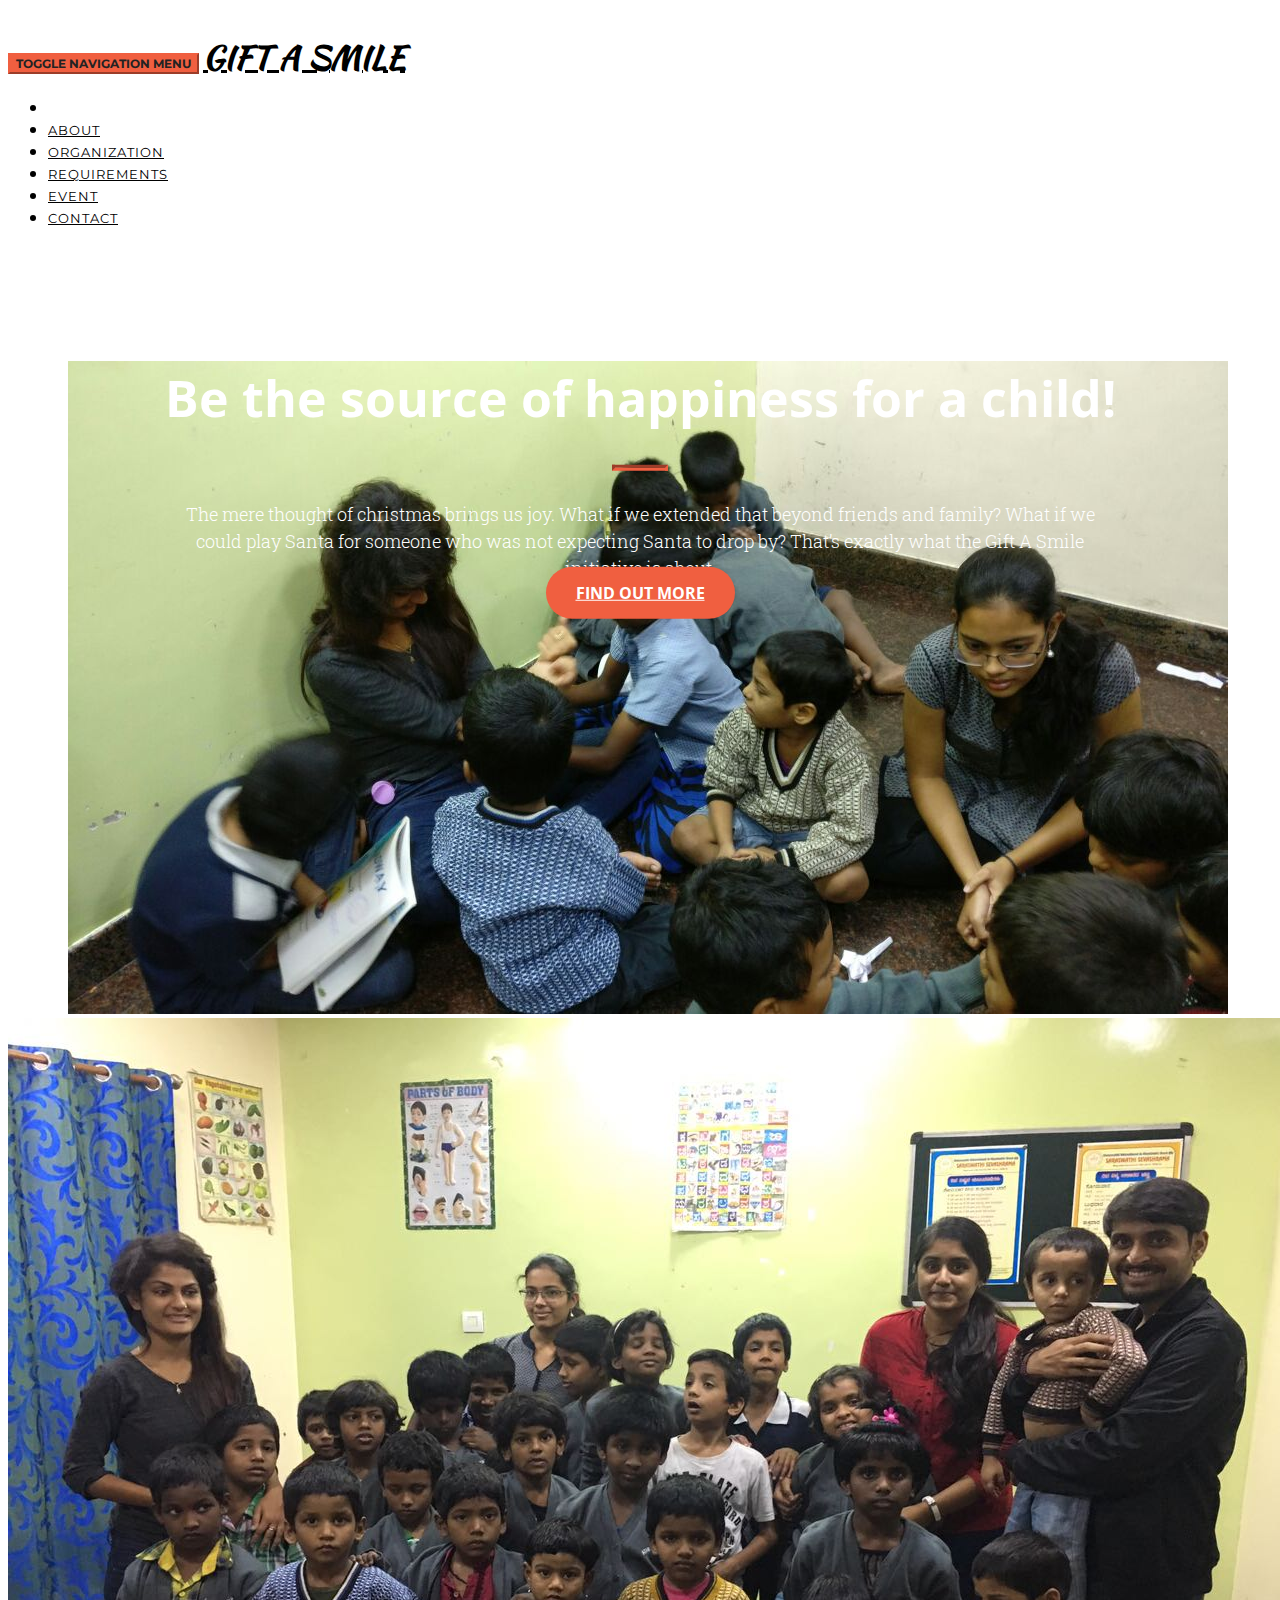
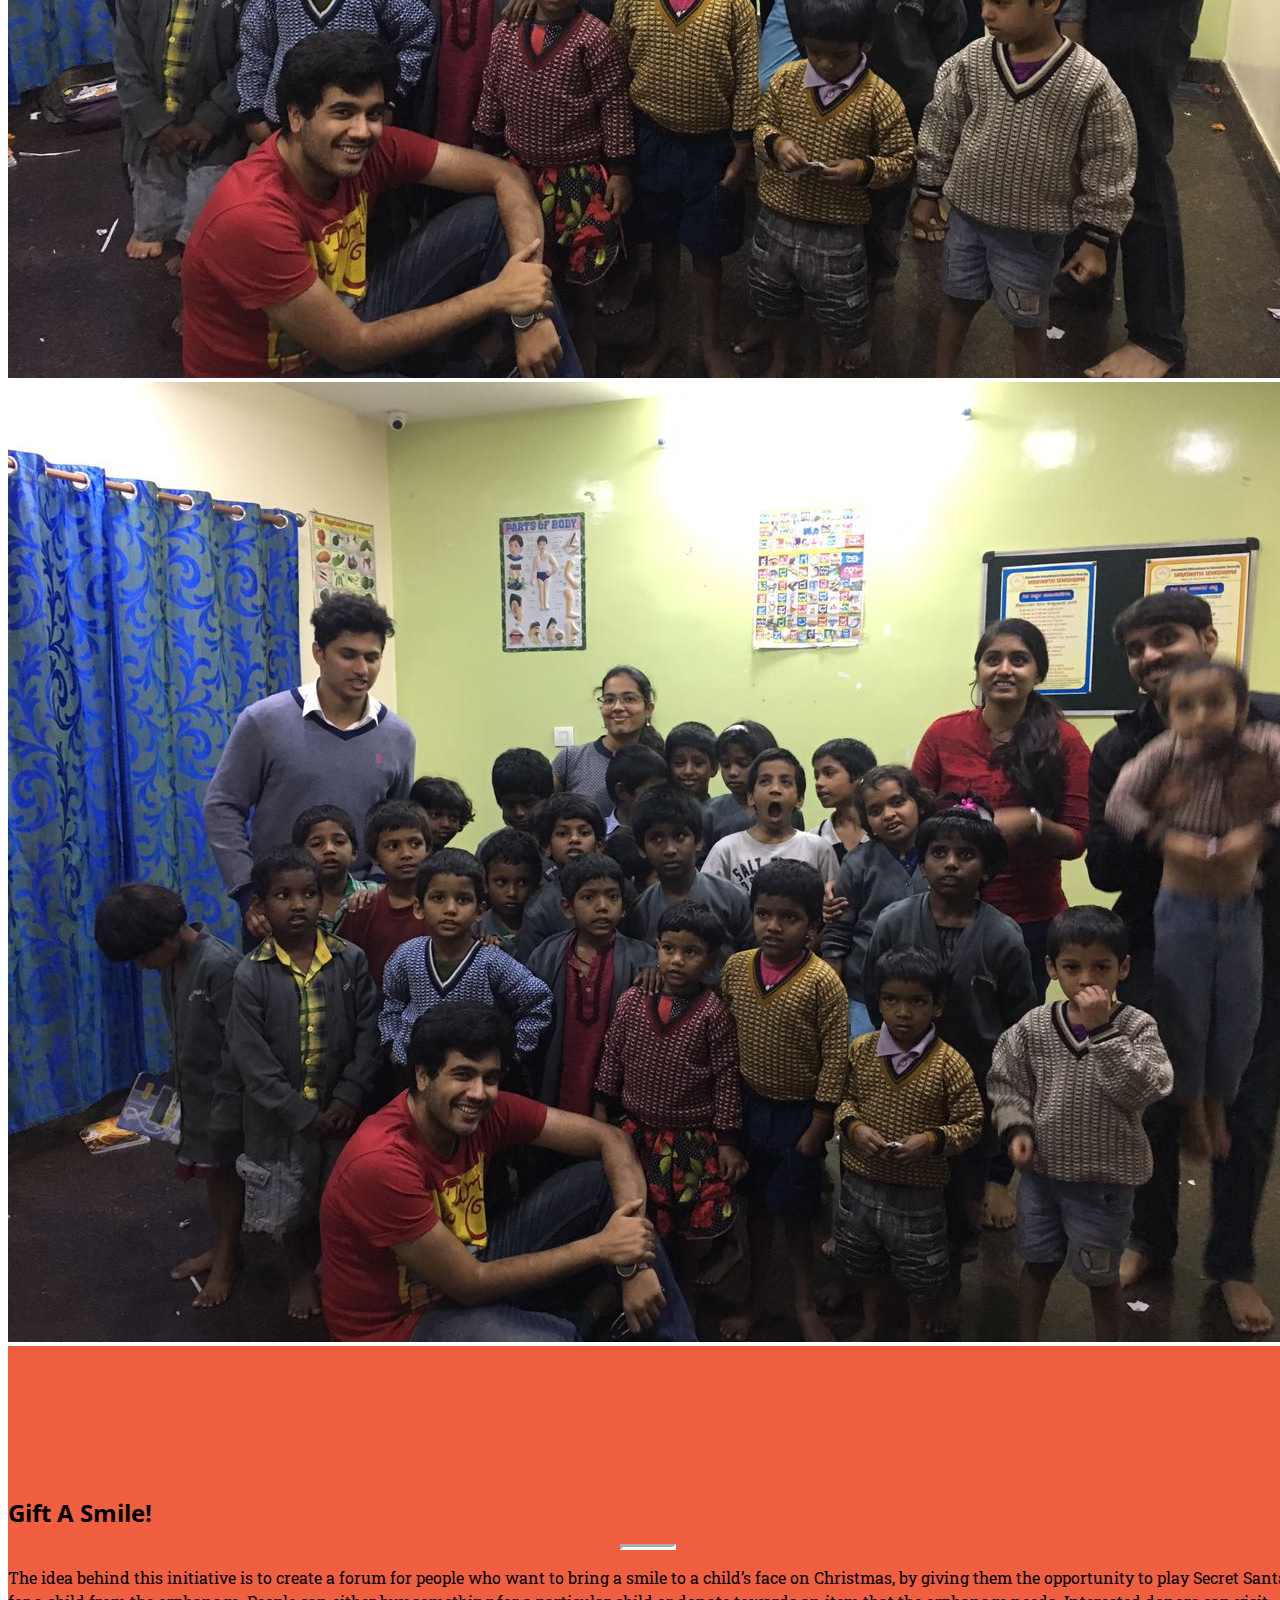
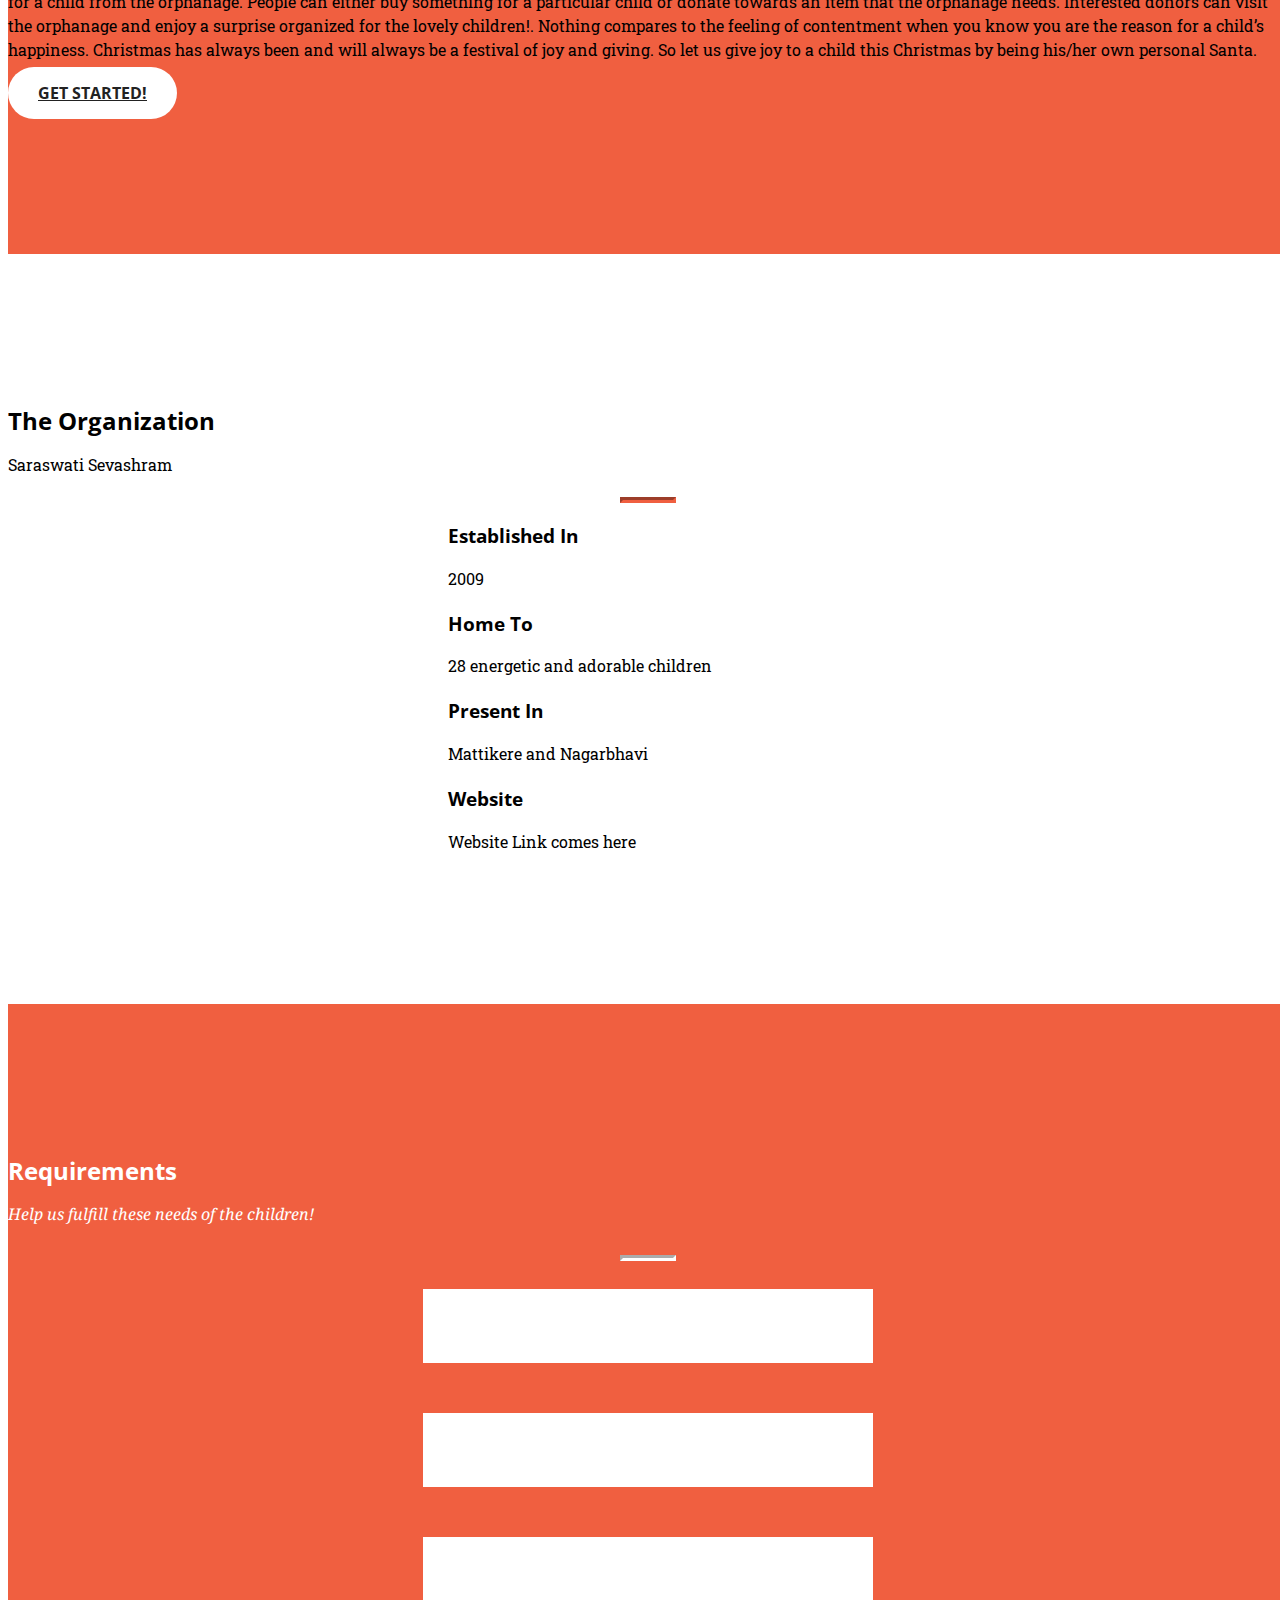
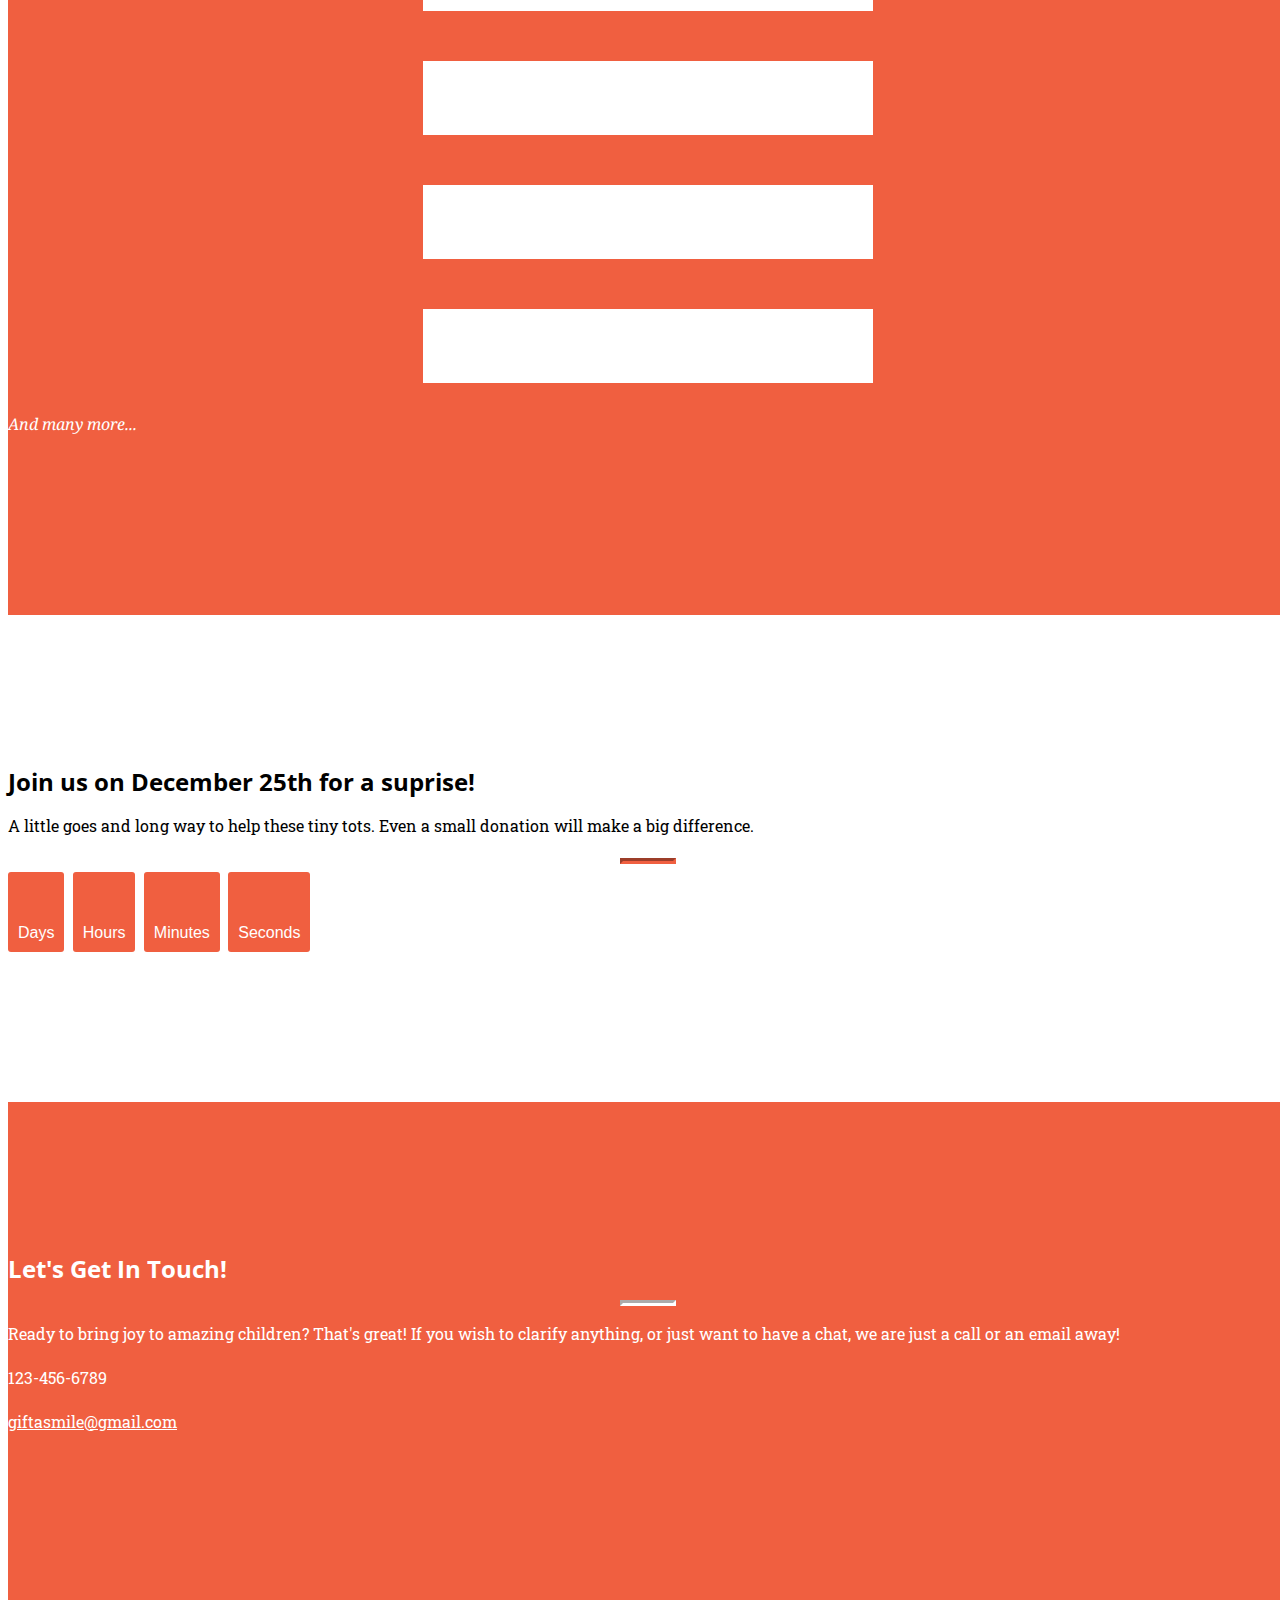
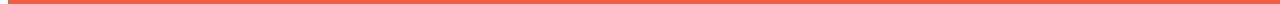
==== index.html @ 840bdc6f "added carousel" ====
<!DOCTYPE html>
<html lang="en">

<head>

    <meta charset="utf-8">
    <meta http-equiv="X-UA-Compatible" content="IE=edge">
    <meta name="viewport" content="width=device-width, initial-scale=1">
    <meta name="description" content="gift christmas santa orphanage donation community">
    <meta name="author" content="">

    <title>Gift A Smile</title>

    <!-- Bootstrap Core CSS -->
    <link href="vendor/bootstrap/css/bootstrap.min.css" rel="stylesheet">

    <!-- Custom Fonts -->
    <link href="vendor/font-awesome/css/font-awesome.min.css" rel="stylesheet" type="text/css">
    <link href='https://fonts.googleapis.com/css?family=Open+Sans:300italic,400italic,600italic,700italic,800italic,400,300,600,700,800' rel='stylesheet' type='text/css'>
    <link href='https://fonts.googleapis.com/css?family=Merriweather:400,300,300italic,400italic,700,700italic,900,900italic' rel='stylesheet' type='text/css'>
    <link href="https://fonts.googleapis.com/css?family=Montserrat:400,700" rel="stylesheet" type="text/css">
    <link href='https://fonts.googleapis.com/css?family=Kaushan+Script' rel='stylesheet' type='text/css'>
    <link href='https://fonts.googleapis.com/css?family=Droid+Serif:400,700,400italic,700italic' rel='stylesheet' type='text/css'>
    <link href='https://fonts.googleapis.com/css?family=Roboto+Slab:400,100,300,700' rel='stylesheet' type='text/css'>

    <!-- Plugin CSS -->
    <link href="vendor/magnific-popup/magnific-popup.css" rel="stylesheet">

    <!-- Custom CSS -->
    <link href="css/main.css" rel="stylesheet">

    <!-- HTML5 Shim and Respond.js IE8 support of HTML5 elements and media queries -->
    <!-- WARNING: Respond.js doesn't work if you view the page via file:// -->
    <!--[if lt IE 9]>
        <script src="https://oss.maxcdn.com/libs/html5shiv/3.7.0/html5shiv.js"></script>
        <script src="https://oss.maxcdn.com/libs/respond.js/1.4.2/respond.min.js"></script>
    <![endif]-->

</head>

<body id="page-top">
    <!-- Navigation -->
    <nav id="mainNav" class="navbar navbar-default navbar-custom navbar-fixed-top">
        <div class="container">
            <!-- Brand and toggle get grouped for better mobile display -->
            <div class="navbar-header page-scroll">
                <button type="button" class="navbar-toggle" data-toggle="collapse" data-target="#bs-example-navbar-collapse-1">
                    <span class="sr-only">Toggle navigation</span> Menu <i class="fa fa-bars"></i>
                </button>
                <a class="navbar-brand page-scroll" href="#page-top">Gift A Smile</a>
            </div>

            <!-- Collect the nav links, forms, and other content for toggling -->
            <div class="collapse navbar-collapse" id="bs-example-navbar-collapse-1">
                <ul class="nav navbar-nav navbar-right">
                    <li class="hidden">
                        <a href="#page-top"></a>
                    </li>
                    <li>
                        <a class="page-scroll" href="#about">About</a>
                    </li>
                    <li>
                        <a class="page-scroll" href="#services">Organization</a>
                    </li>
                    <li>
                        <a class="page-scroll" href="#requirements">Requirements</a>
                    </li>
                    <li>
                        <a class="page-scroll" href="#event">Event</a>
                    </li>
                    <li>
                        <a class="page-scroll" href="#contact">Contact</a>
                    </li>
                </ul>
            </div>
        </div>
    </nav>

    <header>
        <div class="container-fluid">
            <div class="row">
                <div class="col-md-12">
                    <div id="carousel-example-generic" class="carousel slide" data-ride="carousel">
                        <ol class="carousel-indicators">
                            <li data-target="#carousel-example-generic" data-slide-to="0" class="active"></li>
                            <li data-target="#carousel-example-generic" data-slide-to="1"></li>
                            <li data-target="#carousel-example-generic" data-slide-to="2"></li>
                        </ol>
                        <div class="carousel-inner">
                            <div class="item active">
                                <img src="./img/visit/5.jpeg" alt="First slide">
                            </div>
                            <div class="item">
                                <img src="./img/visit/3.jpeg" alt="Second slide">
                            </div>
                            <div class="item">
                                <img src="./img/visit/one.jpeg" alt="Third slide">
                            </div>
                        </div>
                        <a class="left carousel-control" href="#carousel-example-generic" data-slide="prev">
                            <span class="glyphicon glyphicon-chevron-left"></span>
                        </a>
                        <a class="right carousel-control" href="#carousel-example-generic" data-slide="next">
                            <span class="glyphicon glyphicon-chevron-right"></span>
                        </a>
                    </div>
                    <div class="main-text">
                        <div class="col-md-12 text-center">
                            <div class="header-content">
                                <div class="header-content-inner">
                                    <h1 id="homeHeading">Be the source of happiness for a child!</h1>
                                    <hr>
                                    <p class="heading">The mere thought of christmas brings us joy. What if we extended that beyond friends and family? What if we could play Santa for someone who was not expecting Santa to drop by? That’s exactly what the Gift A Smile initiative is about. </p>
                                    <a href="#about" class="btn btn-primary btn-xl page-scroll">Find Out More</a>
                                </div>
                            </div>
                        </div>
                    </div>
                </div>
            </div>
        </div>
    </header>

    <section class="bg-primary" id="about">
        <div class="container">
            <div class="row">
                <div class="col-lg-8 col-lg-offset-2 text-center">
                    <h2 class="section-heading">Gift A Smile!</h2>
                    <hr class="light">
                    <p>The idea behind this initiative is to create a forum for people who want to bring a smile to a child’s face on Christmas, by giving them the opportunity to play Secret Santa for a child from the orphanage. People can either buy something for a particular child or donate towards an item that the orphanage needs. Interested donors can visit the orphanage and enjoy a surprise organized for the lovely children!. Nothing compares to the feeling of contentment when you know you are the reason for a child’s happiness. Christmas has always been and will always be a festival of joy and giving. So let us give joy to a child this Christmas by being his/her own personal Santa. </p>
                    <a href="#services" class="page-scroll btn btn-default btn-xl sr-button">Get Started!</a>
                </div>
            </div>
        </div>
    </section>

    <section id="services">
        <div class="container">
            <div class="row">
                <div class="col-lg-12 text-center">
                    <h2 class="section-heading">The Organization</h2>
                    <p>
                        Saraswati Sevashram
                    </p>
                    <hr class="primary">
                </div>
            </div>
        </div>
        <div class="container">
            <div class="row">
                <div class="col-lg-3 col-md-6 text-center">
                    <div class="service-box">
                        <i class="fa fa-4x fa-diamond text-primary sr-icons"></i>
                        <h3>Established In</h3>
                        <p class="text-muted">2009</p>
                    </div>
                </div>
                <div class="col-lg-3 col-md-6 text-center">
                    <div class="service-box">
                        <i class="fa fa-4x fa-home text-primary sr-icons"></i>
                        <h3>Home To</h3>
                        <p class="text-muted">28 energetic and adorable children</p>
                    </div>
                </div>
                <div class="col-lg-3 col-md-6 text-center">
                    <div class="service-box">
                        <i class="fa fa-4x fa-map-marker text-primary sr-icons"></i>
                        <h3>Present In</h3>
                        <p class="text-muted">Mattikere and Nagarbhavi</p>
                    </div>
                </div>
                <div class="col-lg-3 col-md-6 text-center">
                    <div class="service-box">
                        <i class="fa fa-4x fa-chrome text-primary sr-icons"></i>
                        <h3>Website</h3>
                        <p class="text-muted">Website Link comes here</p>
                    </div>
                </div>
            </div>
        </div>
    </section>


    <!-- Portfolio Grid Section -->
    <section id="requirements">
        <div class="container">
            <div class="row">
                <div class="col-lg-12 text-center">
                    <h2 class="section-heading">Requirements</h2>
                    <h3 class="section-subheading">Help us fulfill these needs of the children!</h3>
                    <hr class="secondary">
                </div>
            </div>
            <div class="row">
                <div class="col-md-4 col-sm-6 portfolio-item">
                    <img src="img/dals.jpg" class="img-responsive" alt="">
                    <div class="portfolio-caption">
                        <p class="text-muted">Dal</p>
                    </div>
                </div>
                <div class="col-md-4 col-sm-6 portfolio-item">
                    <img src="img/rice.jpeg" class="img-responsive" alt="">
                    <div class="portfolio-caption">
                        <p class="text-muted">Rice</p>
                    </div>
                </div>
                <div class="col-md-4 col-sm-6 portfolio-item">
                    <img src="img/raincoat.jpg" class="img-responsive" alt="">
                    <div class="portfolio-caption">
                        <p class="text-muted">Raincoats</p>
                    </div>
                </div>
                <div class="col-md-4 col-sm-6 portfolio-item">
                    <img src="img/books.jpg" class="img-responsive" alt="">
                    <div class="portfolio-caption">
                        <p class="text-muted">Books</p>
                    </div>
                </div>
                <div class="col-md-4 col-sm-6 portfolio-item">
                    <img src="img/entertainment.jpg" class="img-responsive" alt="">
                    <div class="portfolio-caption">
                        <p class="text-muted">Entertainment Accessories</p>
                    </div>
                </div>
                <div class="col-md-4 col-sm-6 portfolio-item">
                    <img src="img/stationary.jpg" class="img-responsive" alt="">
                    <div class="portfolio-caption">
                        <p class="text-muted">Stationary</p>
                    </div>
                </div>
            </div>
            <div class="col-lg-12 text-center">
                <h3 class="section-subheading">And many more...</h3>
            </div>
        </div>
    </section>

    <section id="event">
        <div class="container text-center">
            <h2 class="section-heading">Join us on December 25th for a suprise!</h2>
            <p>
                A little goes and long way to help these tiny tots. Even a small donation will make a big difference.
            </p>
            <hr class="primary">
            <div class="row">
                <div class="col-lg-12 text-center">
                    <div id="clockdiv">
                      <div>
                        <span class="days"></span>
                        <div class="smalltext">Days</div>
                      </div>
                      <div>
                        <span class="hours"></span>
                        <div class="smalltext">Hours</div>
                      </div>
                      <div>
                        <span class="minutes"></span>
                        <div class="smalltext">Minutes</div>
                      </div>
                      <div>
                        <span class="seconds"></span>
                        <div class="smalltext">Seconds</div>
                      </div>
                    </div>
                </div>
            </div>
        </div>
    </section>

    <section id="contact">
        <div class="container">
            <div class="row">
                <div class="col-lg-8 col-lg-offset-2 text-center">
                    <h2 class="section-heading">Let's Get In Touch!</h2>
                    <hr class="secondary">
                    <p>Ready to bring joy to amazing children? That's great! If you wish to clarify anything, or just want to have a chat, we are just a call or an email away!</p>
                </div>
                <div class="col-lg-4 col-lg-offset-2 text-center">
                    <i class="fa fa-phone fa-3x sr-contact"></i>
                    <p>123-456-6789</p>
                </div>
                <div class="col-lg-4 text-center">
                    <i class="fa fa-envelope-o fa-3x sr-contact"></i>
                    <p><a style="color: white;" href="someone@gmail.com">giftasmile@gmail.com</a></p>
                </div>
            </div>
        </div>
    </section>

    <!-- jQuery -->
    <script src="vendor/jquery/jquery.min.js"></script>

    <!-- Bootstrap Core JavaScript -->
    <script src="vendor/bootstrap/js/bootstrap.min.js"></script>

    <!-- Plugin JavaScript -->
    <script src="https://cdnjs.cloudflare.com/ajax/libs/jquery-easing/1.3/jquery.easing.min.js"></script>
    <script src="vendor/scrollreveal/scrollreveal.min.js"></script>
    <script src="vendor/magnific-popup/jquery.magnific-popup.min.js"></script>

    <!-- Theme JavaScript -->
    <script src="js/main.js"></script>
    <script type="text/javascript" src = "p5.js"></script>
    <script type="text/javascript" src = "p58.js"></script>

</body>

</html>
---- css/main.css ----
html, body {
  height: 100%;
  width: 100%;
}
body {
    overflow-x: hidden;
    font-family: "Roboto Slab", "Helvetica Neue", Helvetica, Arial, sans-serif;
    font-family: 'Merriweather', 'Helvetica Neue', Arial, sans-serif;
    webkit-tap-highlight-color: #F05F40;
}
hr {
  border-color: #F05F40;
  border-width: 3px;
  max-width: 50px;
}
hr.light {
  border-color: white;
}

hr.secondary{
    border-color: white;
    border-width: 3px;
    max-width: 50px;
}

a,
a:hover,
a:focus,
a:active,
a.active {
  outline: none;
}
a {
  color: #F05F40;
  -webkit-transition: all 0.35s;
  -moz-transition: all 0.35s;
  transition: all 0.35s;
}
a:hover,
a:focus,
a:active,
a.active {
  color: #F05F40;
}
h1,
h2,
h3,
h4,
h5,
h6 {
  font-family: 'Open Sans', 'Helvetica Neue', Arial, sans-serif;
}
p {
  font-size: 16px;
  font-family: 'Roboto Slab', 'Open Sans', 'Helvetica Neue', Arial, sans-serif;
  line-height: 1.5;
  margin-bottom: 20px;
}

p.heading{
    font-weight: bold;
}

.bg-primary {
  background-color: #F05F40;
}
.bg-dark {
  background-color: #222222;
  color: white;
}
.text-faded {
  color: rgba(255, 255, 255, 0.7);
}
section {
  padding: 100px 0;
}

section h2.section-heading {
  /*font-size: 40px;*/
  margin-top: 0;
  margin-bottom: 15px;
}
section h3.section-subheading {
  font-size: 16px;
  font-family: "Droid Serif", "Helvetica Neue", Helvetica, Arial, sans-serif;
  text-transform: none;
  font-style: italic;
  font-weight: 400;
  margin-bottom: 30px;
}
@media (min-width: 768px) {
  section {
    padding: 150px 0;
  }
}

.service-heading {
  margin: 15px 0;
  text-transform: none;
}

aside {
  padding: 50px 0;
}
.no-padding {
  padding: 0;
}
.navbar-default {
  background-color: white;
  border-color: rgba(34, 34, 34, 0.05);
  font-family: 'Open Sans', 'Helvetica Neue', Arial, sans-serif;
  -webkit-transition: all 0.35s;
  -moz-transition: all 0.35s;
  transition: all 0.35s;
}
.navbar-default .navbar-header .navbar-brand {
  color: #F05F40;
  font-family: "Kaushan Script", "Helvetica Neue", Helvetica, Arial, cursive;
  font-weight: 700;
  text-transform: uppercase;
}
.navbar-default .navbar-header .navbar-brand:hover,
.navbar-default .navbar-header .navbar-brand:focus {
  color: #eb3812;
}
.navbar-default .navbar-header .navbar-toggle {
  font-weight: 700;
  font-size: 12px;
  color: #222222;
  text-transform: uppercase;
}
.navbar-default .nav > li > a,
.navbar-default .nav > li > a:focus {
  text-transform: uppercase;
  font-weight: 700;
  font-size: 13px;
  color: #222222;
}
.navbar-default .nav > li > a:hover,
.navbar-default .nav > li > a:focus:hover {
  color: #F05F40;
}
.navbar-default .nav > li.active > a,
.navbar-default .nav > li.active > a:focus {
  color: #F05F40 !important;
  background-color: transparent;
}
.navbar-default .nav > li.active > a:hover,
.navbar-default .nav > li.active > a:focus:hover {
  background-color: transparent;
}
@media (min-width: 768px) {
  .navbar-default {
    background-color: transparent;
    border-color: rgba(255, 255, 255, 0.3);
  }
  .navbar-default .navbar-header .navbar-brand {
    color: black;
  }
  .navbar-default .navbar-header .navbar-brand:hover,
  .navbar-default .navbar-header .navbar-brand:focus {
    color: #F05F40;
  }
  .navbar-default .nav > li > a,
  .navbar-default .nav > li > a:focus {
    color: rgba(255, 255, 255, 0.7);
  }
  .navbar-default .nav > li > a:hover,
  .navbar-default .nav > li > a:focus:hover {
    color: white;
  }
  .navbar-default.affix {
    background-color: white;
    border-color: rgba(34, 34, 34, 0.05);
  }
  .navbar-default.affix .navbar-header .navbar-brand {
    color: #F05F40;
    font-size: 14px;
  }
  .navbar-default.affix .navbar-header .navbar-brand:hover,
  .navbar-default.affix .navbar-header .navbar-brand:focus {
    color: #eb3812;
  }
  .navbar-default.affix .nav > li > a,
  .navbar-default.affix .nav > li > a:focus {
    color: #222222;
  }
  .navbar-default.affix .nav > li > a:hover,
  .navbar-default.affix .nav > li > a:focus:hover {
    color: #F05F40;
  }
}

header {
    background-size: cover;
    -webkit-background-size: cover;
    -moz-background-size: cover;
    -o-background-size: cover;
    background-position: center center;
    text-align: center;
    color: white;
    background-repeat: no-repeat;
    background-attachment: scroll;
    /*background-image: url('../img/bg.jpg');*/
}

header .header-content .header-content-inner h1 {
  font-weight: 700;
  font-size: 20px;
}

header .header-content .header-content-inner hr {
  margin: 30px auto;
}

header .header-content .header-content-inner p {
  font-weight: 300;
  color: white;
  font-size: 16px;
}

@media (min-width: 768px) {
  header {
    min-height: 100%;
  }

  header .header-content {
    top: 50%;
    -webkit-transform: translateY(-50%);
    -ms-transform: translateY(-50%);
    transform: translateY(-50%);
    padding: 0 50px;
  }

  header .header-content .header-content-inner {
    margin: 0 auto;
  }

  header .header-content .header-content-inner h1 {
    font-size: 50px;
  }

  header .header-content .header-content-inner p {
    font-size: 18px;
    max-width: 80%;
    margin: 0 auto;
  }
}

.service-box {
  max-width: 400px;
  margin: 50px auto 0;
}

@media (min-width: 992px) {
  .service-box {
    margin: 20px auto 0;
  }
}

.service-box p {
  margin-bottom: 0;
}

#requirements{
    background-color: #F05F40;
    color: white;
}

@media (min-width:992px) {
    .col-md-4:nth-child(3n+1){
        clear:left;
    }
}

#requirements .portfolio-item {
  margin: 0 0 15px;
  right: 0;
}

#requirements .portfolio-item .portfolio-link {
  display: block;
  position: relative;
  max-width: 400px;
  margin: 0 auto;
}

#requirements .portfolio-item .portfolio-link .portfolio-hover {
  position: absolute;
  width: 100%;
  height: 100%;
  opacity: 0;
  transition: all ease 0.5s;
  -webkit-transition: all ease 0.5s;
  -moz-transition: all ease 0.5s;
}

#requirements .portfolio-item .portfolio-link .portfolio-hover:hover {
  opacity: 1;
}

#requirements .portfolio-item .portfolio-link .portfolio-hover .portfolio-hover-content {
  position: absolute;
  width: 100%;
  height: 20px;
  font-size: 20px;
  text-align: center;
  top: 50%;
  margin-top: -12px;
  color: white;
}

#requirements .portfolio-item .portfolio-link .portfolio-hover .portfolio-hover-content i {
  margin-top: -12px;
}

#requirements .portfolio-item .portfolio-link .portfolio-hover .portfolio-hover-content h3,
#requirements .portfolio-item .portfolio-link .portfolio-hover .portfolio-hover-content h4 {
  margin: 0;
}

#requirements .portfolio-item .portfolio-caption {
  max-width: 400px;
  margin: 0 auto;
  background-color: white;
  text-align: center;
  padding: 25px;
}

#requirements .portfolio-item .portfolio-caption h4 {
  text-transform: none;
  margin: 0;
}

#requirements .portfolio-item .portfolio-caption p {
  font-family: "Droid Serif", "Helvetica Neue", Helvetica, Arial, sans-serif;
  font-style: italic;
  font-size: 16px;
  margin: 0;
}

#requirements * {
  z-index: 2;
}

@media (min-width: 767px) {
  #requirements .portfolio-item {
    margin: 0 0 30px;
  }
}

.call-to-action h2 {
  margin: 0 auto 20px;
}

.text-primary {
  color: #F05F40;
}

.no-gutter > [class*='col-'] {
  padding-right: 0;
  padding-left: 0;
}

.btn-default {
  color: #222222;
  background-color: white;
  border-color: white;
  -webkit-transition: all 0.35s;
  -moz-transition: all 0.35s;
  transition: all 0.35s;
}

.btn:focus,
.btn:active,
.btn.active,
.btn:active:focus {
  outline: none;
}

.btn-default:hover,
.btn-default:focus,
.btn-default.focus,
.btn-default:active,
.btn-default.active,
.open > .dropdown-toggle.btn-default {
  color: #222222;
  background-color: #f2f2f2;
  border-color: #ededed;
}

.btn-default:active,
.btn-default.active,
.open > .dropdown-toggle.btn-default {
  background-image: none;
}

.btn-default.disabled,
.btn-default[disabled],
fieldset[disabled] .btn-default,
.btn-default.disabled:hover,
.btn-default[disabled]:hover,
fieldset[disabled] .btn-default:hover,
.btn-default.disabled:focus,
.btn-default[disabled]:focus,
fieldset[disabled] .btn-default:focus,
.btn-default.disabled.focus,
.btn-default[disabled].focus,
fieldset[disabled] .btn-default.focus,
.btn-default.disabled:active,
.btn-default[disabled]:active,
fieldset[disabled] .btn-default:active,
.btn-default.disabled.active,
.btn-default[disabled].active,
fieldset[disabled] .btn-default.active {
  background-color: white;
  border-color: white;
}

.btn-default .badge {
  color: white;
  background-color: #222222;
}

.btn-primary {
  color: white;
  background-color: #F05F40;
  border-color: #F05F40;
  -webkit-transition: all 0.35s;
  -moz-transition: all 0.35s;
  transition: all 0.35s;
  font-family: "Montserrat", "Helvetica Neue", Helvetica, Arial, sans-serif;
  text-transform: uppercase;
  font-weight: 700;
}

.btn-primary:hover,
.btn-primary:focus,
.btn-primary.focus,
.btn-primary:active,
.btn-primary.active,
.open > .dropdown-toggle.btn-primary {
  color: white;
  background-color: #ee4b28;
  border-color: #ed431f;
}

.btn-primary:active,
.btn-primary.active,
.open > .dropdown-toggle.btn-primary {
  background-image: none;
}

.btn-primary.disabled,
.btn-primary[disabled],
fieldset[disabled] .btn-primary,
.btn-primary.disabled:hover,
.btn-primary[disabled]:hover,
fieldset[disabled] .btn-primary:hover,
.btn-primary.disabled:focus,
.btn-primary[disabled]:focus,
fieldset[disabled] .btn-primary:focus,
.btn-primary.disabled.focus,
.btn-primary[disabled].focus,
fieldset[disabled] .btn-primary.focus,
.btn-primary.disabled:active,
.btn-primary[disabled]:active,
fieldset[disabled] .btn-primary:active,
.btn-primary.disabled.active,
.btn-primary[disabled].active,
fieldset[disabled] .btn-primary.active {
  background-color: #F05F40;
  border-color: #F05F40;
}

.btn-primary .badge {
  color: #F05F40;
  background-color: white;
}

.btn {
  font-family: 'Open Sans', 'Helvetica Neue', Arial, sans-serif;
  border: none;
  border-radius: 300px;
  font-weight: 700;
  text-transform: uppercase;
}

.btn-xl {
  padding: 15px 30px;
}

.btn-xl:active,
.btn-xl.active,
.open .dropdown-toggle.btn-xl {
  background-image: none;
}

.btn-xl .badge {
  color: #F05F40;
  background-color: white;
}

::-moz-selection {
  color: white;
  text-shadow: none;
  background: #F05F40;
}
::selection {
  color: white;
  text-shadow: none;
  background: #F05F40;
}
img::selection {
  color: white;
  background: transparent;
}
img::-moz-selection {
  color: white;
  background: transparent;
}

.navbar-custom {
  background-color: white;
  border-color: transparent;
}

.navbar-custom .navbar-brand {
  color: #F05F40;
  font-family: "Kaushan Script", "Helvetica Neue", Helvetica, Arial, cursive;
}

.navbar-custom .navbar-brand:hover,
.navbar-custom .navbar-brand:focus,
.navbar-custom .navbar-brand:active,
.navbar-custom .navbar-brand.active {
  color: #ed431f;
}

.navbar-custom .navbar-collapse {
  border-color: white;
}

.navbar-custom .navbar-toggle {
  background-color: #F05F40;
  border-color: #F05F40;
  font-family: "Montserrat", "Helvetica Neue", Helvetica, Arial, sans-serif;
  text-transform: uppercase;
  color: white;
  font-size: 12px;
}

.navbar-custom .navbar-toggle:hover,
.navbar-custom .navbar-toggle:focus {
  background-color: #F05F40;
}

.navbar-custom .nav li a {
  font-family: "Montserrat", "Helvetica Neue", Helvetica, Arial, sans-serif;
  text-transform: uppercase;
  font-weight: 400;
  letter-spacing: 1px;
  color: black;
}

.navbar-custom .nav li a:hover,
.navbar-custom .nav li a:focus {
  color: #F05F40;
  outline: none;
}

.navbar-custom .navbar-nav > .active > a {
  border-radius: 0;
  color: white;
  background-color: #F05F40;
}

.navbar-custom .navbar-nav > .active > a:hover,
.navbar-custom .navbar-nav > .active > a:focus {
  color: white;
  background-color: #ed431f;
}

@media (min-width: 768px) {
  .navbar-custom {
    background-color: transparent;
    padding: 25px 0;
    -webkit-transition: padding 0.3s;
    -moz-transition: padding 0.3s;
    transition: padding 0.3s;
    border: none;
  }
  .navbar-custom .navbar-brand {
    font-size: 2em;
    -webkit-transition: all 0.3s;
    -moz-transition: all 0.3s;
    transition: all 0.3s;
  }
  .navbar-custom .navbar-nav > .active > a {
    border-radius: 3px;
  }
}

@media (min-width: 768px) {
  .navbar-custom.affix {
    background-color: white;
    padding: 10px 0;
  }
  .navbar-custom.affix .navbar-brand {
    font-size: 1.5em;
  }
}

#clockdiv{
	font-family: sans-serif;
	color: #fff;
	display: inline-block;
	font-weight: 100;
	text-align: center;
	font-size: 30px;
}

#clockdiv > div{
	padding: 10px;
	border-radius: 3px;
	background: #F05F40;
    color: white;
    font-weight: 500;
	display: inline-block;
}

#clockdiv div > span{
	padding: 15px;
	border-radius: 3px;
	display: inline-block;
}

.smalltext{
	padding-top: 5px;
	font-size: 16px;
}

#contact{
    background-color: #F05F40;
    color: white;
}

.main-text{
    position: absolute;
    top:50%;
    left:0;
    width:100%;
    text-align:center;
}

.carousel-example-generic{
    height: 100%;
    width: 100%;
}
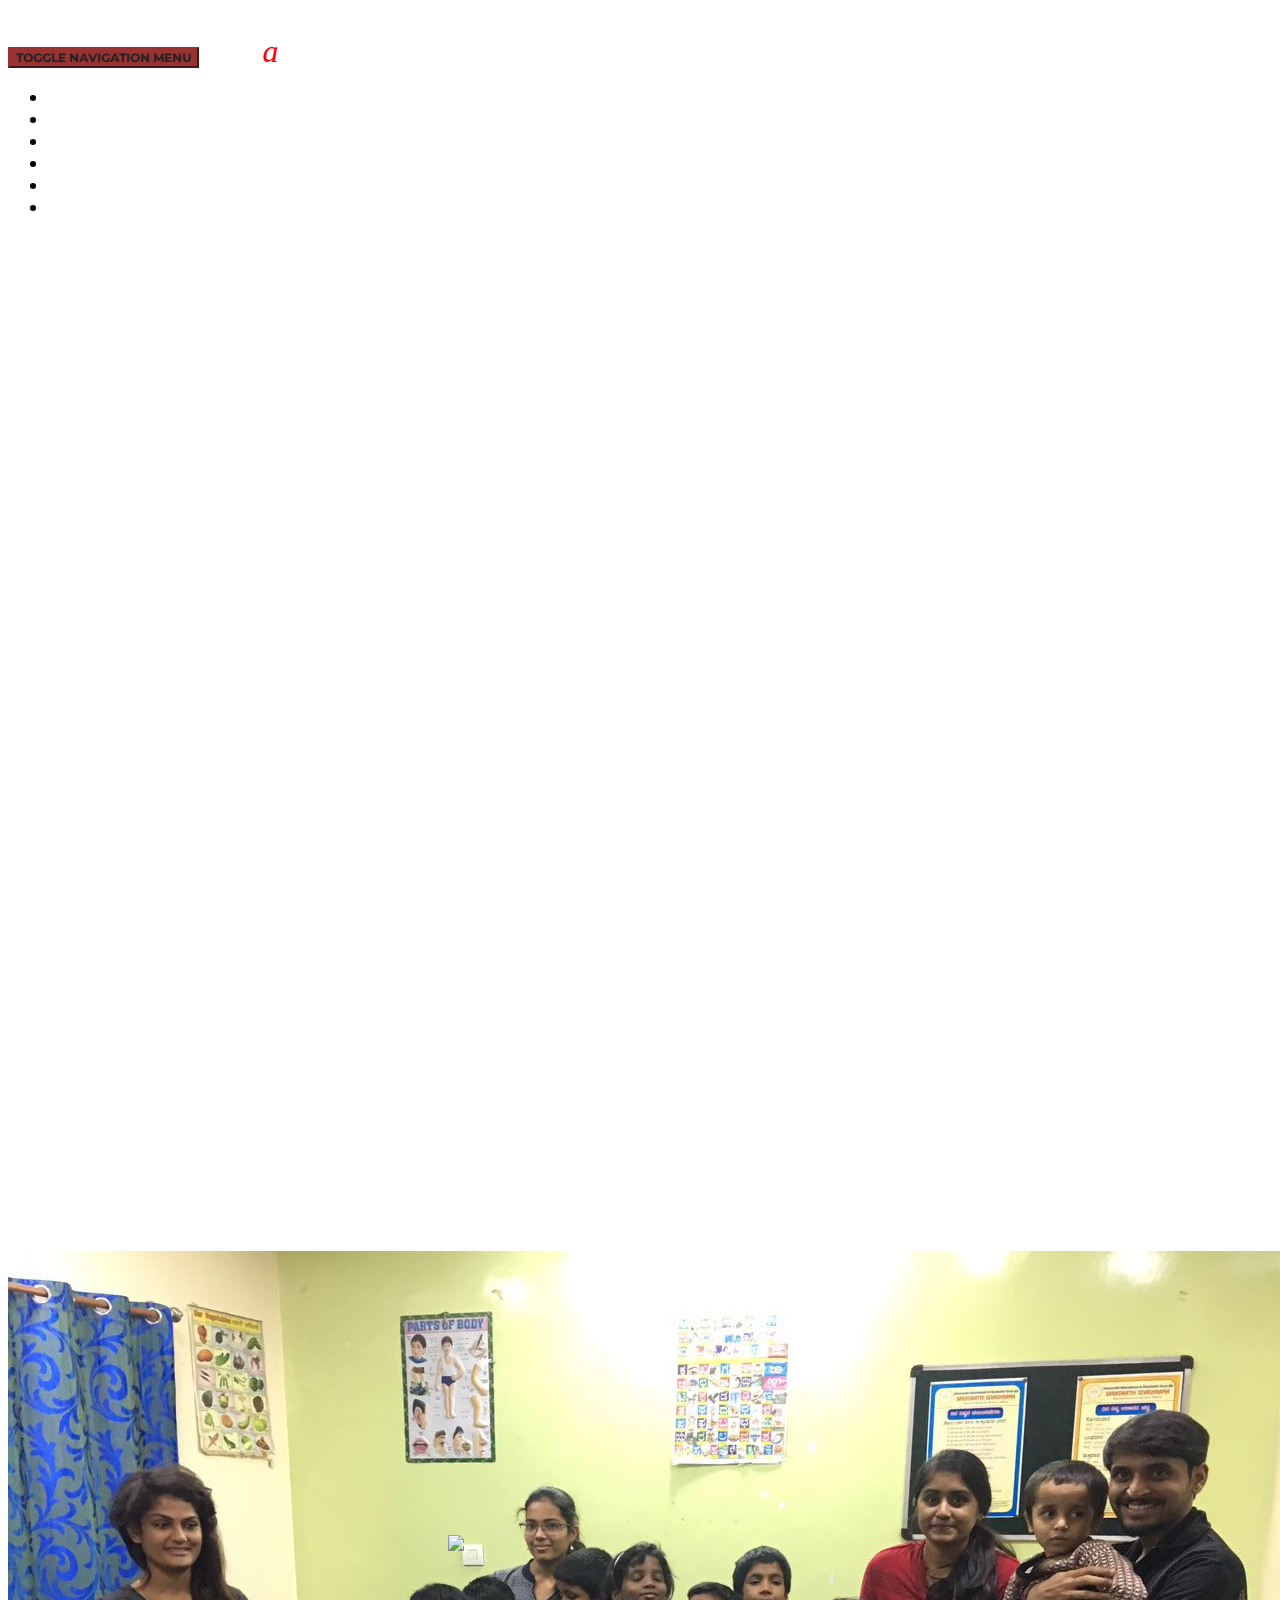
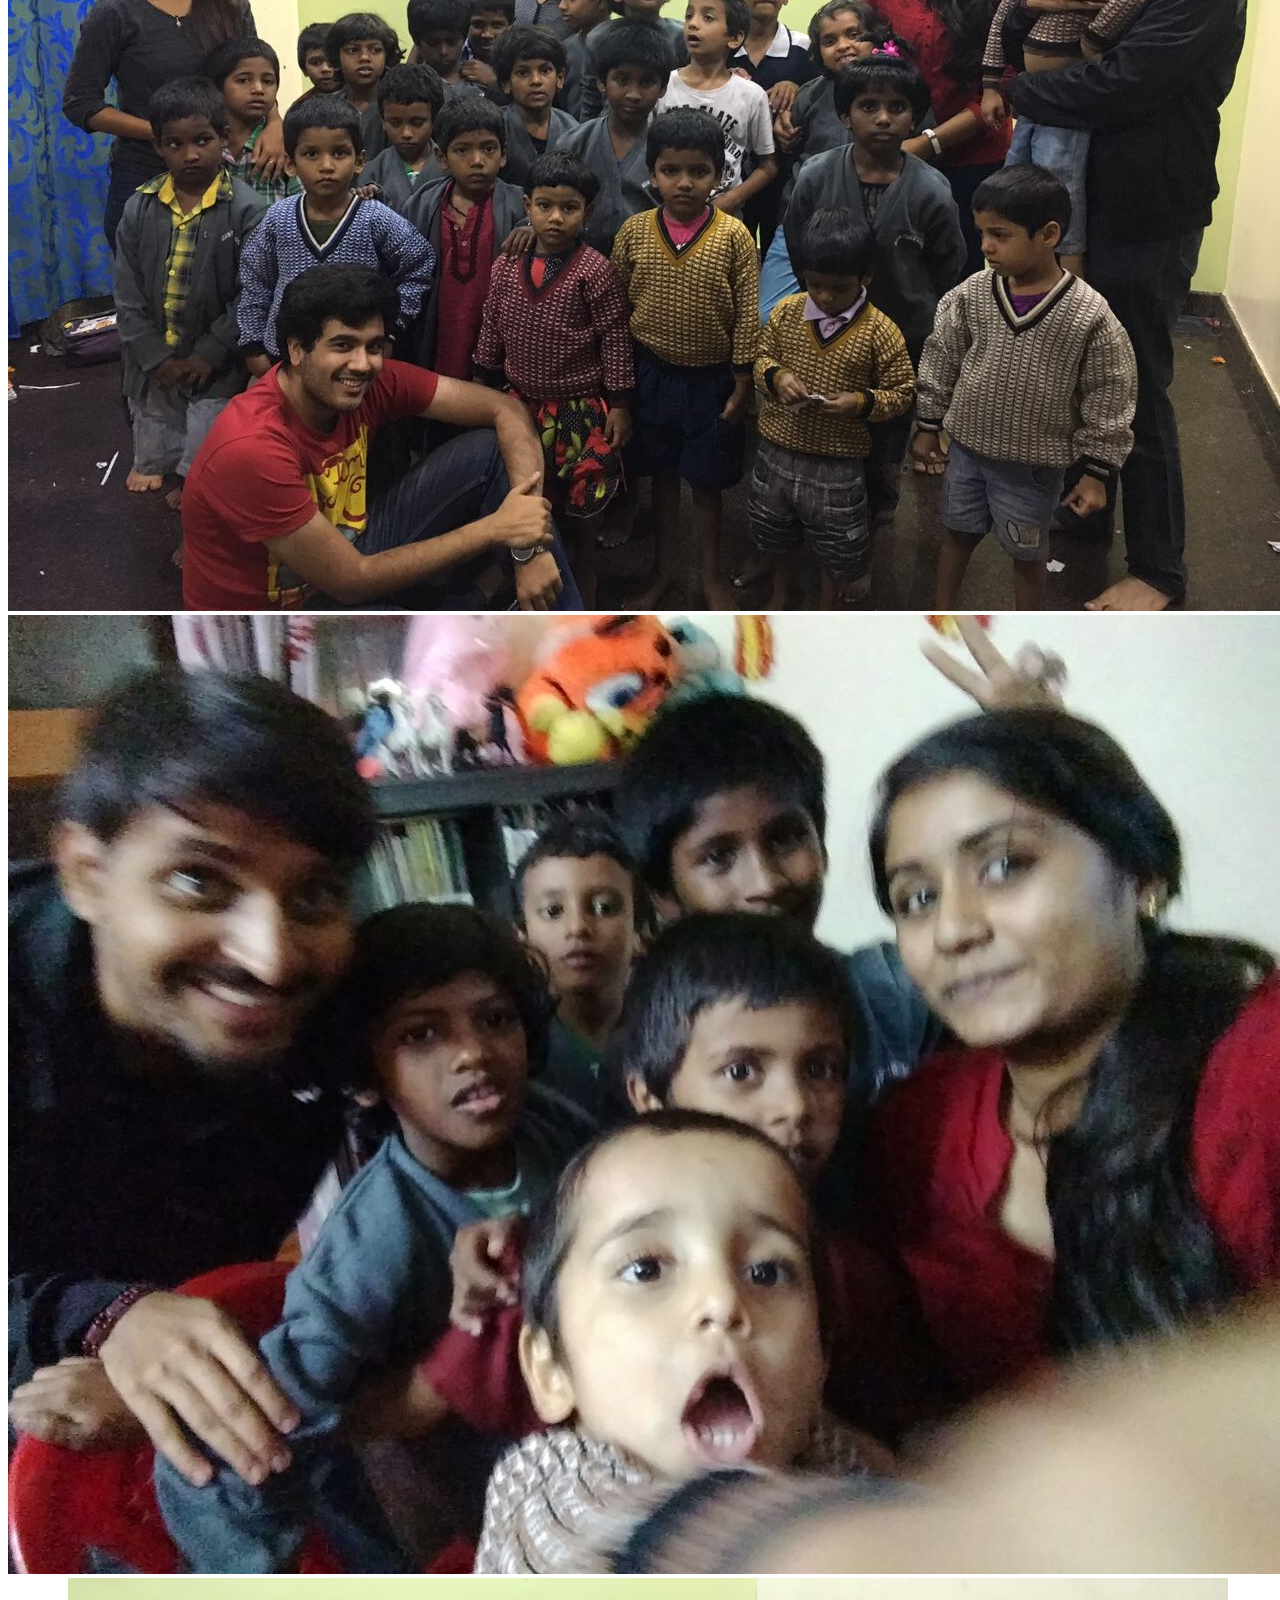
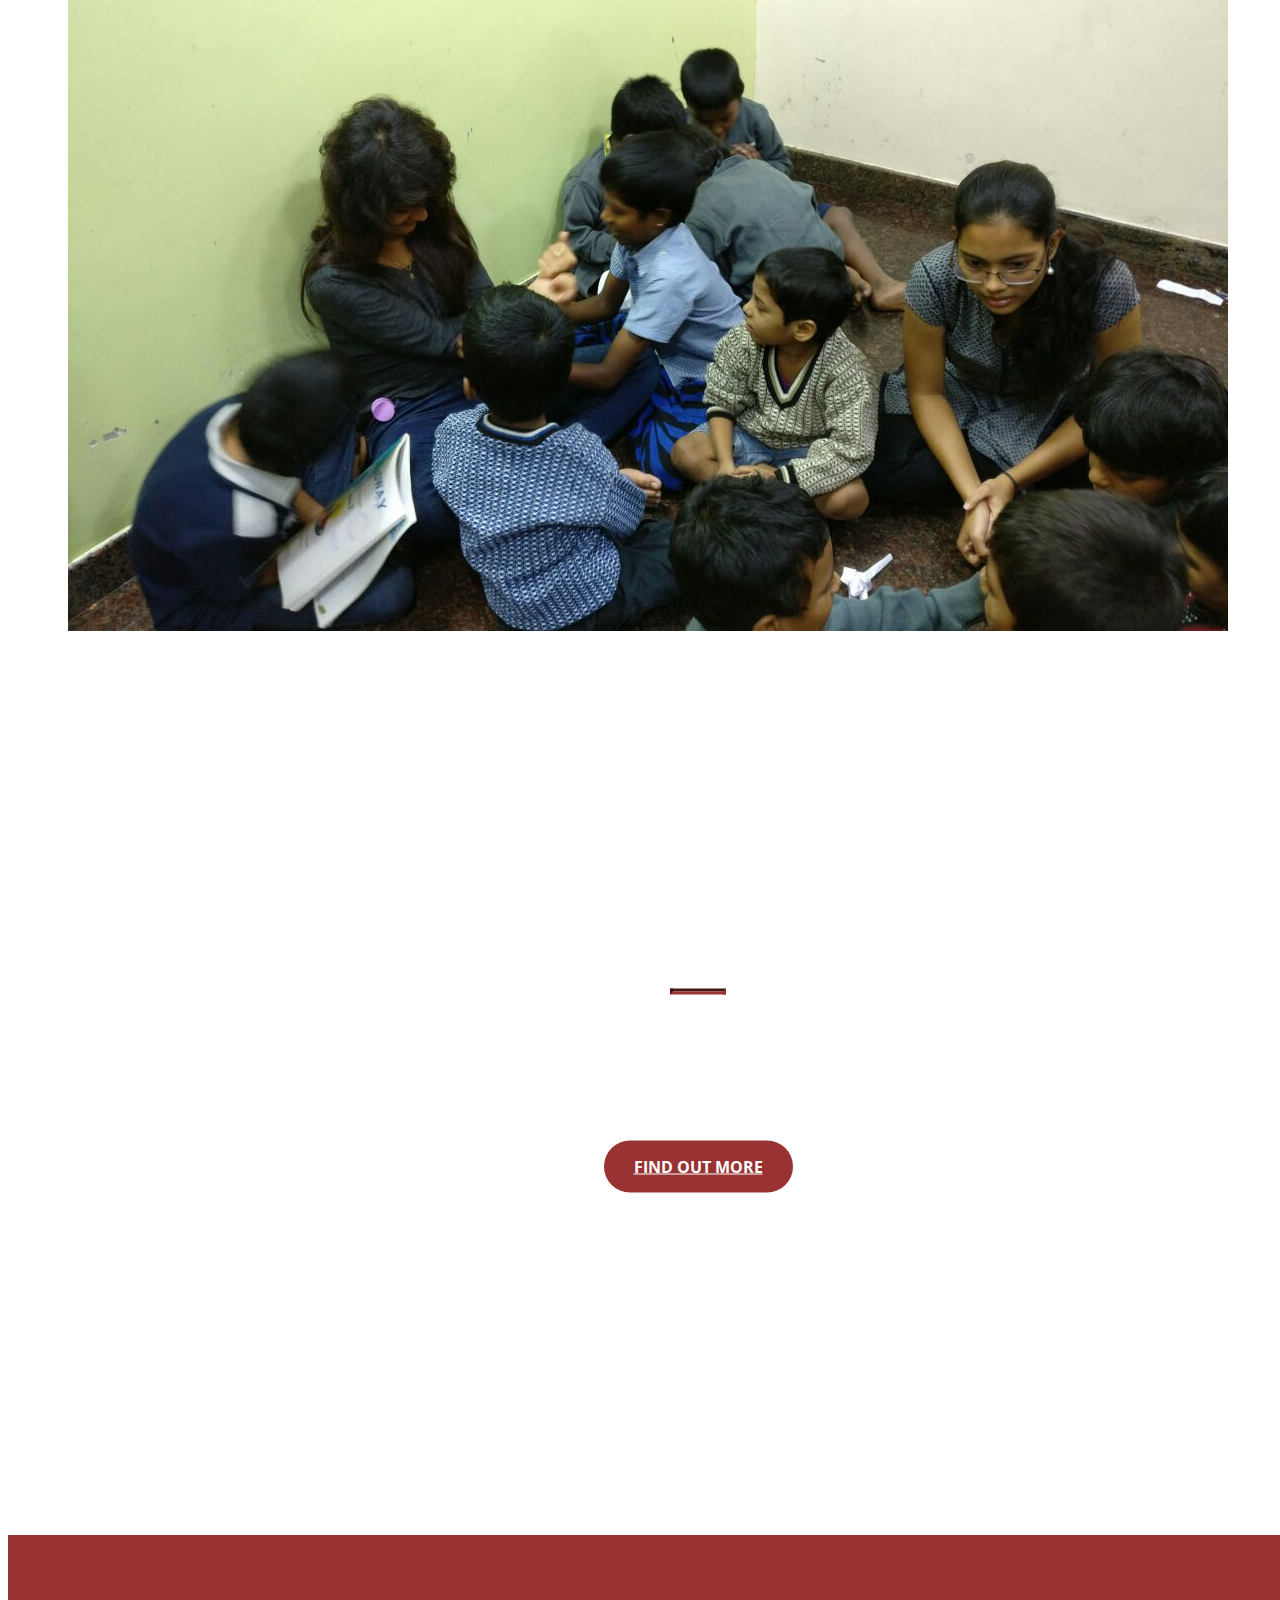
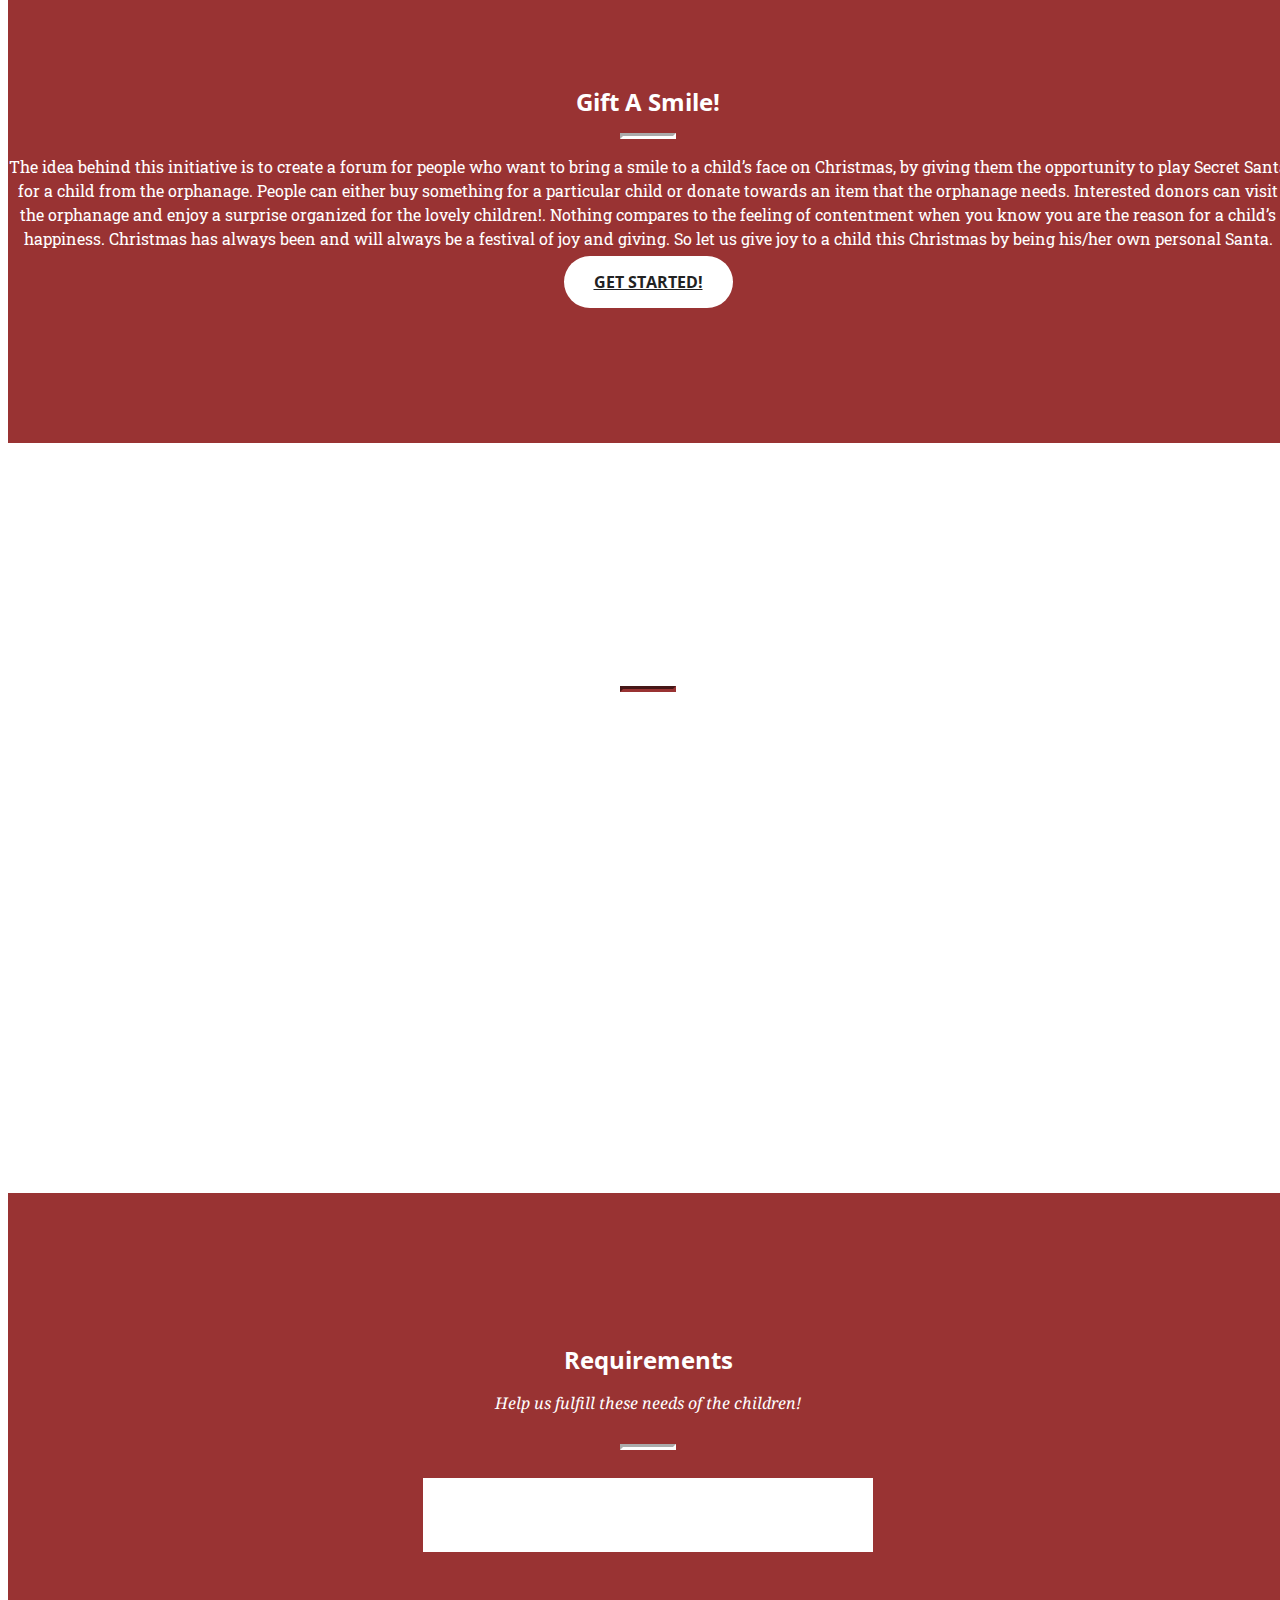
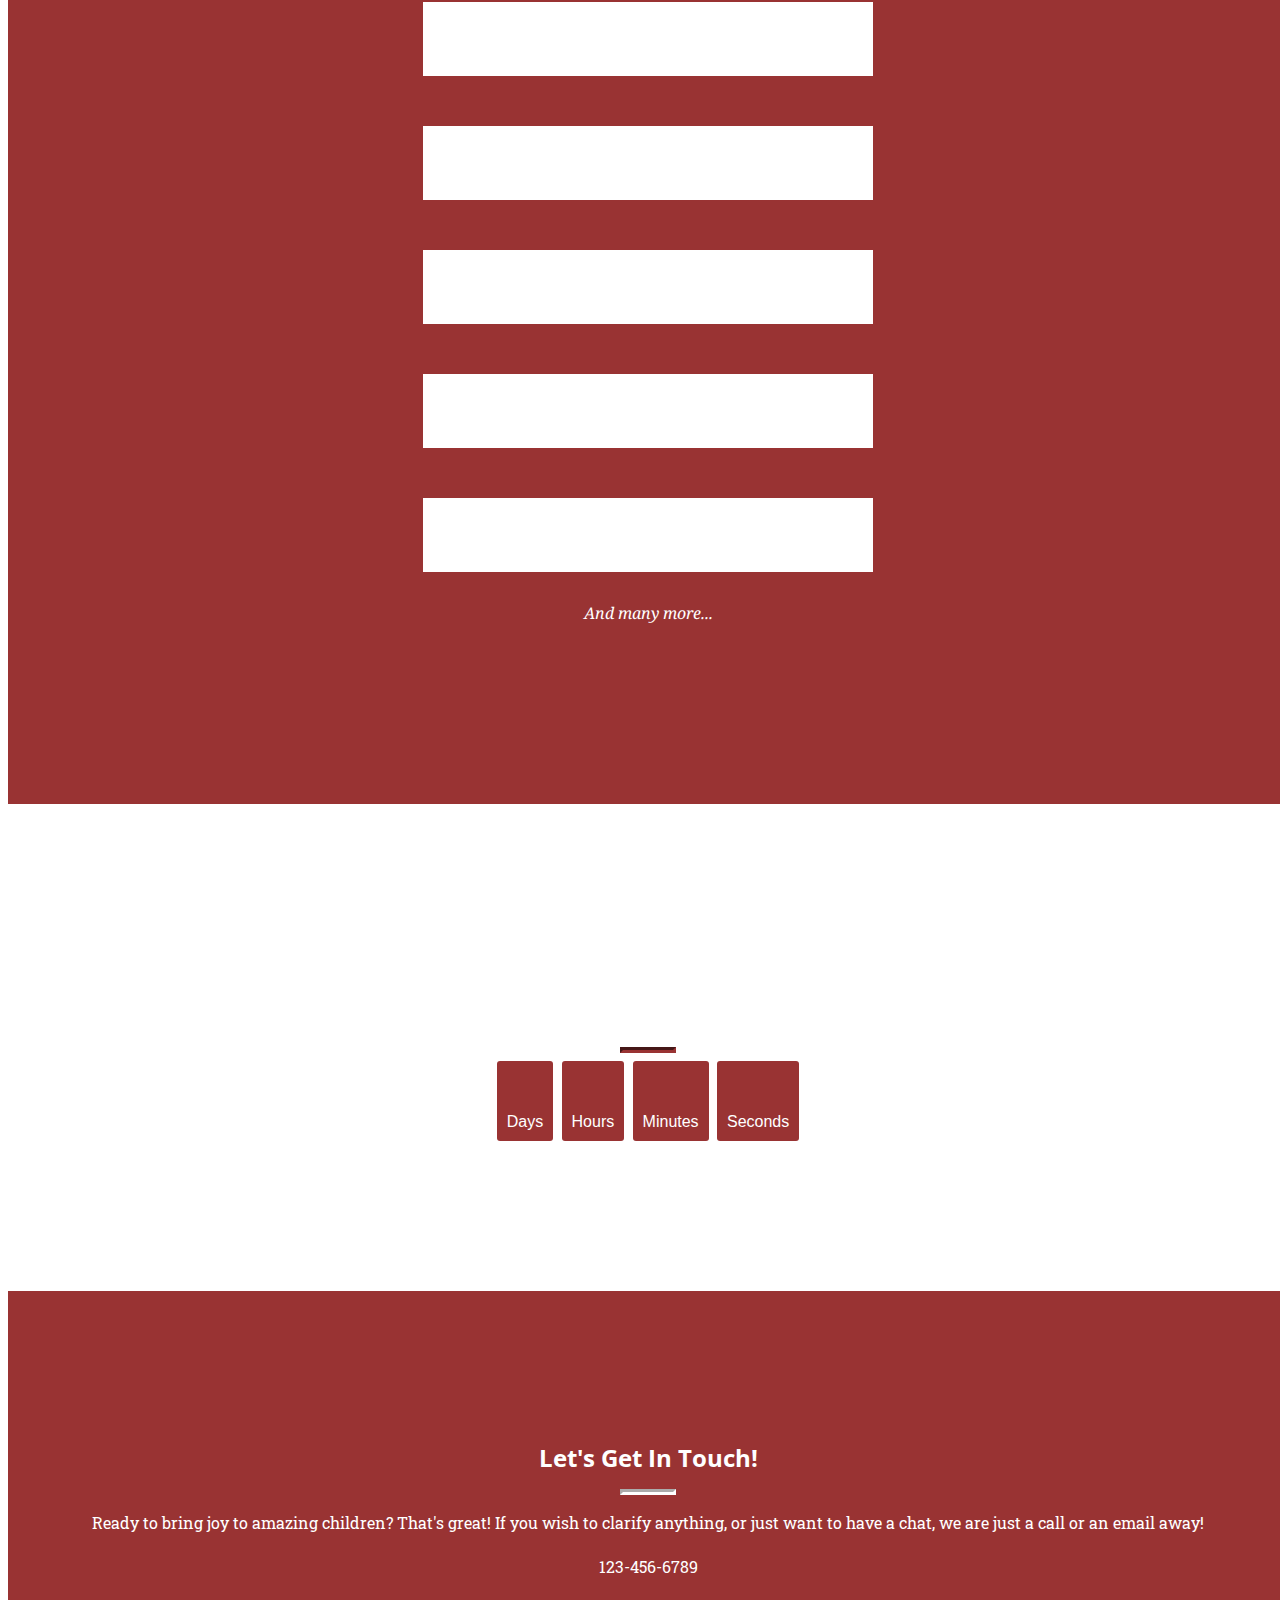
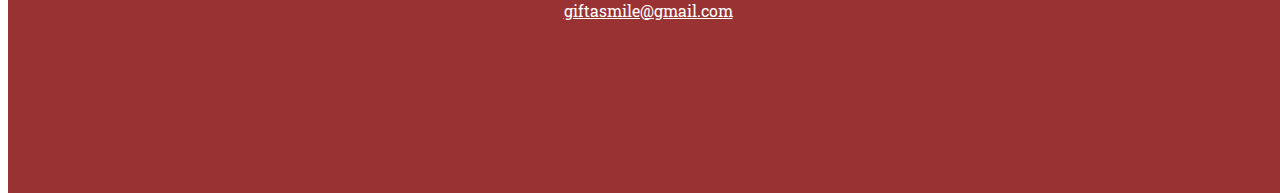
==== commit a0bc6fc2: "added carousel, needs update" ====
--- a/index.html
+++ b/index.html
@@ -2,14 +2,38 @@
 <html lang="en">
 
 <head>
-
+    <style type="text/css">
+        #defaultCanvas0{
+            position: absolute;
+            top: 0px;
+            left: 5px;
+            z-index: 100;
+            margin: 0px;
+        }
+        header, section{
+            position: relative;
+            top: 100vh;
+        }
+        #toplogo{
+            width: 200px;
+        }
+
+        #cntrimg{
+            width: 400px;
+            position: absolute;
+            left: 50%;
+            top: 40vh;
+            z-index: 200;
+            transform: translate(-200px,0px);
+        }
+    </style>
     <meta charset="utf-8">
     <meta http-equiv="X-UA-Compatible" content="IE=edge">
     <meta name="viewport" content="width=device-width, initial-scale=1">
     <meta name="description" content="gift christmas santa orphanage donation community">
     <meta name="author" content="">
 
-    <title>Gift A Smile</title>
+    <title>Gift a smile</title>
 
     <!-- Bootstrap Core CSS -->
     <link href="vendor/bootstrap/css/bootstrap.min.css" rel="stylesheet">
@@ -47,7 +71,7 @@
                 <button type="button" class="navbar-toggle" data-toggle="collapse" data-target="#bs-example-navbar-collapse-1">
                     <span class="sr-only">Toggle navigation</span> Menu <i class="fa fa-bars"></i>
                 </button>
-                <a class="navbar-brand page-scroll" href="#page-top">Gift A Smile</a>
+                <a class="navbar-brand page-scroll" style="font-family: bodoni; text-transform: none;font-weight: 300;" href="#page-top">Gift<em style="color:red;"> a </em>Smile</a>
             </div>
 
             <!-- Collect the nav links, forms, and other content for toggling -->
@@ -77,9 +101,10 @@
     </nav>
 
     <header>
+
         <div class="container-fluid">
             <div class="row">
-                <div class="col-md-12">
+                <div class="col-xs-12">
                     <div id="carousel-example-generic" class="carousel slide" data-ride="carousel">
                         <ol class="carousel-indicators">
                             <li data-target="#carousel-example-generic" data-slide-to="0" class="active"></li>
@@ -88,13 +113,13 @@
                         </ol>
                         <div class="carousel-inner">
                             <div class="item active">
-                                <img src="./img/visit/5.jpeg" alt="First slide">
+                                <img src="./img/visit/3.jpeg" alt="First slide">
                             </div>
                             <div class="item">
-                                <img src="./img/visit/3.jpeg" alt="Second slide">
+                                <img src="./img/visit/4.jpeg" alt="Second slide">
                             </div>
                             <div class="item">
-                                <img src="./img/visit/one.jpeg" alt="Third slide">
+                                <img src="./img/visit/5.jpeg" alt="Third slide">
                             </div>
                         </div>
                         <a class="left carousel-control" href="#carousel-example-generic" data-slide="prev">
@@ -105,7 +130,7 @@
                         </a>
                     </div>
                     <div class="main-text">
-                        <div class="col-md-12 text-center">
+                        <div class="col-xs-12 text-center">
                             <div class="header-content">
                                 <div class="header-content-inner">
                                     <h1 id="homeHeading">Be the source of happiness for a child!</h1>
@@ -117,9 +142,17 @@
                         </div>
                     </div>
                 </div>
-            </div>
-        </div>
-    </header>
+
+    <!-- <header>
+        <div class="header-content">
+            <div class="header-content-inner">
+                <h1 id="homeHeading">Be the source of happiness for a child!</h1>
+                <hr>
+                <p class="heading">The mere thought of christmas brings us joy. What if we extended that beyond friends and family? What if we could play Santa for someone who was not expecting Santa to drop by? That’s exactly what the Gift A Smile initiative is about. </p>
+                <a href="#about" class="btn btn-primary btn-xl page-scroll">Find Out More</a>
+            </div>
+        </div>
+    </header> -->
 
     <section class="bg-primary" id="about">
         <div class="container">
@@ -286,7 +319,7 @@
             </div>
         </div>
     </section>
-
+    <img src="img/giftlogo.png" id="cntrimg">
     <!-- jQuery -->
     <script src="vendor/jquery/jquery.min.js"></script>
 
@@ -300,8 +333,8 @@
 
     <!-- Theme JavaScript -->
     <script src="js/main.js"></script>
-    <script type="text/javascript" src = "p5.js"></script>
-    <script type="text/javascript" src = "p58.js"></script>
+    <script type="text/javascript" src = "js/p5.js"></script>
+    <script type="text/javascript" src = "js/p58.js"></script>
 
 </body>
 
--- a/css/main.css
+++ b/css/main.css
@@ -6,10 +6,10 @@
     overflow-x: hidden;
     font-family: "Roboto Slab", "Helvetica Neue", Helvetica, Arial, sans-serif;
     font-family: 'Merriweather', 'Helvetica Neue', Arial, sans-serif;
-    webkit-tap-highlight-color: #F05F40;
+    webkit-tap-highlight-color: #933;
 }
 hr {
-  border-color: #F05F40;
+  border-color: #933;
   border-width: 3px;
   max-width: 50px;
 }
@@ -31,7 +31,7 @@
   outline: none;
 }
 a {
-  color: #F05F40;
+  color: #933;
   -webkit-transition: all 0.35s;
   -moz-transition: all 0.35s;
   transition: all 0.35s;
@@ -40,7 +40,7 @@
 a:focus,
 a:active,
 a.active {
-  color: #F05F40;
+  color: #933;
 }
 h1,
 h2,
@@ -62,7 +62,7 @@
 }
 
 .bg-primary {
-  background-color: #F05F40;
+  background-color: #933;
 }
 .bg-dark {
   background-color: #222222;
@@ -114,7 +114,7 @@
   transition: all 0.35s;
 }
 .navbar-default .navbar-header .navbar-brand {
-  color: #F05F40;
+  color: #933;
   font-family: "Kaushan Script", "Helvetica Neue", Helvetica, Arial, cursive;
   font-weight: 700;
   text-transform: uppercase;
@@ -138,11 +138,11 @@
 }
 .navbar-default .nav > li > a:hover,
 .navbar-default .nav > li > a:focus:hover {
-  color: #F05F40;
+  color: #933;
 }
 .navbar-default .nav > li.active > a,
 .navbar-default .nav > li.active > a:focus {
-  color: #F05F40 !important;
+  color: #933 !important;
   background-color: transparent;
 }
 .navbar-default .nav > li.active > a:hover,
@@ -155,11 +155,11 @@
     border-color: rgba(255, 255, 255, 0.3);
   }
   .navbar-default .navbar-header .navbar-brand {
-    color: black;
+    color: rgba(255, 255, 255, 0.7);
   }
   .navbar-default .navbar-header .navbar-brand:hover,
   .navbar-default .navbar-header .navbar-brand:focus {
-    color: #F05F40;
+    color: white;
   }
   .navbar-default .nav > li > a,
   .navbar-default .nav > li > a:focus {
@@ -174,7 +174,7 @@
     border-color: rgba(34, 34, 34, 0.05);
   }
   .navbar-default.affix .navbar-header .navbar-brand {
-    color: #F05F40;
+    color: #933;
     font-size: 14px;
   }
   .navbar-default.affix .navbar-header .navbar-brand:hover,
@@ -187,63 +187,123 @@
   }
   .navbar-default.affix .nav > li > a:hover,
   .navbar-default.affix .nav > li > a:focus:hover {
-    color: #F05F40;
+    color: #933;
   }
 }
 
 header {
-    background-size: cover;
-    -webkit-background-size: cover;
-    -moz-background-size: cover;
-    -o-background-size: cover;
-    background-position: center center;
-    text-align: center;
-    color: white;
-    background-repeat: no-repeat;
-    background-attachment: scroll;
-    /*background-image: url('../img/bg.jpg');*/
-}
-
+  position: relative;
+  width: 100%;
+  min-height: auto;
+  -webkit-background-size: cover;
+  -moz-background-size: cover;
+  background-size: cover;
+  -o-background-size: cover;
+  background-position: center;
+  text-align: center;
+  color: white;
+}
+header .header-content {
+  position: relative;
+  text-align: center;
+  padding: 100px 15px 100px;
+  width: 100%;
+}
 header .header-content .header-content-inner h1 {
   font-weight: 700;
+  /*text-transform: uppercase;*/
+  margin-top: 0;
+  margin-bottom: 0;
   font-size: 20px;
 }
-
 header .header-content .header-content-inner hr {
   margin: 30px auto;
 }
-
 header .header-content .header-content-inner p {
   font-weight: 300;
+  /*color: rgba(255, 255, 255, 0.7);*/
   color: white;
   font-size: 16px;
-}
-
+  margin-bottom: 50px;
+}
 @media (min-width: 768px) {
   header {
     min-height: 100%;
   }
-
   header .header-content {
+    position: absolute;
     top: 50%;
     -webkit-transform: translateY(-50%);
     -ms-transform: translateY(-50%);
     transform: translateY(-50%);
     padding: 0 50px;
   }
-
   header .header-content .header-content-inner {
-    margin: 0 auto;
-  }
-
+    max-width: 1000px;
+    margin-left: auto;
+    margin-right: auto;
+  }
   header .header-content .header-content-inner h1 {
     font-size: 50px;
   }
-
   header .header-content .header-content-inner p {
     font-size: 18px;
     max-width: 80%;
-    margin: 0 auto;
+    margin-left: auto;
+    margin-right: auto;
+  }
+}
+
+header {
+  background-image: url('../img/bg.jpg');
+  background-repeat: no-repeat;
+  background-attachment: scroll;
+  background-position: center center;
+  -webkit-background-size: cover;
+  -moz-background-size: cover;
+  background-size: cover;
+  -o-background-size: cover;
+  text-align: center;
+  color: white;
+}
+header .intro-text {
+  padding-top: 100px;
+  padding-bottom: 50px;
+}
+header .intro-text .intro-lead-in {
+  font-family: "Droid Serif", "Helvetica Neue", Helvetica, Arial, sans-serif;
+  font-style: italic;
+  font-size: 22px;
+  line-height: 22px;
+  margin-bottom: 25px;
+}
+header .intro-text .intro-heading {
+  font-family: "Montserrat", "Helvetica Neue", Helvetica, Arial, sans-serif;
+  text-transform: uppercase;
+  font-weight: 700;
+  font-size: 50px;
+  line-height: 50px;
+  margin-bottom: 25px;
+}
+@media (min-width: 768px) {
+  header .intro-text {
+    padding-top: 300px;
+    padding-bottom: 200px;
+  }
+  header .intro-text .intro-lead-in {
+    font-family: "Droid Serif", "Helvetica Neue", Helvetica, Arial, sans-serif;
+    font-style: italic;
+    font-size: 40px;
+    line-height: 40px;
+    margin-bottom: 25px;
+  }
+  header .intro-text .intro-heading {
+    font-family: "Montserrat", "Helvetica Neue", Helvetica, Arial, sans-serif;
+    text-transform: uppercase;
+    font-weight: 700;
+    font-size: 75px;
+    line-height: 75px;
+    margin-bottom: 50px;
   }
 }
 
@@ -251,40 +311,88 @@
   max-width: 400px;
   margin: 50px auto 0;
 }
-
 @media (min-width: 992px) {
   .service-box {
     margin: 20px auto 0;
   }
 }
-
 .service-box p {
   margin-bottom: 0;
 }
+.portfolio-box {
+  position: relative;
+  display: block;
+  max-width: 650px;
+  margin: 0 auto;
+}
+.portfolio-box .portfolio-box-caption {
+  color: white;
+  opacity: 0;
+  display: block;
+  background: rgba(240, 95, 64, 0.9);
+  position: absolute;
+  bottom: 0;
+  text-align: center;
+  width: 100%;
+  height: 100%;
+  -webkit-transition: all 0.35s;
+  -moz-transition: all 0.35s;
+  transition: all 0.35s;
+}
+.portfolio-box .portfolio-box-caption .portfolio-box-caption-content {
+  width: 100%;
+  text-align: center;
+  position: absolute;
+  top: 50%;
+  transform: translateY(-50%);
+}
+.portfolio-box .portfolio-box-caption .portfolio-box-caption-content .project-category,
+.portfolio-box .portfolio-box-caption .portfolio-box-caption-content .project-name {
+  font-family: 'Open Sans', 'Helvetica Neue', Arial, sans-serif;
+  padding: 0 15px;
+}
+.portfolio-box .portfolio-box-caption .portfolio-box-caption-content .project-category {
+  text-transform: uppercase;
+  font-weight: 600;
+  font-size: 14px;
+}
+.portfolio-box .portfolio-box-caption .portfolio-box-caption-content .project-name {
+  font-size: 18px;
+}
+.portfolio-box:hover .portfolio-box-caption {
+  opacity: 1;
+}
+.portfolio-box:focus {
+  outline: none;
+}
+@media (min-width: 768px) {
+  .portfolio-box .portfolio-box-caption .portfolio-box-caption-content .project-category {
+    font-size: 16px;
+  }
+  .portfolio-box .portfolio-box-caption .portfolio-box-caption-content .project-name {
+    font-size: 22px;
+  }
+}
 
 #requirements{
-    background-color: #F05F40;
+    background-color: #933;
     color: white;
 }
 
 @media (min-width:992px) {
-    .col-md-4:nth-child(3n+1){
-        clear:left;
-    }
+    .col-md-4:nth-child(3n+1){clear:left;}
 }
 
 #requirements .portfolio-item {
   margin: 0 0 15px;
   right: 0;
 }
-
-#requirements .portfolio-item .portfolio-link {
+#portfolio .portfolio-item .portfolio-link {
   display: block;
   position: relative;
   max-width: 400px;
   margin: 0 auto;
 }
-
 #requirements .portfolio-item .portfolio-link .portfolio-hover {
   position: absolute;
   width: 100%;
@@ -294,11 +402,9 @@
   -webkit-transition: all ease 0.5s;
   -moz-transition: all ease 0.5s;
 }
-
 #requirements .portfolio-item .portfolio-link .portfolio-hover:hover {
   opacity: 1;
 }
-
 #requirements .portfolio-item .portfolio-link .portfolio-hover .portfolio-hover-content {
   position: absolute;
   width: 100%;
@@ -309,16 +415,13 @@
   margin-top: -12px;
   color: white;
 }
-
 #requirements .portfolio-item .portfolio-link .portfolio-hover .portfolio-hover-content i {
   margin-top: -12px;
 }
-
 #requirements .portfolio-item .portfolio-link .portfolio-hover .portfolio-hover-content h3,
 #requirements .portfolio-item .portfolio-link .portfolio-hover .portfolio-hover-content h4 {
   margin: 0;
 }
-
 #requirements .portfolio-item .portfolio-caption {
   max-width: 400px;
   margin: 0 auto;
@@ -326,23 +429,19 @@
   text-align: center;
   padding: 25px;
 }
-
 #requirements .portfolio-item .portfolio-caption h4 {
   text-transform: none;
   margin: 0;
 }
-
 #requirements .portfolio-item .portfolio-caption p {
   font-family: "Droid Serif", "Helvetica Neue", Helvetica, Arial, sans-serif;
   font-style: italic;
   font-size: 16px;
   margin: 0;
 }
-
 #requirements * {
   z-index: 2;
 }
-
 @media (min-width: 767px) {
   #requirements .portfolio-item {
     margin: 0 0 30px;
@@ -352,16 +451,13 @@
 .call-to-action h2 {
   margin: 0 auto 20px;
 }
-
 .text-primary {
-  color: #F05F40;
-}
-
+  color: #933;
+}
 .no-gutter > [class*='col-'] {
   padding-right: 0;
   padding-left: 0;
 }
-
 .btn-default {
   color: #222222;
   background-color: white;
@@ -388,13 +484,11 @@
   background-color: #f2f2f2;
   border-color: #ededed;
 }
-
 .btn-default:active,
 .btn-default.active,
 .open > .dropdown-toggle.btn-default {
   background-image: none;
 }
-
 .btn-default.disabled,
 .btn-default[disabled],
 fieldset[disabled] .btn-default,
@@ -416,16 +510,14 @@
   background-color: white;
   border-color: white;
 }
-
 .btn-default .badge {
   color: white;
   background-color: #222222;
 }
-
 .btn-primary {
   color: white;
-  background-color: #F05F40;
-  border-color: #F05F40;
+  background-color: #933;
+  border-color: #933;
   -webkit-transition: all 0.35s;
   -moz-transition: all 0.35s;
   transition: all 0.35s;
@@ -433,7 +525,6 @@
   text-transform: uppercase;
   font-weight: 700;
 }
-
 .btn-primary:hover,
 .btn-primary:focus,
 .btn-primary.focus,
@@ -444,13 +535,11 @@
   background-color: #ee4b28;
   border-color: #ed431f;
 }
-
 .btn-primary:active,
 .btn-primary.active,
 .open > .dropdown-toggle.btn-primary {
   background-image: none;
 }
-
 .btn-primary.disabled,
 .btn-primary[disabled],
 fieldset[disabled] .btn-primary,
@@ -469,15 +558,13 @@
 .btn-primary.disabled.active,
 .btn-primary[disabled].active,
 fieldset[disabled] .btn-primary.active {
-  background-color: #F05F40;
-  border-color: #F05F40;
-}
-
+  background-color: #933;
+  border-color: #933;
+}
 .btn-primary .badge {
-  color: #F05F40;
+  color: #933;
   background-color: white;
 }
-
 .btn {
   font-family: 'Open Sans', 'Helvetica Neue', Arial, sans-serif;
   border: none;
@@ -485,7 +572,6 @@
   font-weight: 700;
   text-transform: uppercase;
 }
-
 .btn-xl {
   padding: 15px 30px;
 }
@@ -497,19 +583,19 @@
 }
 
 .btn-xl .badge {
-  color: #F05F40;
+  color: #933;
   background-color: white;
 }
 
 ::-moz-selection {
   color: white;
   text-shadow: none;
-  background: #F05F40;
+  background: #933;
 }
 ::selection {
   color: white;
   text-shadow: none;
-  background: #F05F40;
+  background: #933;
 }
 img::selection {
   color: white;
@@ -524,63 +610,53 @@
   background-color: white;
   border-color: transparent;
 }
-
 .navbar-custom .navbar-brand {
-  color: #F05F40;
+  color: #933;
   font-family: "Kaushan Script", "Helvetica Neue", Helvetica, Arial, cursive;
 }
-
 .navbar-custom .navbar-brand:hover,
 .navbar-custom .navbar-brand:focus,
 .navbar-custom .navbar-brand:active,
 .navbar-custom .navbar-brand.active {
   color: #ed431f;
 }
-
 .navbar-custom .navbar-collapse {
   border-color: white;
 }
-
 .navbar-custom .navbar-toggle {
-  background-color: #F05F40;
-  border-color: #F05F40;
+  background-color: #933;
+  border-color: #933;
   font-family: "Montserrat", "Helvetica Neue", Helvetica, Arial, sans-serif;
   text-transform: uppercase;
   color: white;
   font-size: 12px;
 }
-
 .navbar-custom .navbar-toggle:hover,
 .navbar-custom .navbar-toggle:focus {
-  background-color: #F05F40;
-}
-
+  background-color: #933;
+}
 .navbar-custom .nav li a {
   font-family: "Montserrat", "Helvetica Neue", Helvetica, Arial, sans-serif;
   text-transform: uppercase;
   font-weight: 400;
   letter-spacing: 1px;
-  color: black;
-}
-
+  color: white;
+}
 .navbar-custom .nav li a:hover,
 .navbar-custom .nav li a:focus {
-  color: #F05F40;
+  color: #933;
   outline: none;
 }
-
 .navbar-custom .navbar-nav > .active > a {
   border-radius: 0;
   color: white;
-  background-color: #F05F40;
-}
-
+  background-color: #933;
+}
 .navbar-custom .navbar-nav > .active > a:hover,
 .navbar-custom .navbar-nav > .active > a:focus {
   color: white;
   background-color: #ed431f;
 }
-
 @media (min-width: 768px) {
   .navbar-custom {
     background-color: transparent;
@@ -600,7 +676,6 @@
     border-radius: 3px;
   }
 }
-
 @media (min-width: 768px) {
   .navbar-custom.affix {
     background-color: white;
@@ -623,7 +698,7 @@
 #clockdiv > div{
 	padding: 10px;
 	border-radius: 3px;
-	background: #F05F40;
+	background: #933;
     color: white;
     font-weight: 500;
 	display: inline-block;
@@ -640,20 +715,8 @@
 	font-size: 16px;
 }
 
+
 #contact{
-    background-color: #F05F40;
+    background-color: #933;
     color: white;
 }
-
-.main-text{
-    position: absolute;
-    top:50%;
-    left:0;
-    width:100%;
-    text-align:center;
-}
-
-.carousel-example-generic{
-    height: 100%;
-    width: 100%;
-}
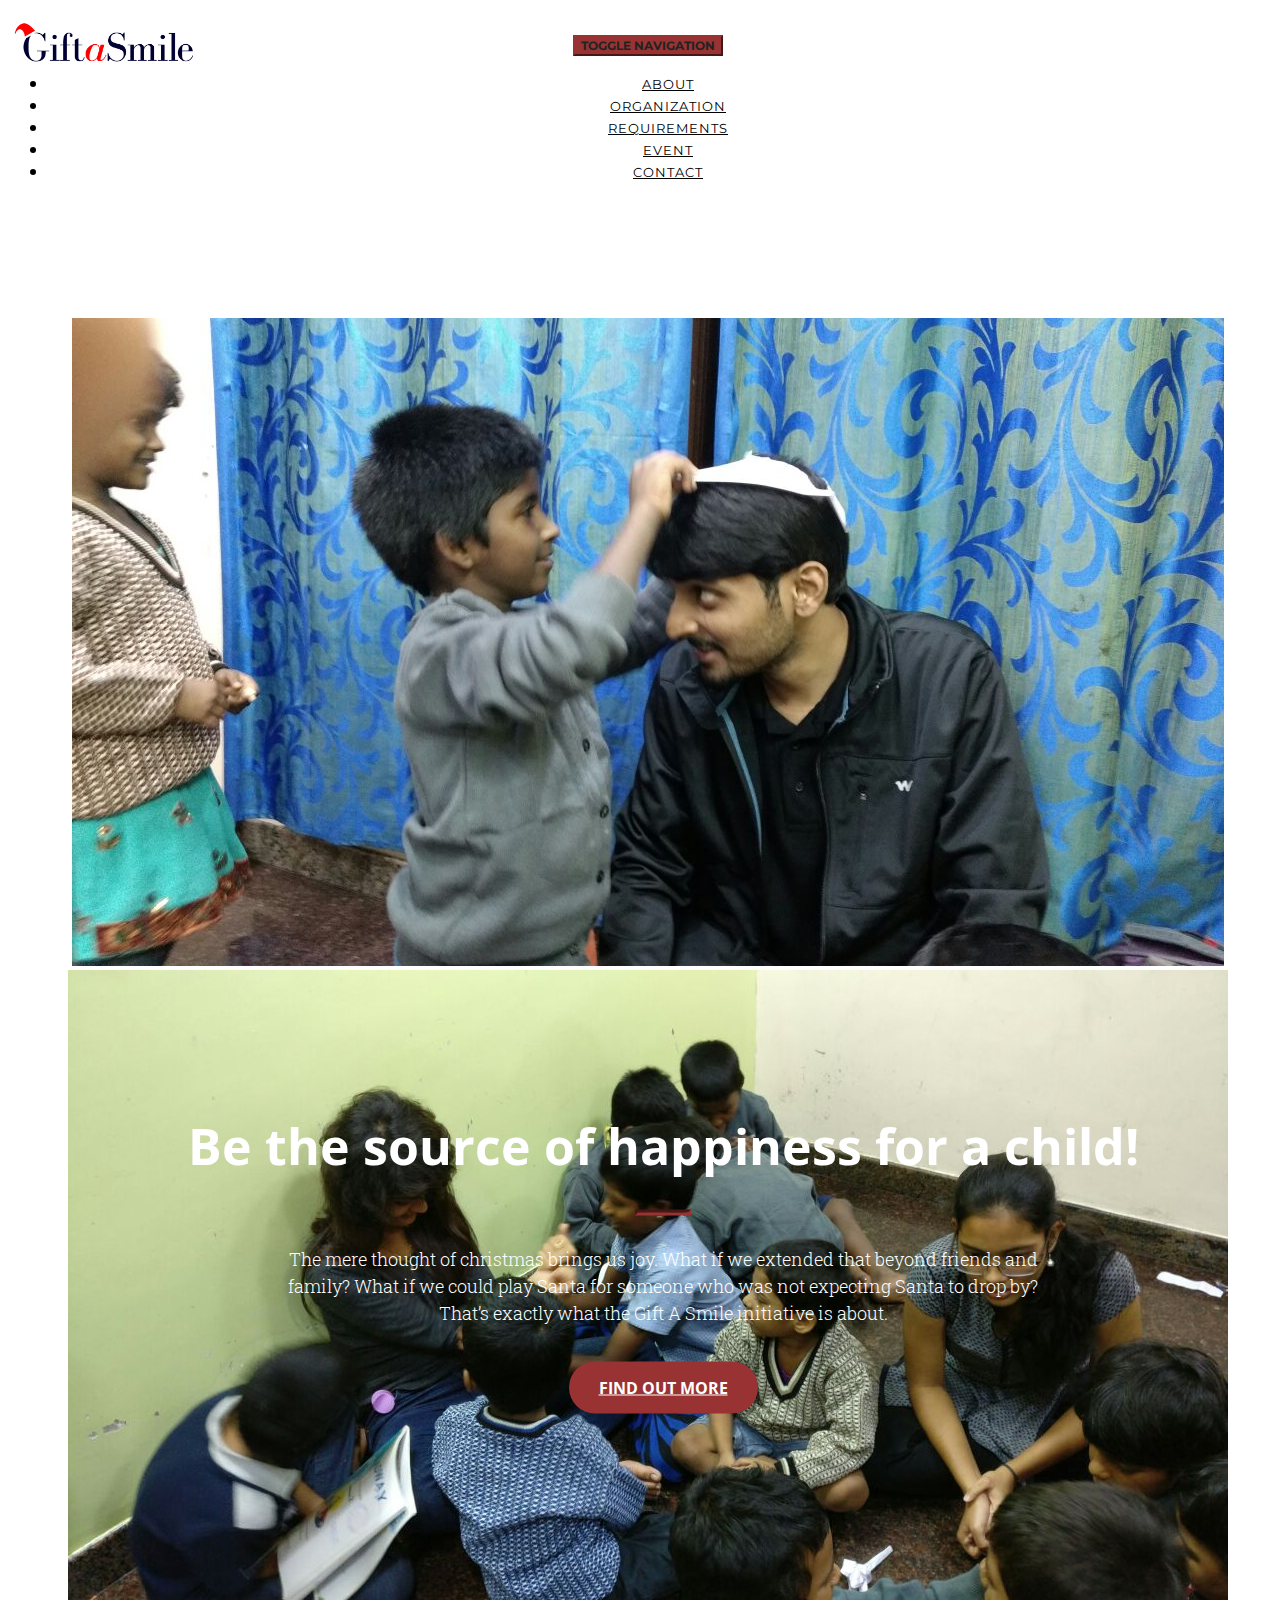
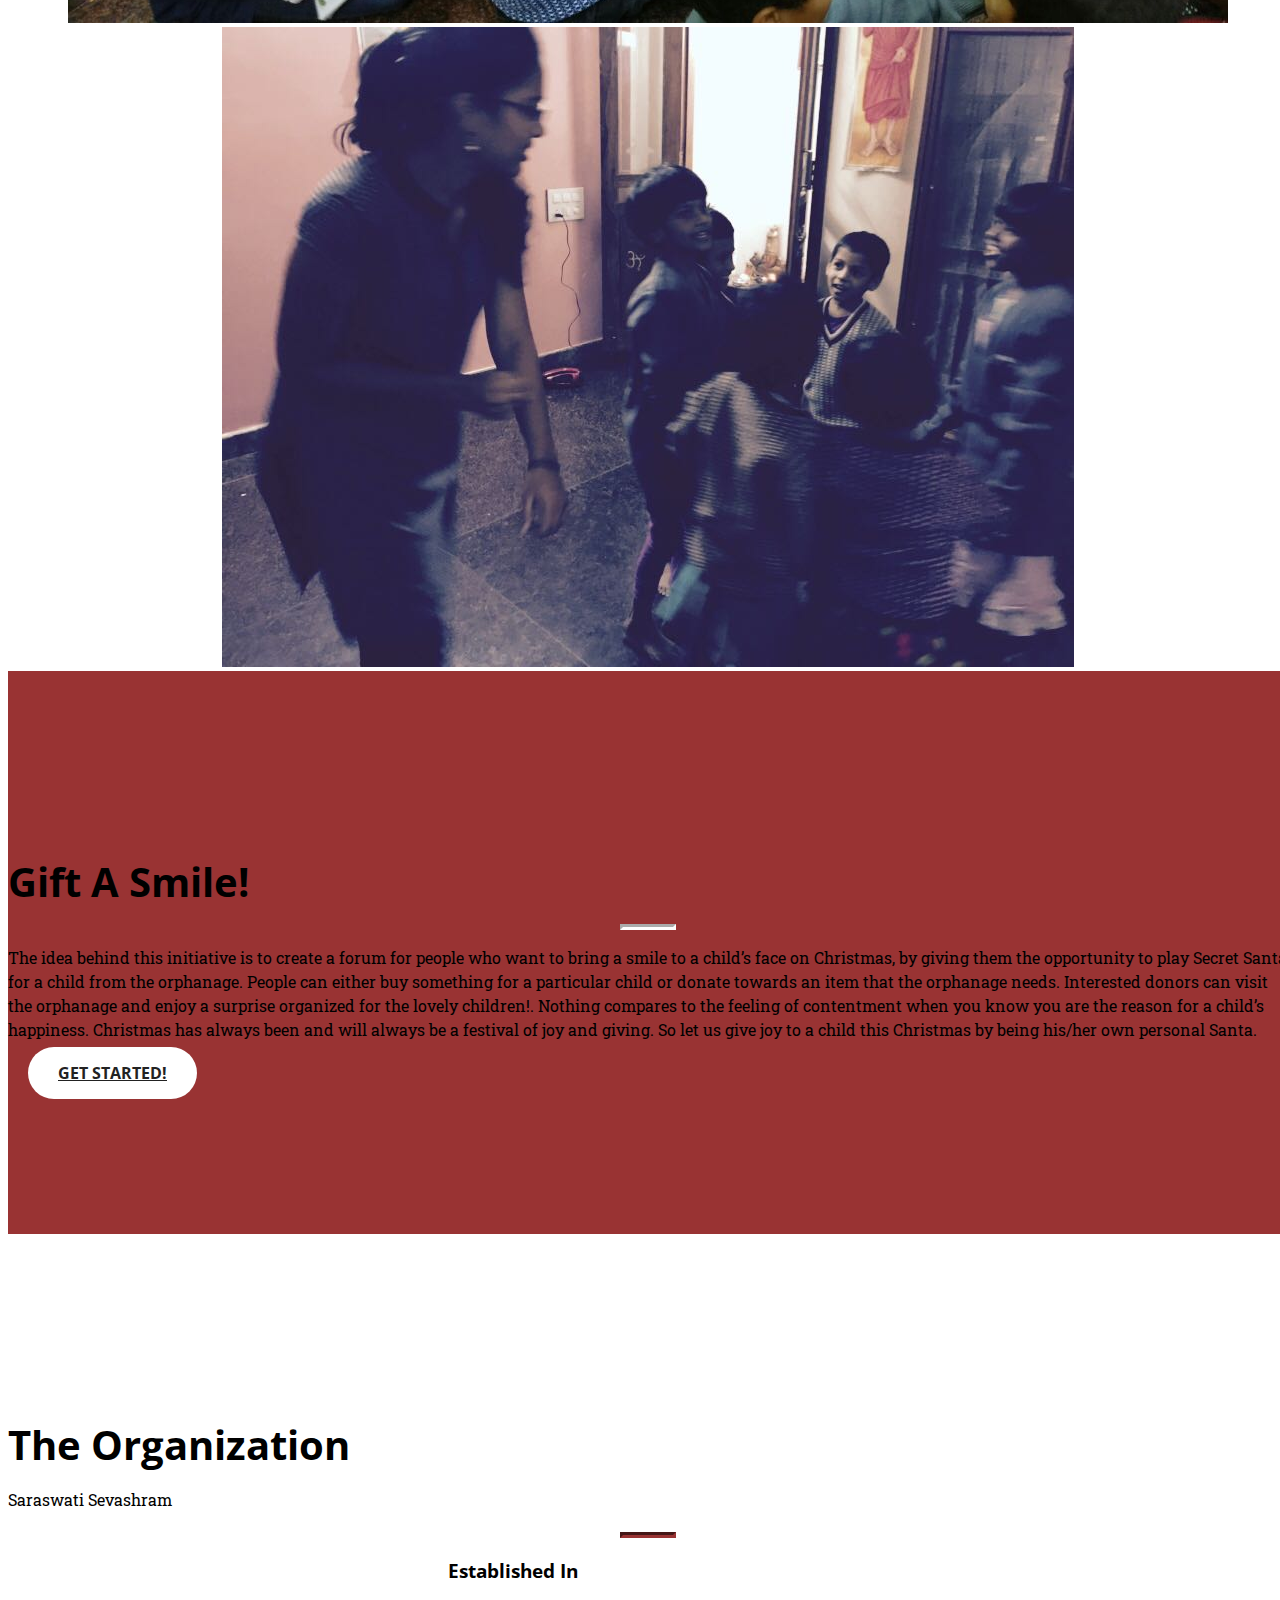
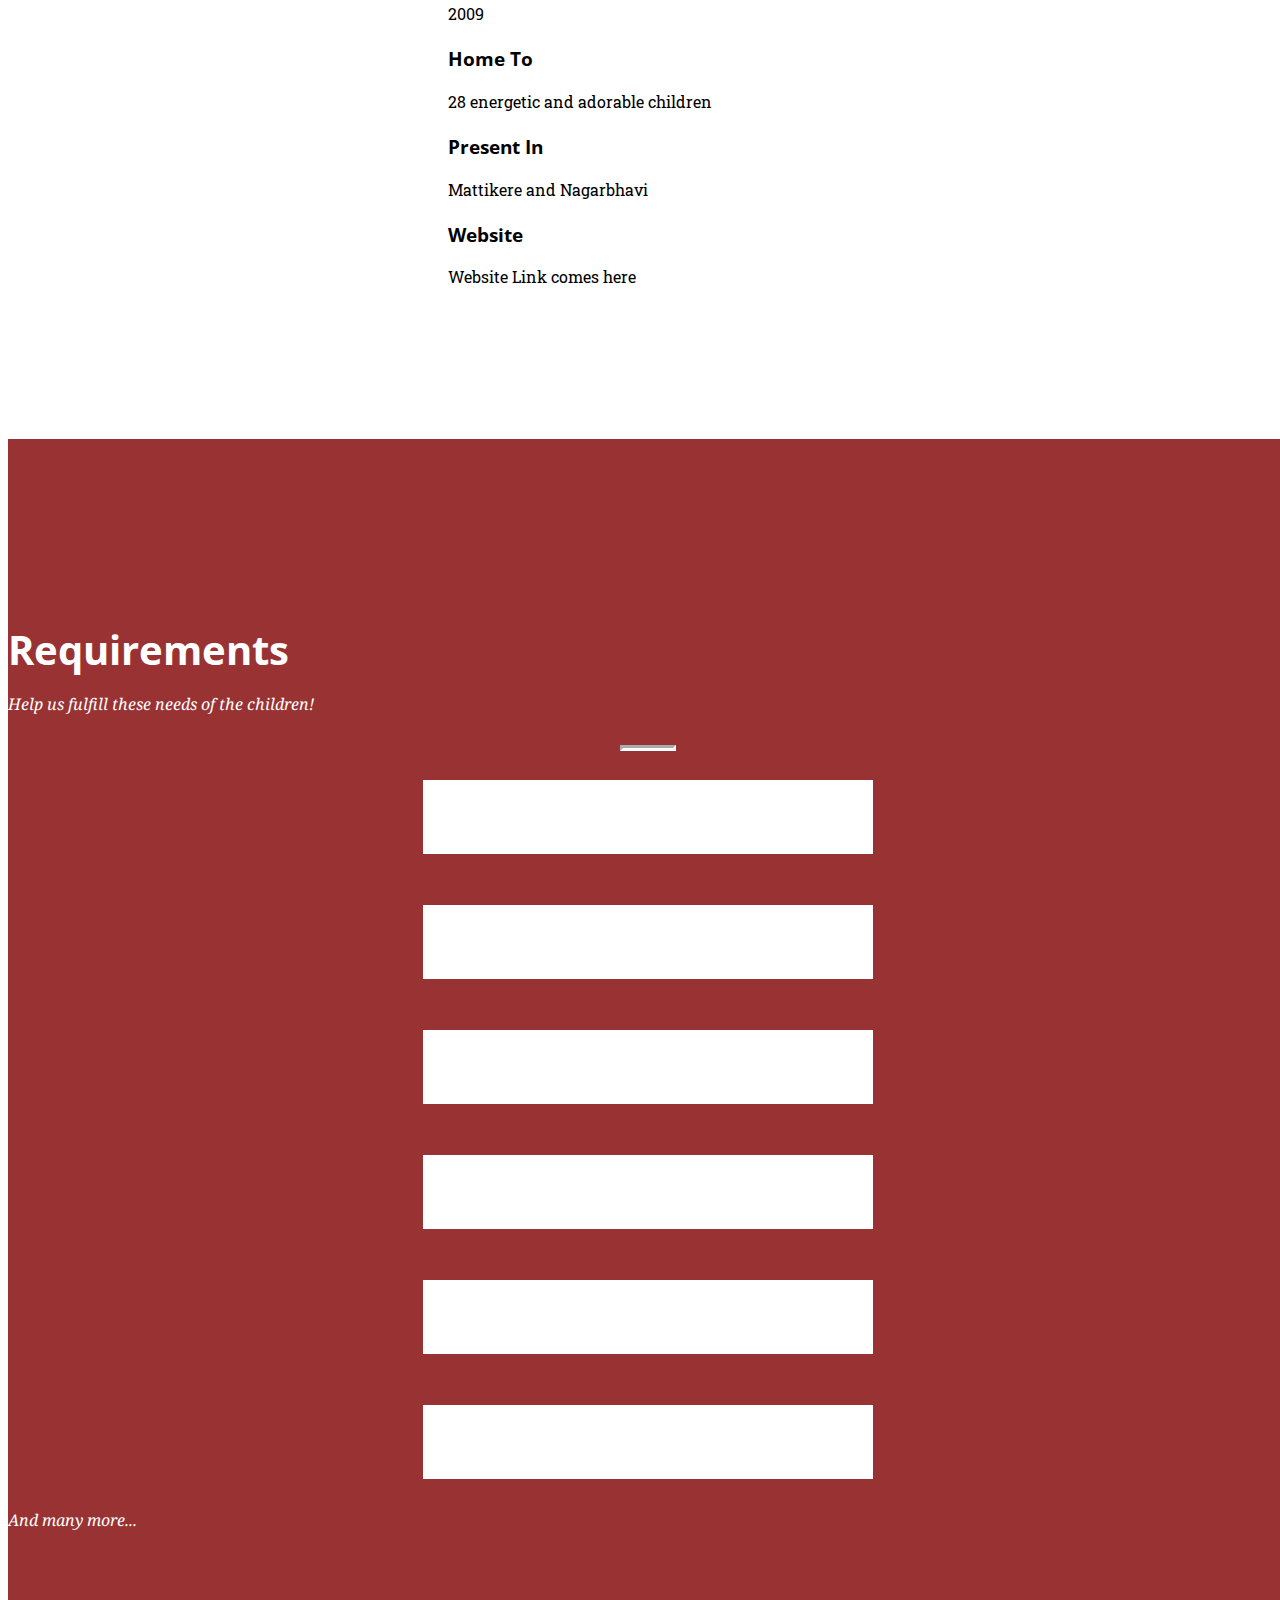
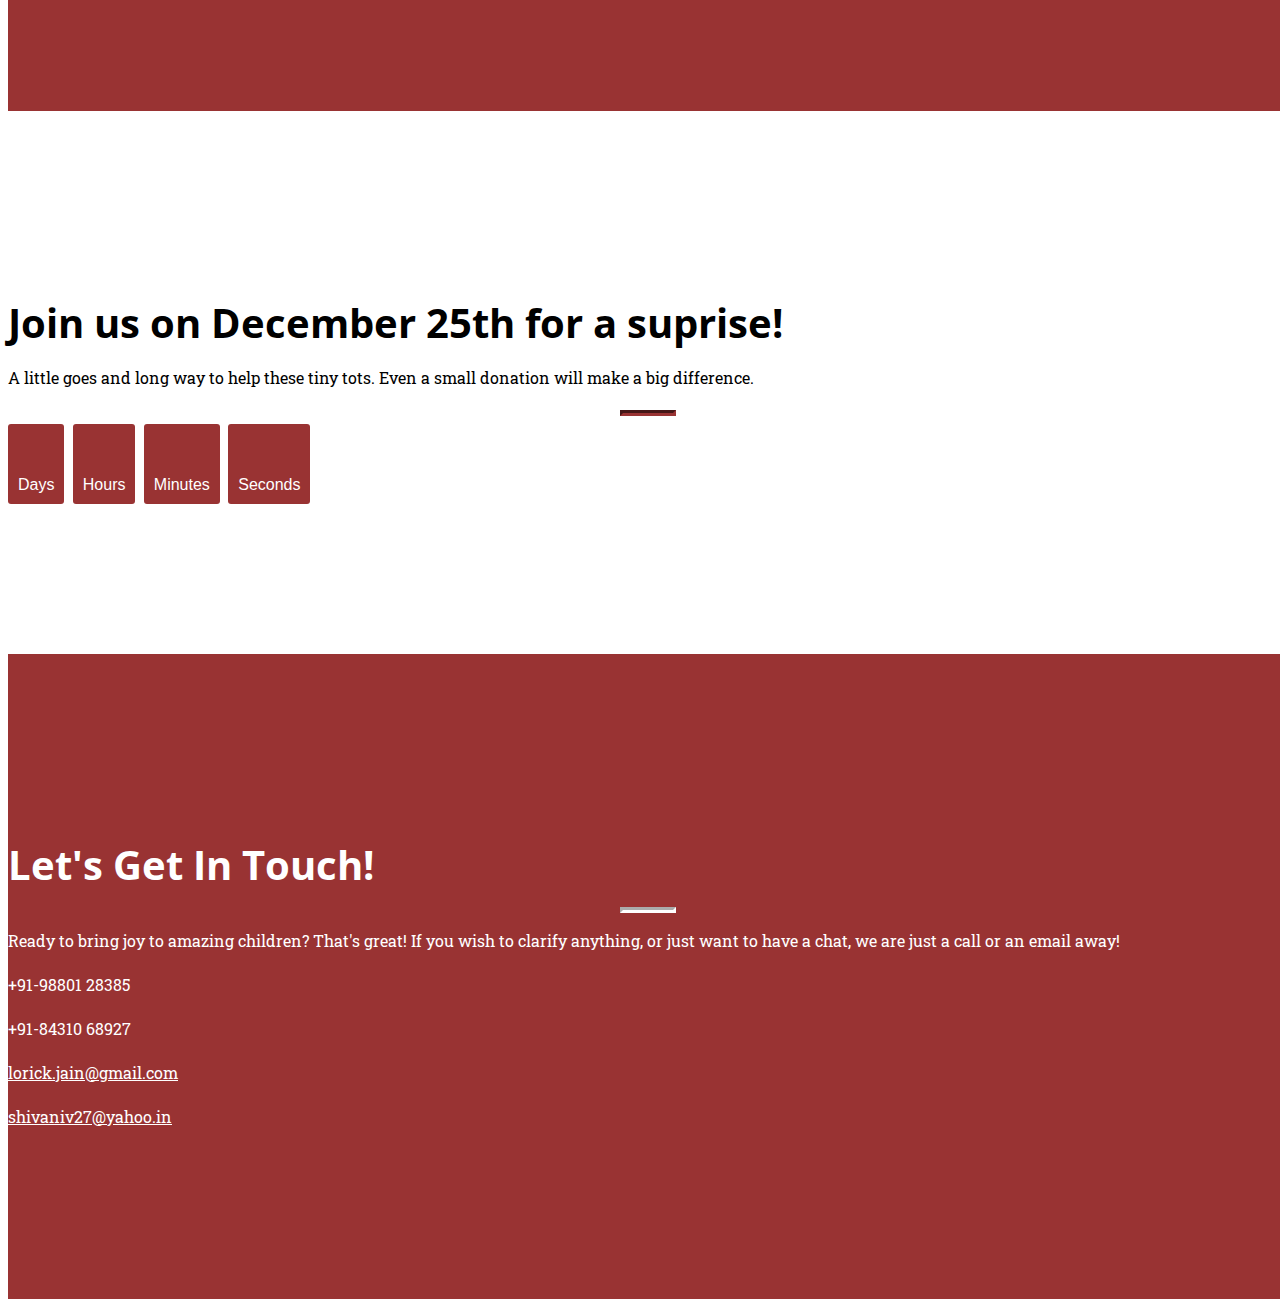
==== commit 4f15c4fa: "solved carousel issue" ====
--- a/index.html
+++ b/index.html
@@ -2,31 +2,6 @@
 <html lang="en">
 
 <head>
-    <style type="text/css">
-        #defaultCanvas0{
-            position: absolute;
-            top: 0px;
-            left: 5px;
-            z-index: 100;
-            margin: 0px;
-        }
-        header, section{
-            position: relative;
-            top: 100vh;
-        }
-        #toplogo{
-            width: 200px;
-        }
-
-        #cntrimg{
-            width: 400px;
-            position: absolute;
-            left: 50%;
-            top: 40vh;
-            z-index: 200;
-            transform: translate(-200px,0px);
-        }
-    </style>
     <meta charset="utf-8">
     <meta http-equiv="X-UA-Compatible" content="IE=edge">
     <meta name="viewport" content="width=device-width, initial-scale=1">
@@ -37,7 +12,10 @@
 
     <!-- Bootstrap Core CSS -->
     <link href="vendor/bootstrap/css/bootstrap.min.css" rel="stylesheet">
-
+    <!-- Plugin CSS -->
+    <link href="vendor/magnific-popup/magnific-popup.css" rel="stylesheet">
+    <!-- Custom CSS -->
+    <link href="css/main.css" rel="stylesheet">
     <!-- Custom Fonts -->
     <link href="vendor/font-awesome/css/font-awesome.min.css" rel="stylesheet" type="text/css">
     <link href='https://fonts.googleapis.com/css?family=Open+Sans:300italic,400italic,600italic,700italic,800italic,400,300,600,700,800' rel='stylesheet' type='text/css'>
@@ -47,112 +25,95 @@
     <link href='https://fonts.googleapis.com/css?family=Droid+Serif:400,700,400italic,700italic' rel='stylesheet' type='text/css'>
     <link href='https://fonts.googleapis.com/css?family=Roboto+Slab:400,100,300,700' rel='stylesheet' type='text/css'>
 
-    <!-- Plugin CSS -->
-    <link href="vendor/magnific-popup/magnific-popup.css" rel="stylesheet">
-
-    <!-- Custom CSS -->
-    <link href="css/main.css" rel="stylesheet">
-
     <!-- HTML5 Shim and Respond.js IE8 support of HTML5 elements and media queries -->
     <!-- WARNING: Respond.js doesn't work if you view the page via file:// -->
     <!--[if lt IE 9]>
         <script src="https://oss.maxcdn.com/libs/html5shiv/3.7.0/html5shiv.js"></script>
         <script src="https://oss.maxcdn.com/libs/respond.js/1.4.2/respond.min.js"></script>
     <![endif]-->
-
 </head>
 
 <body id="page-top">
     <!-- Navigation -->
-    <nav id="mainNav" class="navbar navbar-default navbar-custom navbar-fixed-top">
-        <div class="container">
-            <!-- Brand and toggle get grouped for better mobile display -->
-            <div class="navbar-header page-scroll">
-                <button type="button" class="navbar-toggle" data-toggle="collapse" data-target="#bs-example-navbar-collapse-1">
-                    <span class="sr-only">Toggle navigation</span> Menu <i class="fa fa-bars"></i>
-                </button>
-                <a class="navbar-brand page-scroll" style="font-family: bodoni; text-transform: none;font-weight: 300;" href="#page-top">Gift<em style="color:red;"> a </em>Smile</a>
-            </div>
-
-            <!-- Collect the nav links, forms, and other content for toggling -->
-            <div class="collapse navbar-collapse" id="bs-example-navbar-collapse-1">
-                <ul class="nav navbar-nav navbar-right">
-                    <li class="hidden">
-                        <a href="#page-top"></a>
-                    </li>
-                    <li>
-                        <a class="page-scroll" href="#about">About</a>
-                    </li>
-                    <li>
-                        <a class="page-scroll" href="#services">Organization</a>
-                    </li>
-                    <li>
-                        <a class="page-scroll" href="#requirements">Requirements</a>
-                    </li>
-                    <li>
-                        <a class="page-scroll" href="#event">Event</a>
-                    </li>
-                    <li>
-                        <a class="page-scroll" href="#contact">Contact</a>
-                    </li>
-                </ul>
-            </div>
-        </div>
-    </nav>
+    <div class="container">
+        <nav id="mainNav" class="navbar navbar-default navbar-custom navbar-fixed-top">
+            <div class="container-fluid">
+                <div class="navbar-header page-scroll">
+                    <button type="button" class="navbar-toggle" data-toggle="collapse" data-target="#bs-example-navbar-collapse-1">
+                        <span class="sr-only">Toggle navigation</span>
+                        <span class="icon-bar"></span>
+                        <span class="icon-bar"></span>
+                        <span class="icon-bar"></span>
+                    </button>
+                    <a class="navbar-brand page-scroll" href="#page-top" class="pull-left">
+                        <img src="img/GiftASmile.png" id="logo" alt="Gift a smile">
+                        <!-- <span class="navbar-header navbar-default navbar-brand">Gift A Smile</span> -->
+                    </a>
+                </div>
+
+                <!-- Collect the nav links, forms, and other content for toggling -->
+                <div class="navbar-collapse collapse" id="bs-example-navbar-collapse-1">
+                    <ul class="nav navbar-nav navbar-right">
+                        <li>
+                            <a class="page-scroll" href="#about">About</a>
+                        </li>
+                        <li>
+                            <a class="page-scroll" href="#services">Organization</a>
+                        </li>
+                        <li>
+                            <a class="page-scroll" href="#requirements">Requirements</a>
+                        </li>
+                        <li>
+                            <a class="page-scroll" href="#event">Event</a>
+                        </li>
+                        <li>
+                            <a class="page-scroll" href="#contact">Contact</a>
+                        </li>
+                    </ul>
+                </div>
+            </div>
+        </nav>
+    </div>
 
     <header>
-
-        <div class="container-fluid">
-            <div class="row">
-                <div class="col-xs-12">
-                    <div id="carousel-example-generic" class="carousel slide" data-ride="carousel">
-                        <ol class="carousel-indicators">
-                            <li data-target="#carousel-example-generic" data-slide-to="0" class="active"></li>
-                            <li data-target="#carousel-example-generic" data-slide-to="1"></li>
-                            <li data-target="#carousel-example-generic" data-slide-to="2"></li>
-                        </ol>
-                        <div class="carousel-inner">
-                            <div class="item active">
-                                <img src="./img/visit/3.jpeg" alt="First slide">
-                            </div>
-                            <div class="item">
-                                <img src="./img/visit/4.jpeg" alt="Second slide">
-                            </div>
-                            <div class="item">
-                                <img src="./img/visit/5.jpeg" alt="Third slide">
+        <div class="row">
+            <div class="col-xs-12">
+                <div id="carousel-example-generic" class="carousel slide" data-ride="carousel">
+                    <!-- Indicators -->
+                    <ol class="carousel-indicators">
+                        <li data-target="#carousel-example-generic" data-slide-to="0" class="active"></li>
+                        <li data-target="#carousel-example-generic" data-slide-to="1"></li>
+                        <li data-target="#carousel-example-generic" data-slide-to="2"></li>
+                    </ol>
+
+                    <!-- Wrappers -->
+                    <div class="carousel-inner" role="listbox">
+                        <div class="item active">
+                            <img src="./img/visit/c0.jpeg" alt="First slide">
+                        </div>
+                        <div class="item">
+                            <img src="./img/visit/c1.jpeg" alt="Second slide">
+                        </div>
+                        <div class="item">
+                            <img src="./img/visit/c2.jpeg" alt="Third slide">
+                        </div>
+                    </div>
+                </div>
+                <div class="main-text text-center">
+                    <div class="col-xs-12 text-center">
+                        <div class="header-content">
+                            <div class="header-content-inner">
+                                <h1 id="homeHeading">Be the source of happiness for a child!</h1>
+                                <hr>
+                                <p class="heading">The mere thought of christmas brings us joy. What if we extended that beyond friends and family? What if we could play Santa for someone who was not expecting Santa to drop by? That’s exactly what the Gift A Smile initiative is about. </p>
+                                <a href="#about" class="btn btn-primary btn-xl page-scroll">Find Out More</a>
                             </div>
                         </div>
-                        <a class="left carousel-control" href="#carousel-example-generic" data-slide="prev">
-                            <span class="glyphicon glyphicon-chevron-left"></span>
-                        </a>
-                        <a class="right carousel-control" href="#carousel-example-generic" data-slide="next">
-                            <span class="glyphicon glyphicon-chevron-right"></span>
-                        </a>
-                    </div>
-                    <div class="main-text">
-                        <div class="col-xs-12 text-center">
-                            <div class="header-content">
-                                <div class="header-content-inner">
-                                    <h1 id="homeHeading">Be the source of happiness for a child!</h1>
-                                    <hr>
-                                    <p class="heading">The mere thought of christmas brings us joy. What if we extended that beyond friends and family? What if we could play Santa for someone who was not expecting Santa to drop by? That’s exactly what the Gift A Smile initiative is about. </p>
-                                    <a href="#about" class="btn btn-primary btn-xl page-scroll">Find Out More</a>
-                                </div>
-                            </div>
-                        </div>
-                    </div>
-                </div>
-
-    <!-- <header>
-        <div class="header-content">
-            <div class="header-content-inner">
-                <h1 id="homeHeading">Be the source of happiness for a child!</h1>
-                <hr>
-                <p class="heading">The mere thought of christmas brings us joy. What if we extended that beyond friends and family? What if we could play Santa for someone who was not expecting Santa to drop by? That’s exactly what the Gift A Smile initiative is about. </p>
-                <a href="#about" class="btn btn-primary btn-xl page-scroll">Find Out More</a>
-            </div>
-        </div>
-    </header> -->
+                    </div>
+                </div>
+            </div>
+        </div>
+    </header>
 
     <section class="bg-primary" id="about">
         <div class="container">
@@ -310,16 +271,18 @@
                 </div>
                 <div class="col-lg-4 col-lg-offset-2 text-center">
                     <i class="fa fa-phone fa-3x sr-contact"></i>
-                    <p>123-456-6789</p>
+                    <p>+91-98801 28385</p>
+                    <p>+91-84310 68927</p>
                 </div>
                 <div class="col-lg-4 text-center">
                     <i class="fa fa-envelope-o fa-3x sr-contact"></i>
-                    <p><a style="color: white;" href="someone@gmail.com">giftasmile@gmail.com</a></p>
-                </div>
-            </div>
-        </div>
-    </section>
-    <img src="img/giftlogo.png" id="cntrimg">
+                    <p><a style="color: white;" href="someone@gmail.com">lorick.jain@gmail.com</a></p>
+                    <p><a style="color: white;" href="someone@gmail.com">shivaniv27@yahoo.in</a></p>
+                </div>
+            </div>
+        </div>
+    </section>
+
     <!-- jQuery -->
     <script src="vendor/jquery/jquery.min.js"></script>
 
@@ -333,8 +296,8 @@
 
     <!-- Theme JavaScript -->
     <script src="js/main.js"></script>
-    <script type="text/javascript" src = "js/p5.js"></script>
-    <script type="text/javascript" src = "js/p58.js"></script>
+    <!-- <script type="text/javascript" src = "js/p5.js"></script>
+    <script type="text/javascript" src = "js/p58.js"></script> -->
 
 </body>
 
--- a/css/main.css
+++ b/css/main.css
@@ -5,7 +5,6 @@
 body {
     overflow-x: hidden;
     font-family: "Roboto Slab", "Helvetica Neue", Helvetica, Arial, sans-serif;
-    font-family: 'Merriweather', 'Helvetica Neue', Arial, sans-serif;
     webkit-tap-highlight-color: #933;
 }
 hr {
@@ -13,6 +12,7 @@
   border-width: 3px;
   max-width: 50px;
 }
+
 hr.light {
   border-color: white;
 }
@@ -29,19 +29,16 @@
 a:active,
 a.active {
   outline: none;
-}
+  color: #933;
+}
+
 a {
   color: #933;
   -webkit-transition: all 0.35s;
   -moz-transition: all 0.35s;
   transition: all 0.35s;
 }
-a:hover,
-a:focus,
-a:active,
-a.active {
-  color: #933;
-}
+
 h1,
 h2,
 h3,
@@ -50,6 +47,7 @@
 h6 {
   font-family: 'Open Sans', 'Helvetica Neue', Arial, sans-serif;
 }
+
 p {
   font-size: 16px;
   font-family: 'Roboto Slab', 'Open Sans', 'Helvetica Neue', Arial, sans-serif;
@@ -76,8 +74,8 @@
 }
 
 section h2.section-heading {
-  /*font-size: 40px;*/
-  margin-top: 0;
+  font-size: 40px;
+  /*margin-top: 0;*/
   margin-bottom: 15px;
 }
 section h3.section-subheading {
@@ -106,8 +104,9 @@
   padding: 0;
 }
 .navbar-default {
-  background-color: white;
-  border-color: rgba(34, 34, 34, 0.05);
+  background-color: transparent;
+  text-align: center;
+  border-color: white;
   font-family: 'Open Sans', 'Helvetica Neue', Arial, sans-serif;
   -webkit-transition: all 0.35s;
   -moz-transition: all 0.35s;
@@ -143,23 +142,23 @@
 .navbar-default .nav > li.active > a,
 .navbar-default .nav > li.active > a:focus {
   color: #933 !important;
-  background-color: transparent;
+  background-color: white;
 }
 .navbar-default .nav > li.active > a:hover,
 .navbar-default .nav > li.active > a:focus:hover {
-  background-color: transparent;
+  background-color: white;
 }
 @media (min-width: 768px) {
   .navbar-default {
     background-color: transparent;
-    border-color: rgba(255, 255, 255, 0.3);
+    border-color: white;
   }
   .navbar-default .navbar-header .navbar-brand {
-    color: rgba(255, 255, 255, 0.7);
+    color: white;
   }
   .navbar-default .navbar-header .navbar-brand:hover,
   .navbar-default .navbar-header .navbar-brand:focus {
-    color: white;
+    color: #933;
   }
   .navbar-default .nav > li > a,
   .navbar-default .nav > li > a:focus {
@@ -175,7 +174,9 @@
   }
   .navbar-default.affix .navbar-header .navbar-brand {
     color: #933;
-    font-size: 14px;
+    font-size: 20px;
+    display: flex;
+    align-items: center;
   }
   .navbar-default.affix .navbar-header .navbar-brand:hover,
   .navbar-default.affix .navbar-header .navbar-brand:focus {
@@ -192,17 +193,21 @@
 }
 
 header {
-  position: relative;
-  width: 100%;
-  min-height: auto;
-  -webkit-background-size: cover;
-  -moz-background-size: cover;
-  background-size: cover;
-  -o-background-size: cover;
-  background-position: center;
-  text-align: center;
-  color: white;
-}
+    /*background-image: url('../img/bg.jpg');*/
+    position: relative;
+    width: 100%;
+    min-height: auto;
+    -webkit-background-size: cover;
+    -moz-background-size: cover;
+    background-size: cover;
+    -o-background-size: cover;
+    background-repeat: no-repeat;
+    background-attachment: scroll;
+    background-position: center center;
+    text-align: center;
+    color: white;
+}
+
 header .header-content {
   position: relative;
   text-align: center;
@@ -211,7 +216,6 @@
 }
 header .header-content .header-content-inner h1 {
   font-weight: 700;
-  /*text-transform: uppercase;*/
   margin-top: 0;
   margin-bottom: 0;
   font-size: 20px;
@@ -226,46 +230,7 @@
   font-size: 16px;
   margin-bottom: 50px;
 }
-@media (min-width: 768px) {
-  header {
-    min-height: 100%;
-  }
-  header .header-content {
-    position: absolute;
-    top: 50%;
-    -webkit-transform: translateY(-50%);
-    -ms-transform: translateY(-50%);
-    transform: translateY(-50%);
-    padding: 0 50px;
-  }
-  header .header-content .header-content-inner {
-    max-width: 1000px;
-    margin-left: auto;
-    margin-right: auto;
-  }
-  header .header-content .header-content-inner h1 {
-    font-size: 50px;
-  }
-  header .header-content .header-content-inner p {
-    font-size: 18px;
-    max-width: 80%;
-    margin-left: auto;
-    margin-right: auto;
-  }
-}
-
-header {
-  background-image: url('../img/bg.jpg');
-  background-repeat: no-repeat;
-  background-attachment: scroll;
-  background-position: center center;
-  -webkit-background-size: cover;
-  -moz-background-size: cover;
-  background-size: cover;
-  -o-background-size: cover;
-  text-align: center;
-  color: white;
-}
+
 header .intro-text {
   padding-top: 100px;
   padding-bottom: 50px;
@@ -285,7 +250,34 @@
   line-height: 50px;
   margin-bottom: 25px;
 }
+
+
 @media (min-width: 768px) {
+  header {
+    min-height: 100%;
+  }
+  header .header-content {
+    position: absolute;
+    top: 50%;
+    -webkit-transform: translateY(-50%);
+    -ms-transform: translateY(-50%);
+    transform: translateY(-50%);
+
+  }
+  header .header-content .header-content-inner {
+    max-width: 1000px;
+    margin-left: auto;
+    margin-right: auto;
+  }
+  header .header-content .header-content-inner h1 {
+    font-size: 50px;
+  }
+  header .header-content .header-content-inner p {
+    font-size: 18px;
+    max-width: 80%;
+    margin-left: auto;
+    margin-right: auto;
+  }
   header .intro-text {
     padding-top: 300px;
     padding-bottom: 200px;
@@ -319,60 +311,6 @@
 .service-box p {
   margin-bottom: 0;
 }
-.portfolio-box {
-  position: relative;
-  display: block;
-  max-width: 650px;
-  margin: 0 auto;
-}
-.portfolio-box .portfolio-box-caption {
-  color: white;
-  opacity: 0;
-  display: block;
-  background: rgba(240, 95, 64, 0.9);
-  position: absolute;
-  bottom: 0;
-  text-align: center;
-  width: 100%;
-  height: 100%;
-  -webkit-transition: all 0.35s;
-  -moz-transition: all 0.35s;
-  transition: all 0.35s;
-}
-.portfolio-box .portfolio-box-caption .portfolio-box-caption-content {
-  width: 100%;
-  text-align: center;
-  position: absolute;
-  top: 50%;
-  transform: translateY(-50%);
-}
-.portfolio-box .portfolio-box-caption .portfolio-box-caption-content .project-category,
-.portfolio-box .portfolio-box-caption .portfolio-box-caption-content .project-name {
-  font-family: 'Open Sans', 'Helvetica Neue', Arial, sans-serif;
-  padding: 0 15px;
-}
-.portfolio-box .portfolio-box-caption .portfolio-box-caption-content .project-category {
-  text-transform: uppercase;
-  font-weight: 600;
-  font-size: 14px;
-}
-.portfolio-box .portfolio-box-caption .portfolio-box-caption-content .project-name {
-  font-size: 18px;
-}
-.portfolio-box:hover .portfolio-box-caption {
-  opacity: 1;
-}
-.portfolio-box:focus {
-  outline: none;
-}
-@media (min-width: 768px) {
-  .portfolio-box .portfolio-box-caption .portfolio-box-caption-content .project-category {
-    font-size: 16px;
-  }
-  .portfolio-box .portfolio-box-caption .portfolio-box-caption-content .project-name {
-    font-size: 22px;
-  }
-}
 
 #requirements{
     background-color: #933;
@@ -387,7 +325,7 @@
   margin: 0 0 15px;
   right: 0;
 }
-#portfolio .portfolio-item .portfolio-link {
+#requirements .portfolio-item .portfolio-link {
   display: block;
   position: relative;
   max-width: 400px;
@@ -574,6 +512,7 @@
 }
 .btn-xl {
   padding: 15px 30px;
+  margin: 20px;
 }
 
 .btn-xl:active,
@@ -610,19 +549,23 @@
   background-color: white;
   border-color: transparent;
 }
+
 .navbar-custom .navbar-brand {
   color: #933;
   font-family: "Kaushan Script", "Helvetica Neue", Helvetica, Arial, cursive;
 }
+
 .navbar-custom .navbar-brand:hover,
 .navbar-custom .navbar-brand:focus,
 .navbar-custom .navbar-brand:active,
 .navbar-custom .navbar-brand.active {
   color: #ed431f;
 }
+
 .navbar-custom .navbar-collapse {
   border-color: white;
 }
+
 .navbar-custom .navbar-toggle {
   background-color: #933;
   border-color: #933;
@@ -631,32 +574,38 @@
   color: white;
   font-size: 12px;
 }
+
 .navbar-custom .navbar-toggle:hover,
 .navbar-custom .navbar-toggle:focus {
   background-color: #933;
 }
+
 .navbar-custom .nav li a {
   font-family: "Montserrat", "Helvetica Neue", Helvetica, Arial, sans-serif;
   text-transform: uppercase;
   font-weight: 400;
   letter-spacing: 1px;
-  color: white;
-}
+  color: black;
+}
+
 .navbar-custom .nav li a:hover,
 .navbar-custom .nav li a:focus {
   color: #933;
   outline: none;
 }
+
 .navbar-custom .navbar-nav > .active > a {
   border-radius: 0;
   color: white;
   background-color: #933;
 }
+
 .navbar-custom .navbar-nav > .active > a:hover,
 .navbar-custom .navbar-nav > .active > a:focus {
   color: white;
   background-color: #ed431f;
 }
+
 @media (min-width: 768px) {
   .navbar-custom {
     background-color: transparent;
@@ -667,7 +616,11 @@
     border: none;
   }
   .navbar-custom .navbar-brand {
-    font-size: 2em;
+    font-size: 25px;
+    display: flex;
+    align-items: center;
+    text-align: center;
+    margin: 0 auto;
     -webkit-transition: all 0.3s;
     -moz-transition: all 0.3s;
     transition: all 0.3s;
@@ -676,6 +629,7 @@
     border-radius: 3px;
   }
 }
+
 @media (min-width: 768px) {
   .navbar-custom.affix {
     background-color: white;
@@ -720,3 +674,78 @@
     background-color: #933;
     color: white;
 }
+
+.main-text{
+    position: absolute;
+    top: 0;
+    min-width:100%;
+    text-align:center;
+    display: flex;
+    align-items: center;
+}
+
+@media (min-width: 320px) {
+    .main-text{
+        position: absolute;
+        top: 20%;
+        min-width:100%;
+        text-align:center;
+        display: flex;
+        align-items: center;
+    }
+}
+
+@media (min-width: 768px) {
+    .main-text{
+        position: absolute;
+        top: 50%;
+        min-width:100%;
+        text-align:center;
+        display: flex;
+        align-items: center;
+    }
+}
+
+@media (min-width: 992px) {
+    .main-text{
+        position: absolute;
+        top: 50%;
+        min-width:100%;
+        text-align:center;
+        display: flex;
+        align-items: center;
+    }
+}
+
+/*For logo*/
+#logo{
+    width: 15%;
+    top: 20px;
+    position: absolute;
+}
+
+/*For Carousel*/
+.full-screen {
+  background-size: cover;
+  background-position: center;
+  background-repeat: no-repeat;
+}
+
+.carousel-example-generic{
+    height: 100%;
+    width: 100%;
+}
+
+@media (min-width: 992px) {
+    .carousel-example-generic{
+        min-height: 100%;
+        min-width: 100%;
+    }
+}
+
+.carousel,.item,.active{
+    height:100%;
+}
+.carousel-inner{
+    height:100%;
+}
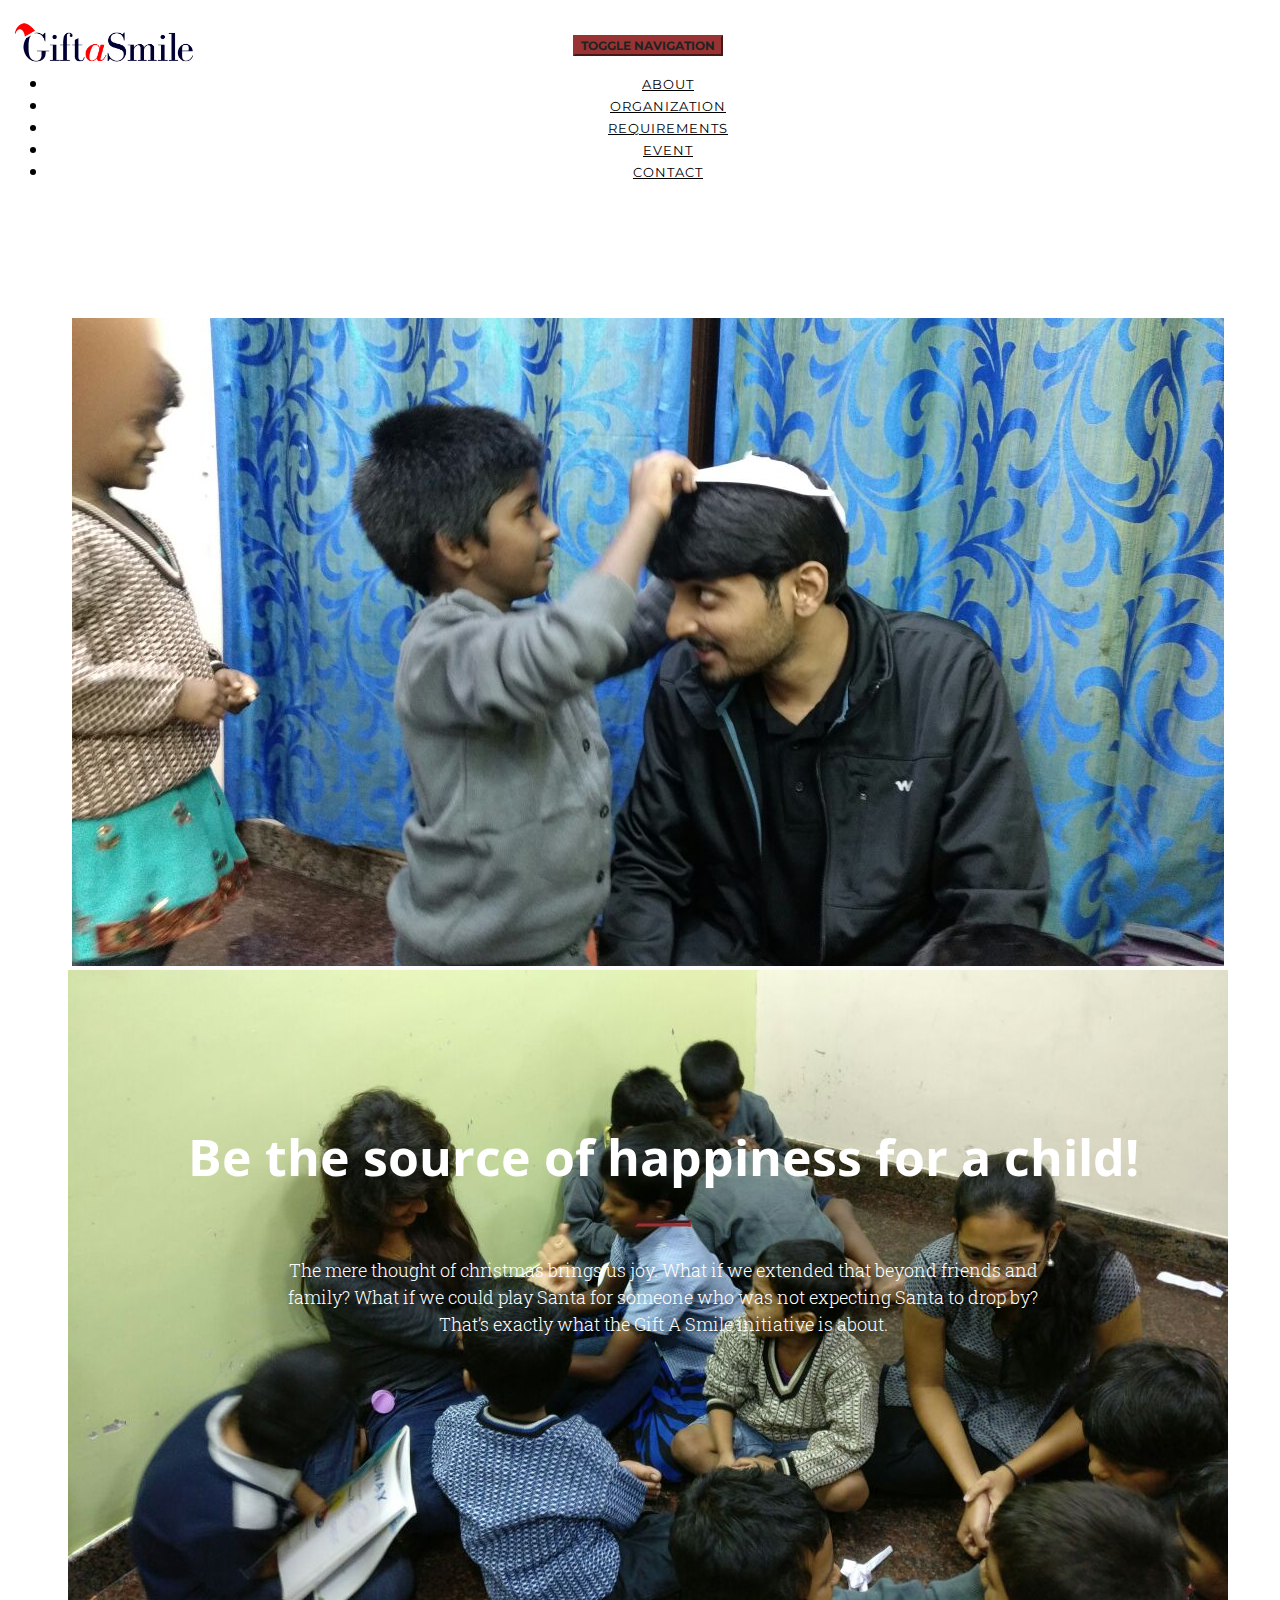
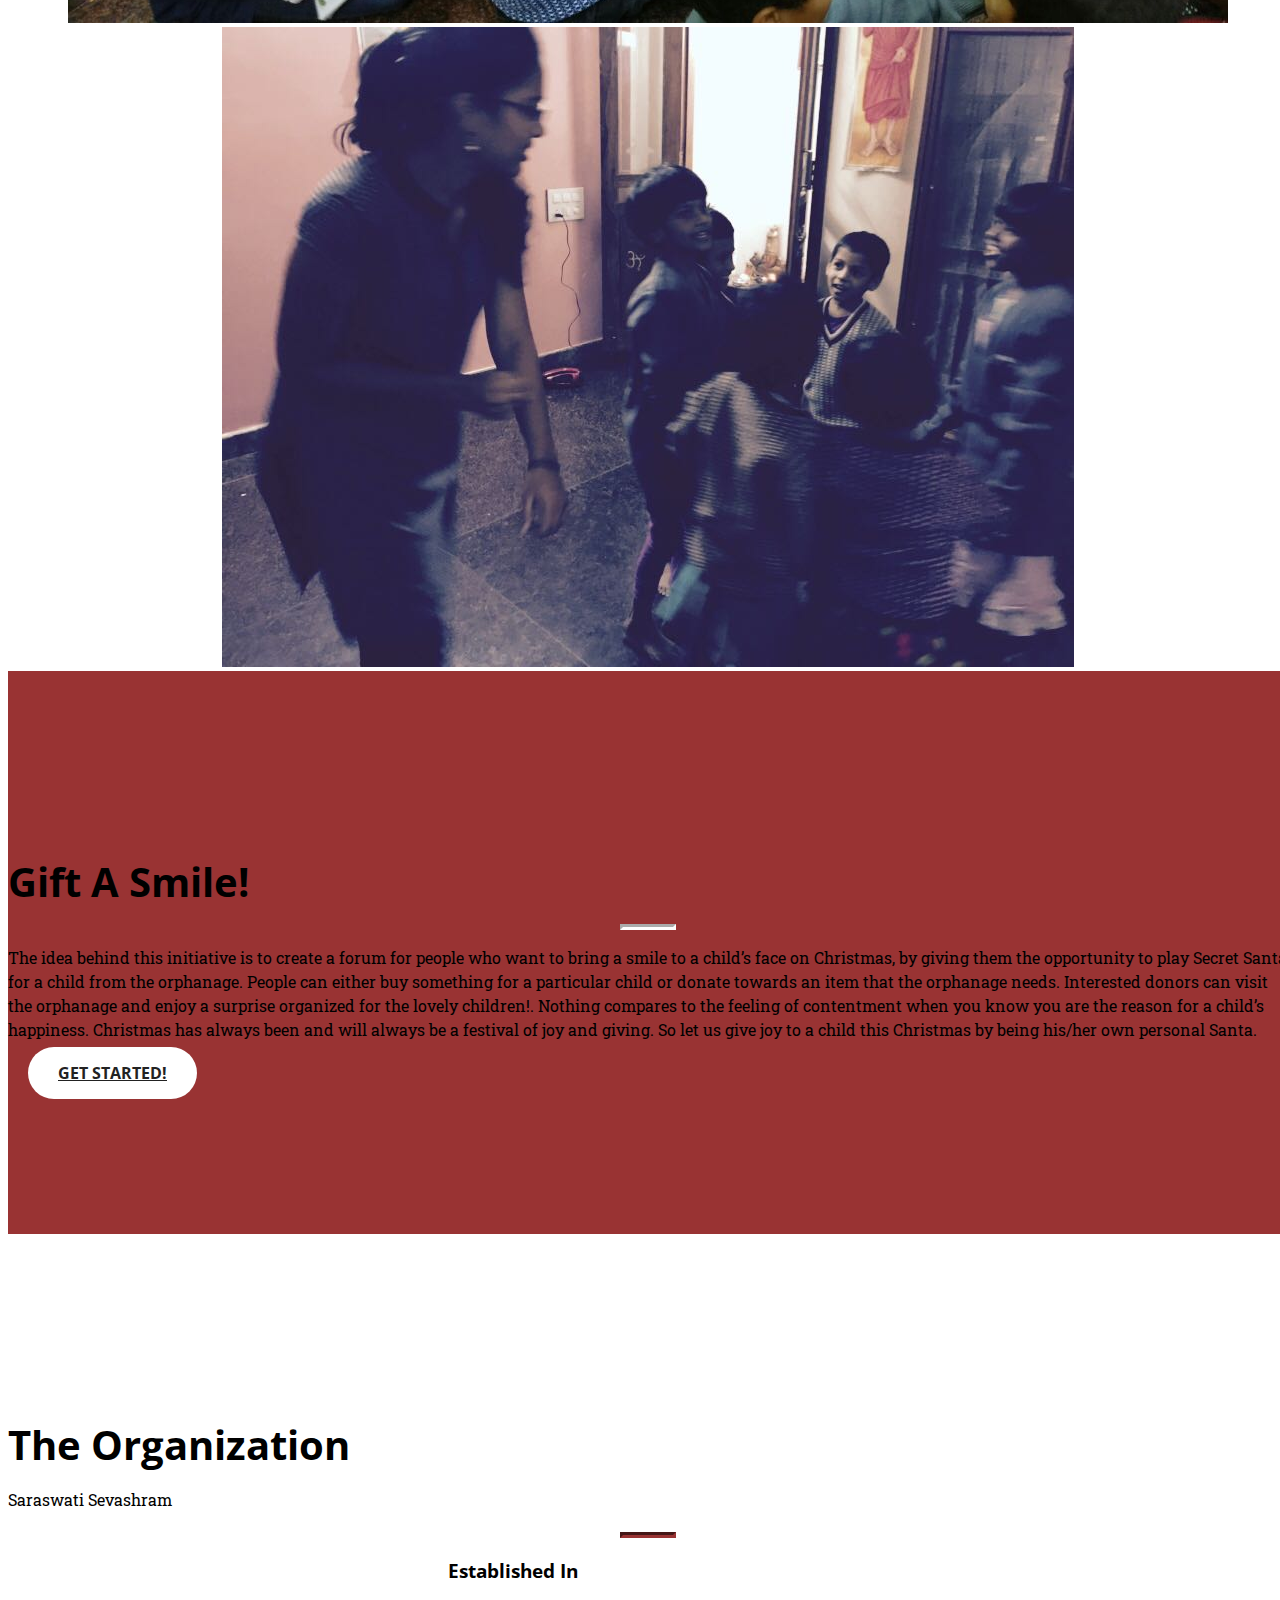
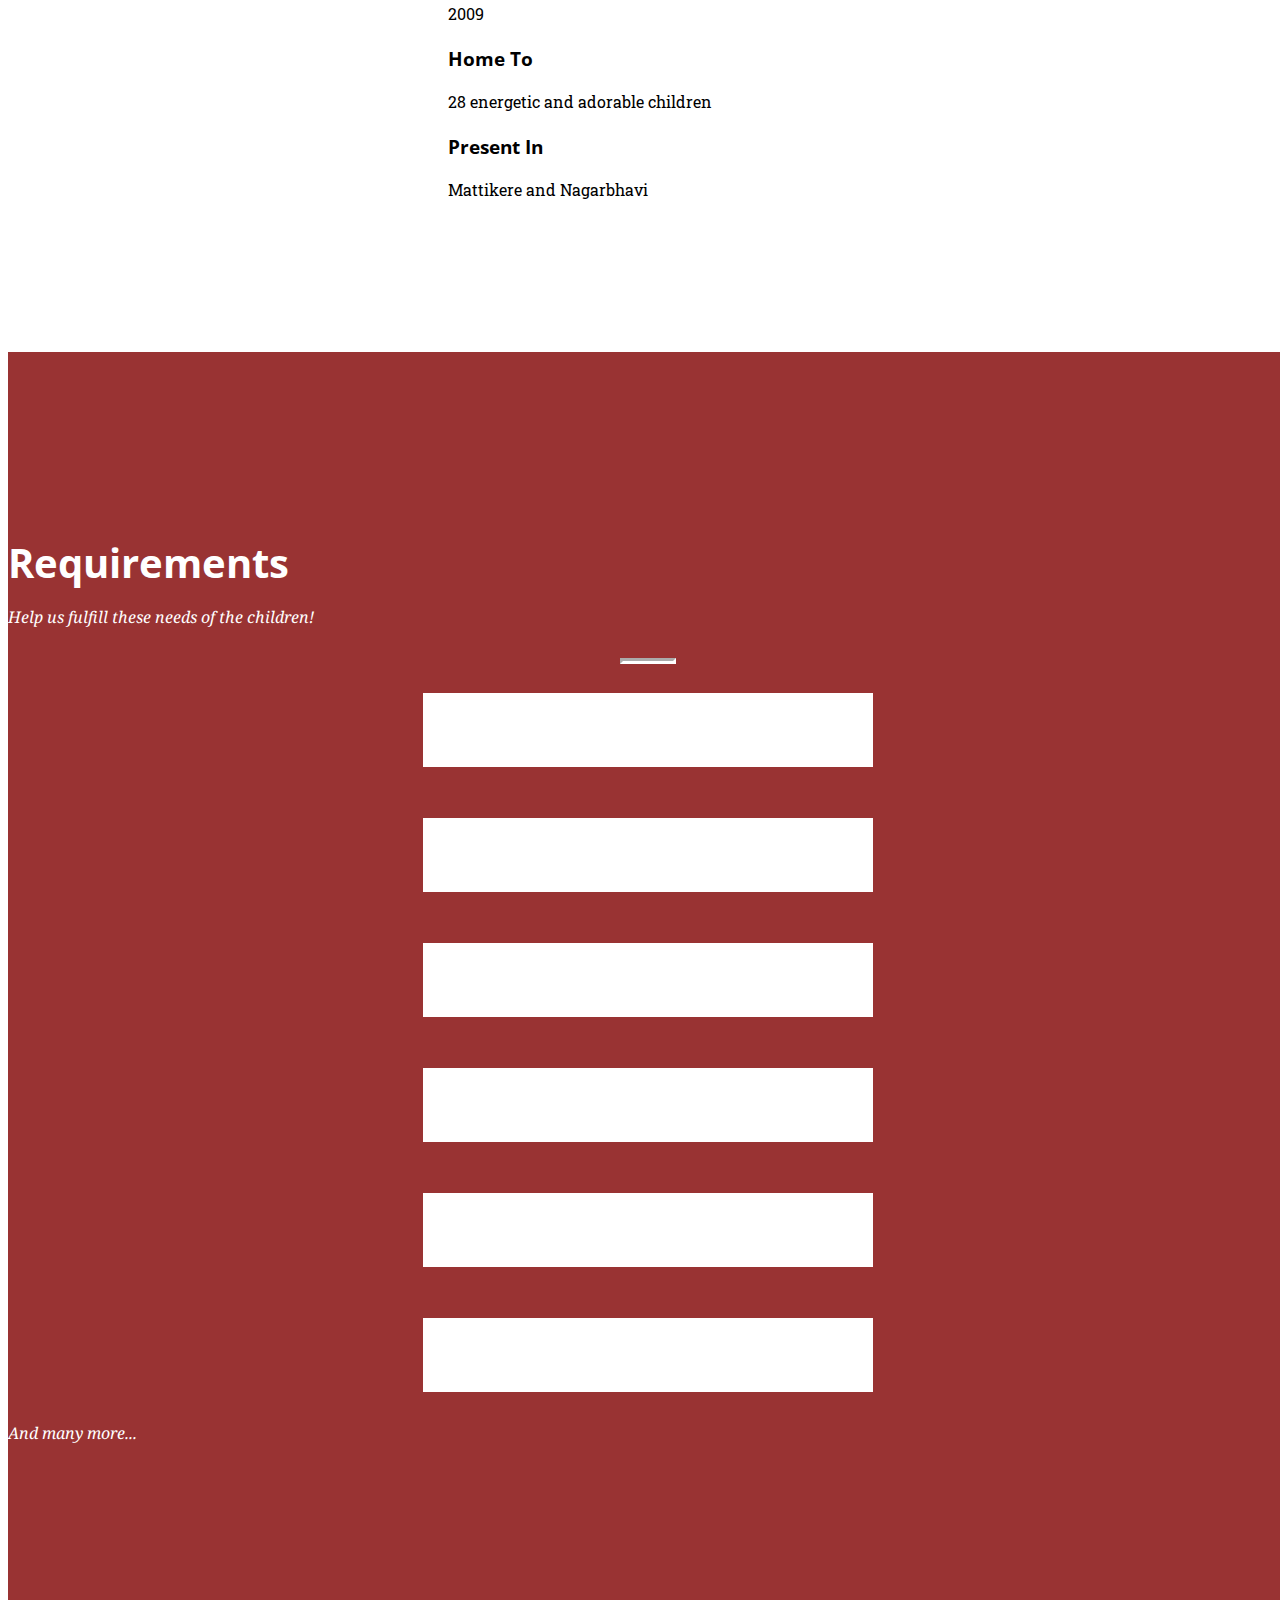
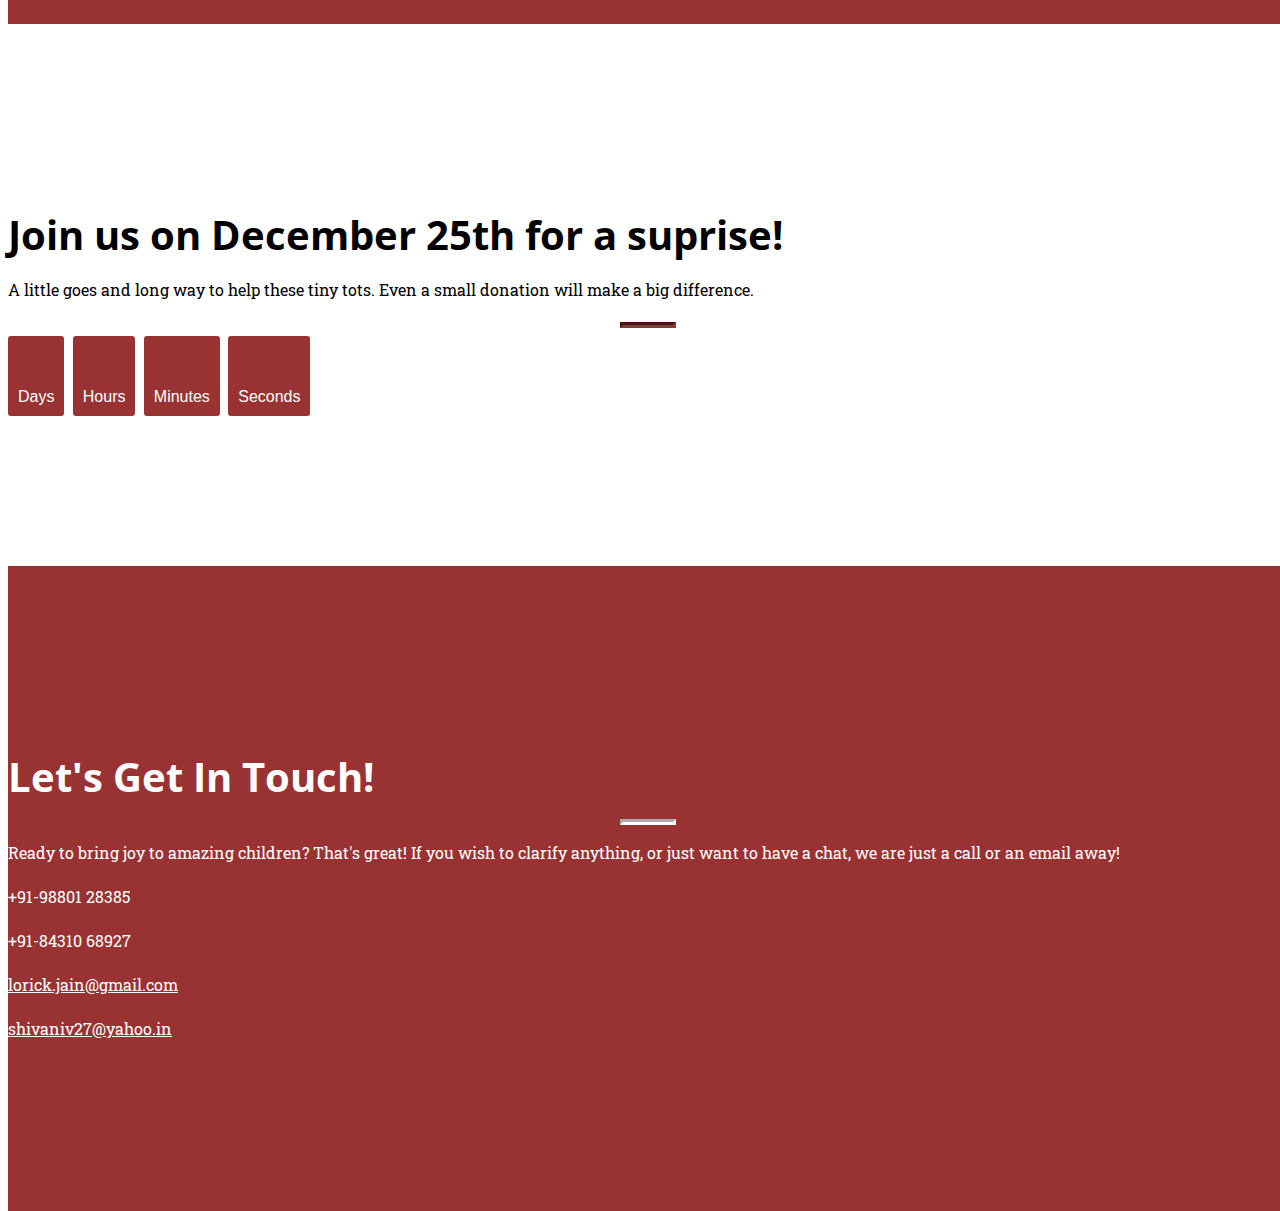
==== commit 5b4b6589: "removed unimportant links" ====
--- a/index.html
+++ b/index.html
@@ -106,7 +106,6 @@
                                 <h1 id="homeHeading">Be the source of happiness for a child!</h1>
                                 <hr>
                                 <p class="heading">The mere thought of christmas brings us joy. What if we extended that beyond friends and family? What if we could play Santa for someone who was not expecting Santa to drop by? That’s exactly what the Gift A Smile initiative is about. </p>
-                                <a href="#about" class="btn btn-primary btn-xl page-scroll">Find Out More</a>
                             </div>
                         </div>
                     </div>
@@ -142,38 +141,30 @@
         </div>
         <div class="container">
             <div class="row">
-                <div class="col-lg-3 col-md-6 text-center">
+                <div class="col-lg-4 col-md-4 col-xs-12 text-center">
                     <div class="service-box">
                         <i class="fa fa-4x fa-diamond text-primary sr-icons"></i>
                         <h3>Established In</h3>
                         <p class="text-muted">2009</p>
                     </div>
                 </div>
-                <div class="col-lg-3 col-md-6 text-center">
+                <div class="col-lg-4 col-md-4 col-xs-12 text-center">
                     <div class="service-box">
                         <i class="fa fa-4x fa-home text-primary sr-icons"></i>
                         <h3>Home To</h3>
                         <p class="text-muted">28 energetic and adorable children</p>
                     </div>
                 </div>
-                <div class="col-lg-3 col-md-6 text-center">
+                <div class="col-lg-4 col-md-4 col-xs-12 text-center">
                     <div class="service-box">
                         <i class="fa fa-4x fa-map-marker text-primary sr-icons"></i>
                         <h3>Present In</h3>
                         <p class="text-muted">Mattikere and Nagarbhavi</p>
                     </div>
                 </div>
-                <div class="col-lg-3 col-md-6 text-center">
-                    <div class="service-box">
-                        <i class="fa fa-4x fa-chrome text-primary sr-icons"></i>
-                        <h3>Website</h3>
-                        <p class="text-muted">Website Link comes here</p>
-                    </div>
-                </div>
-            </div>
-        </div>
-    </section>
-
+            </div>
+        </div>
+    </section>
 
     <!-- Portfolio Grid Section -->
     <section id="requirements">
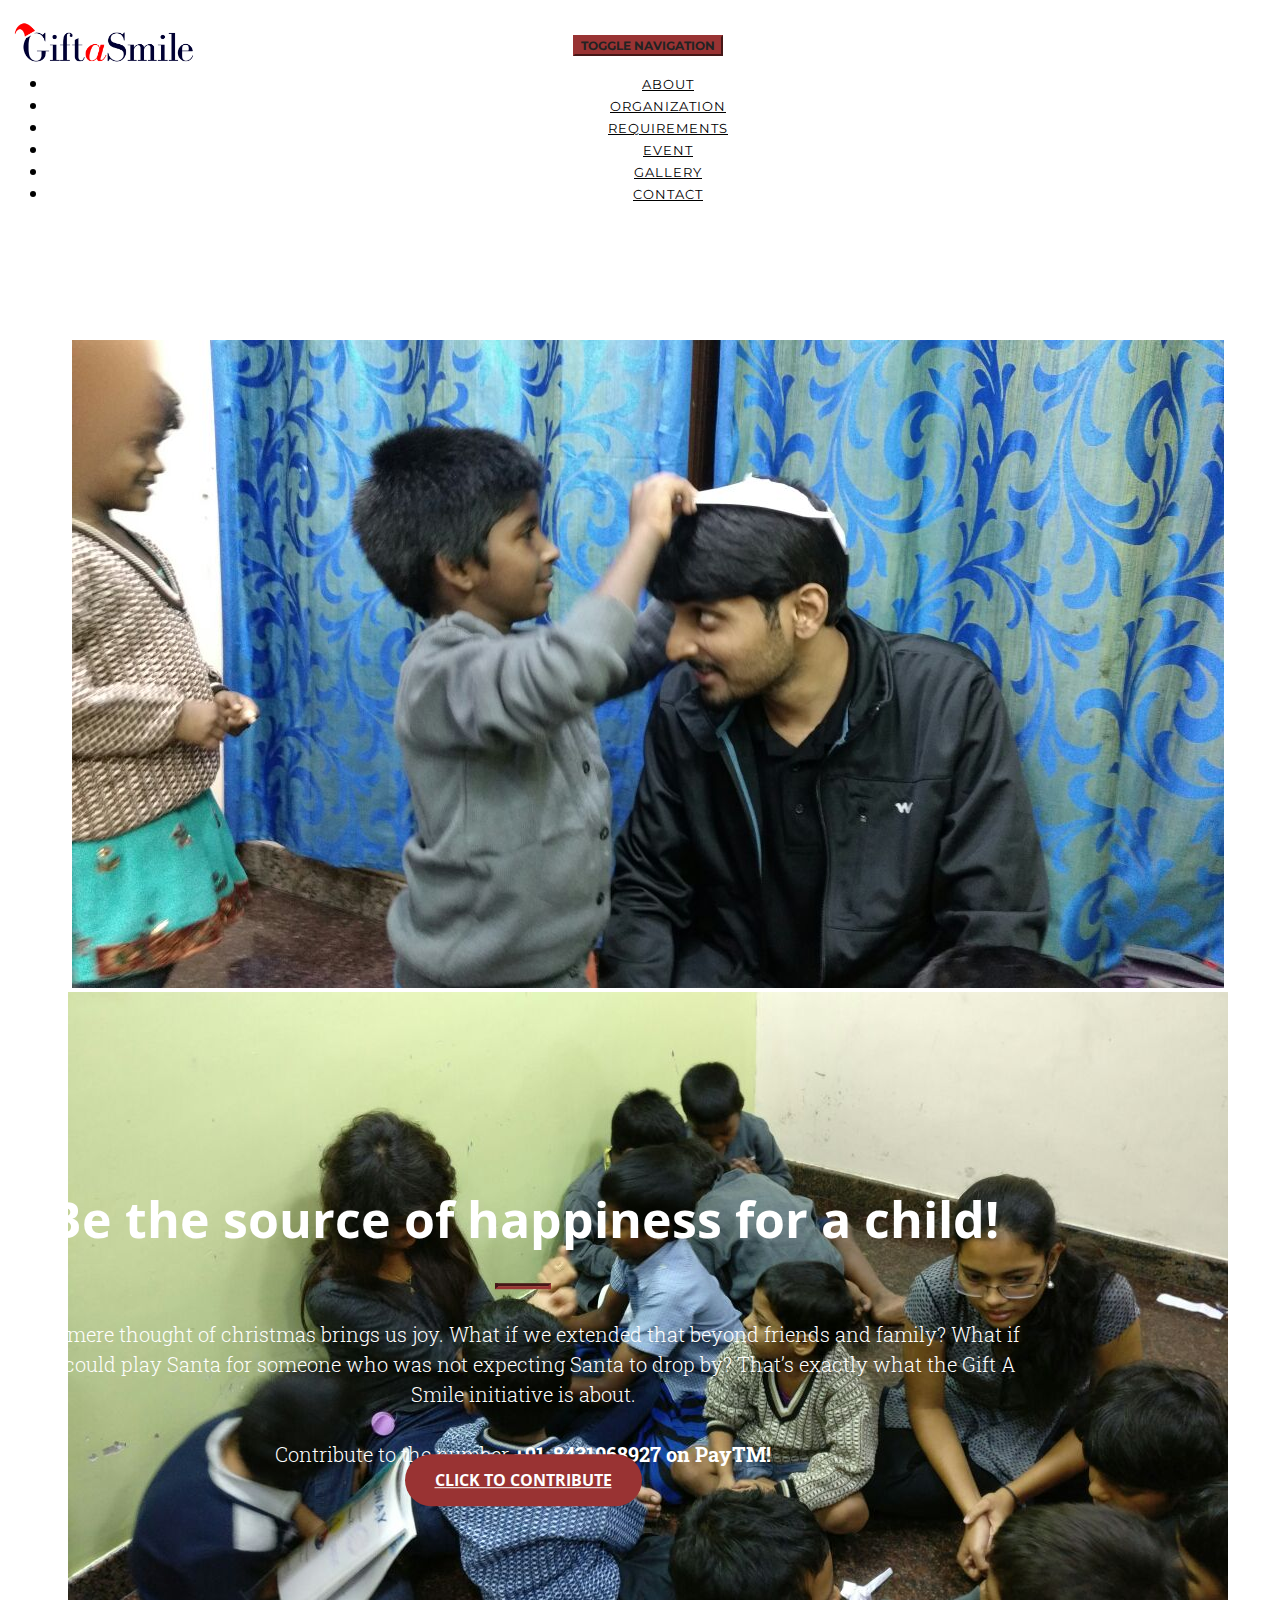
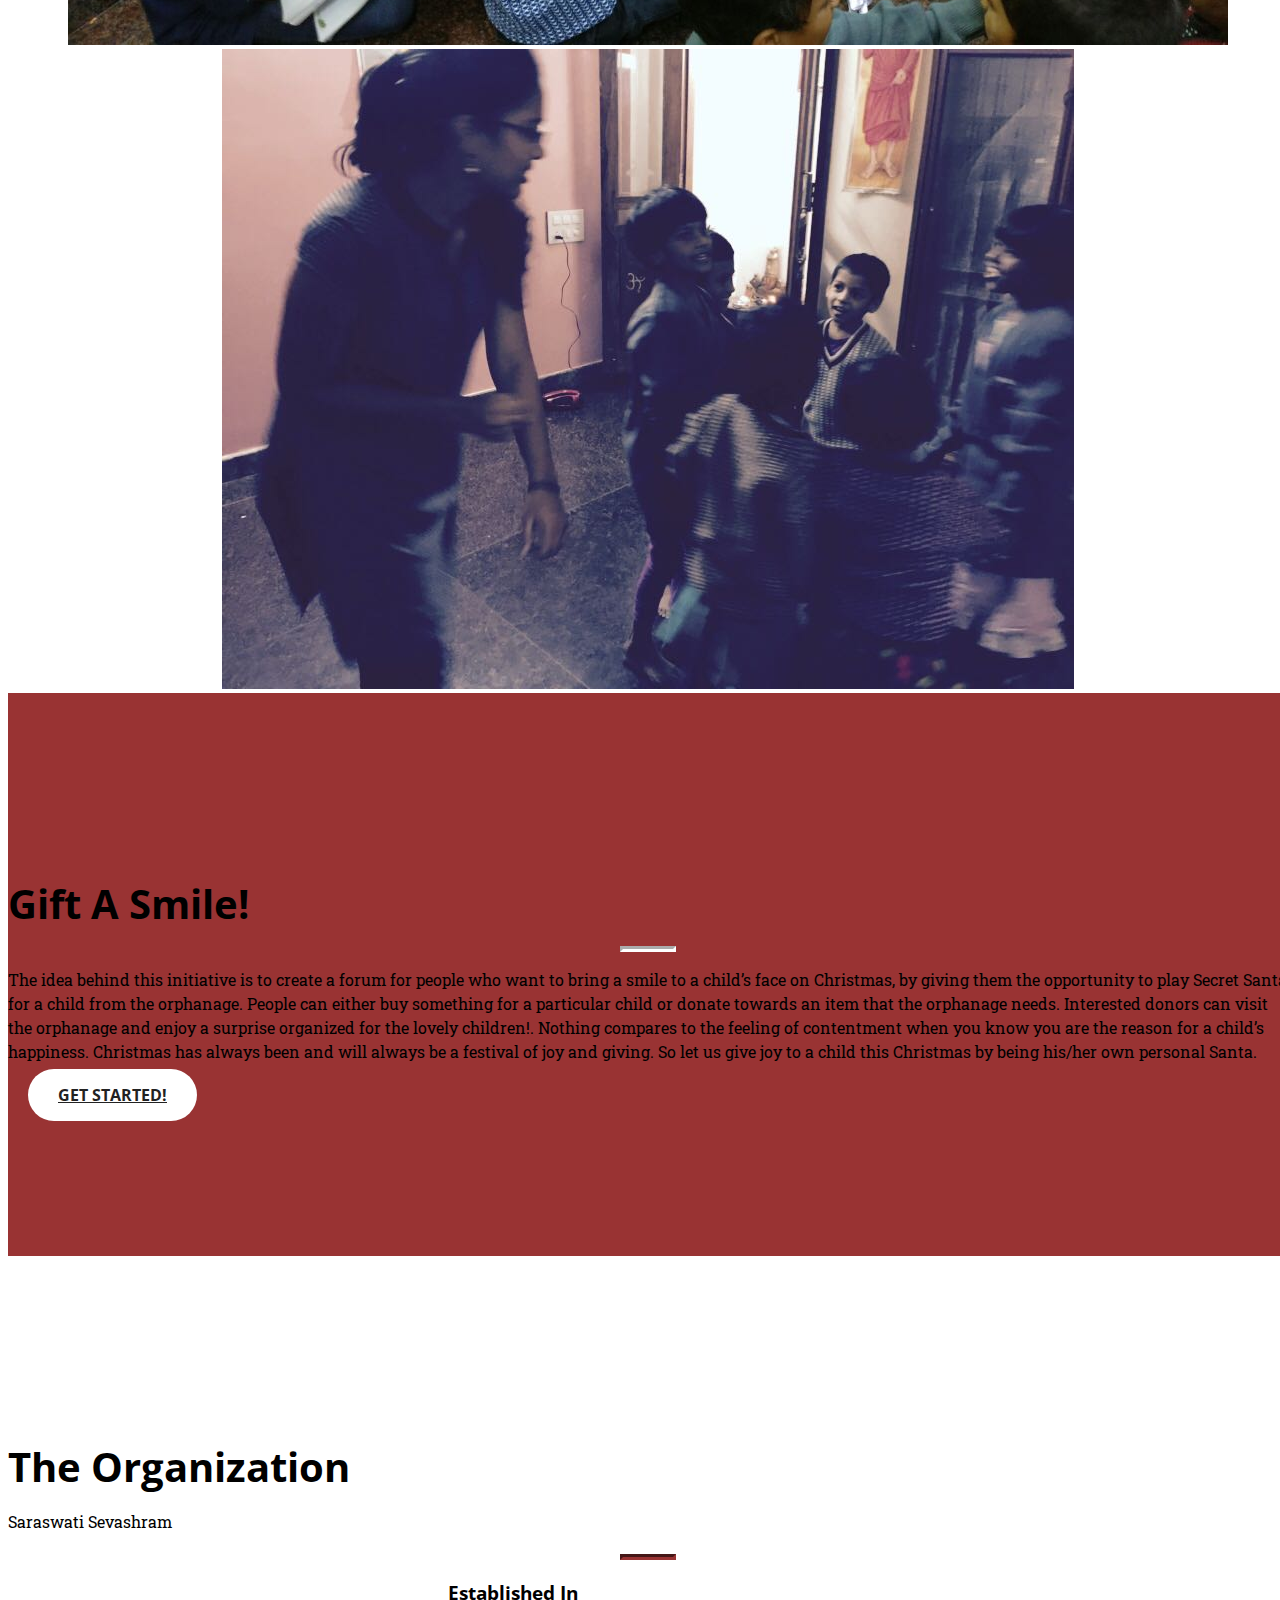
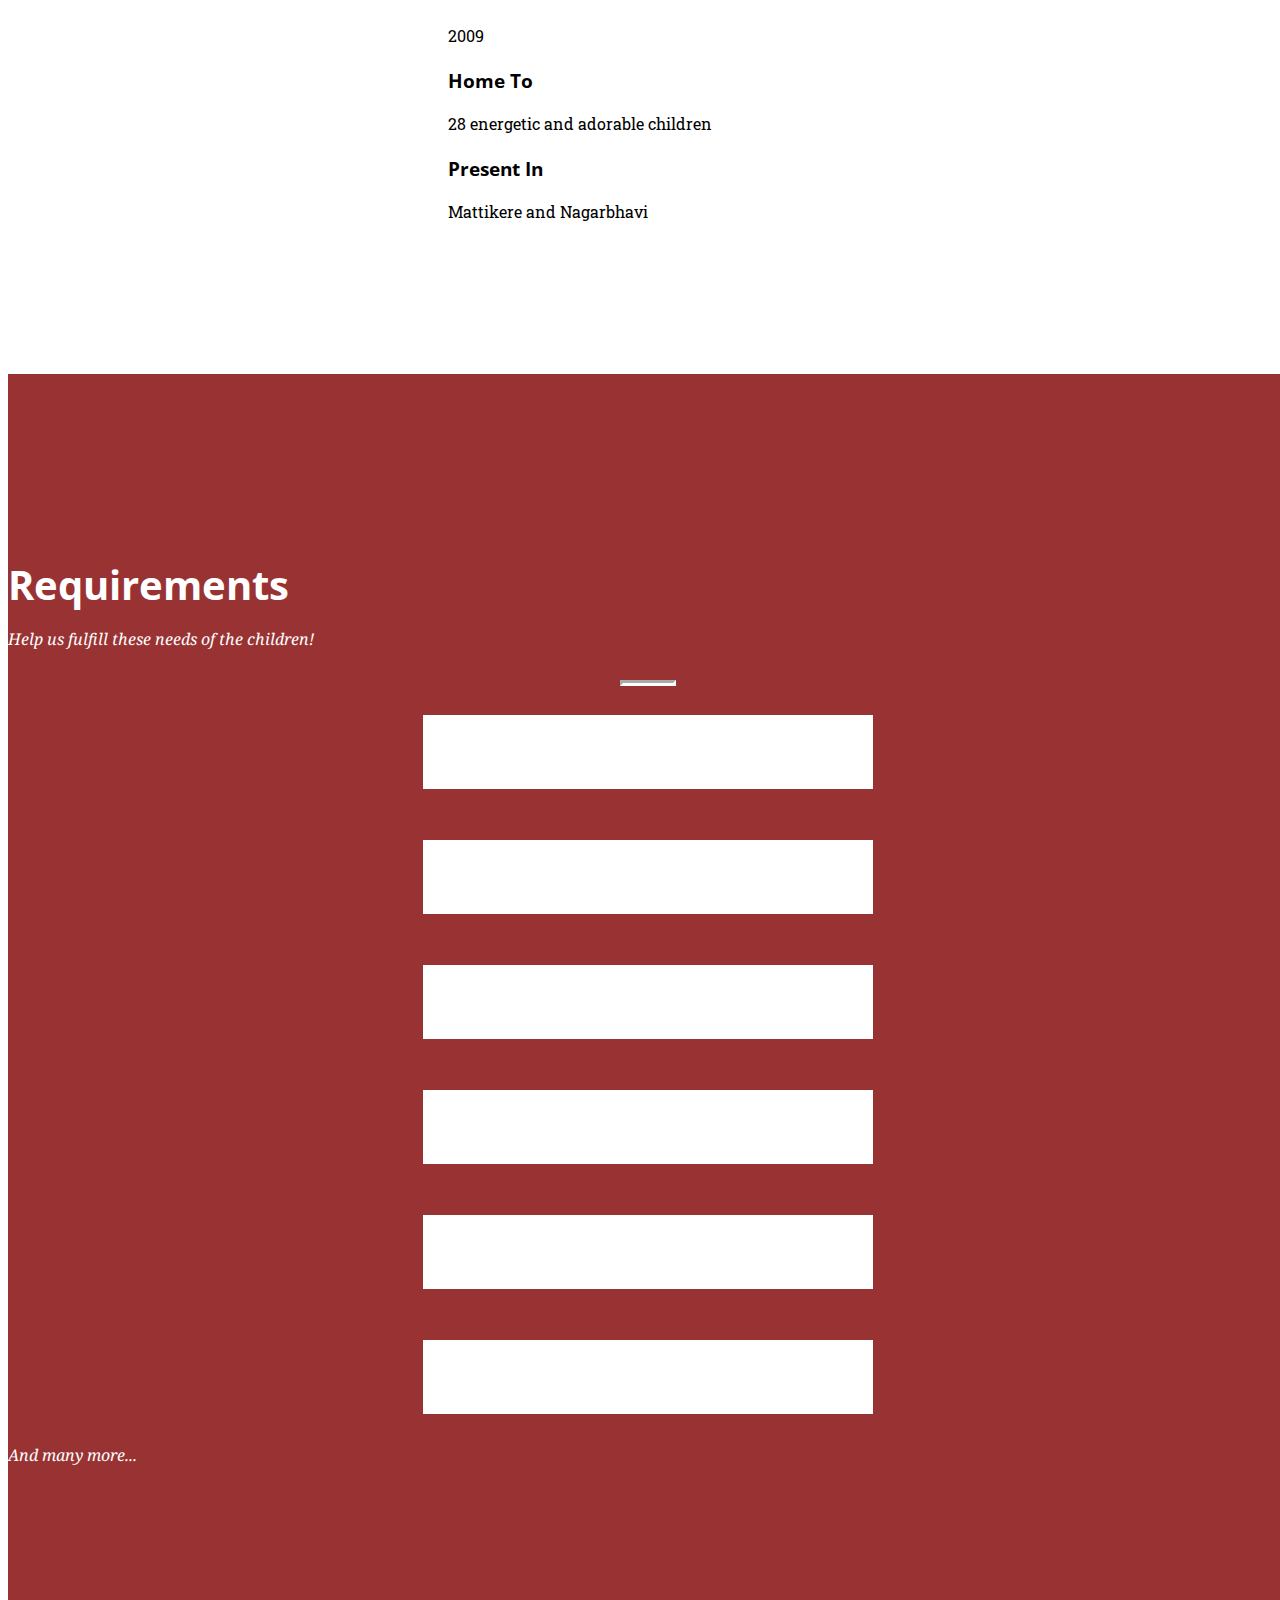
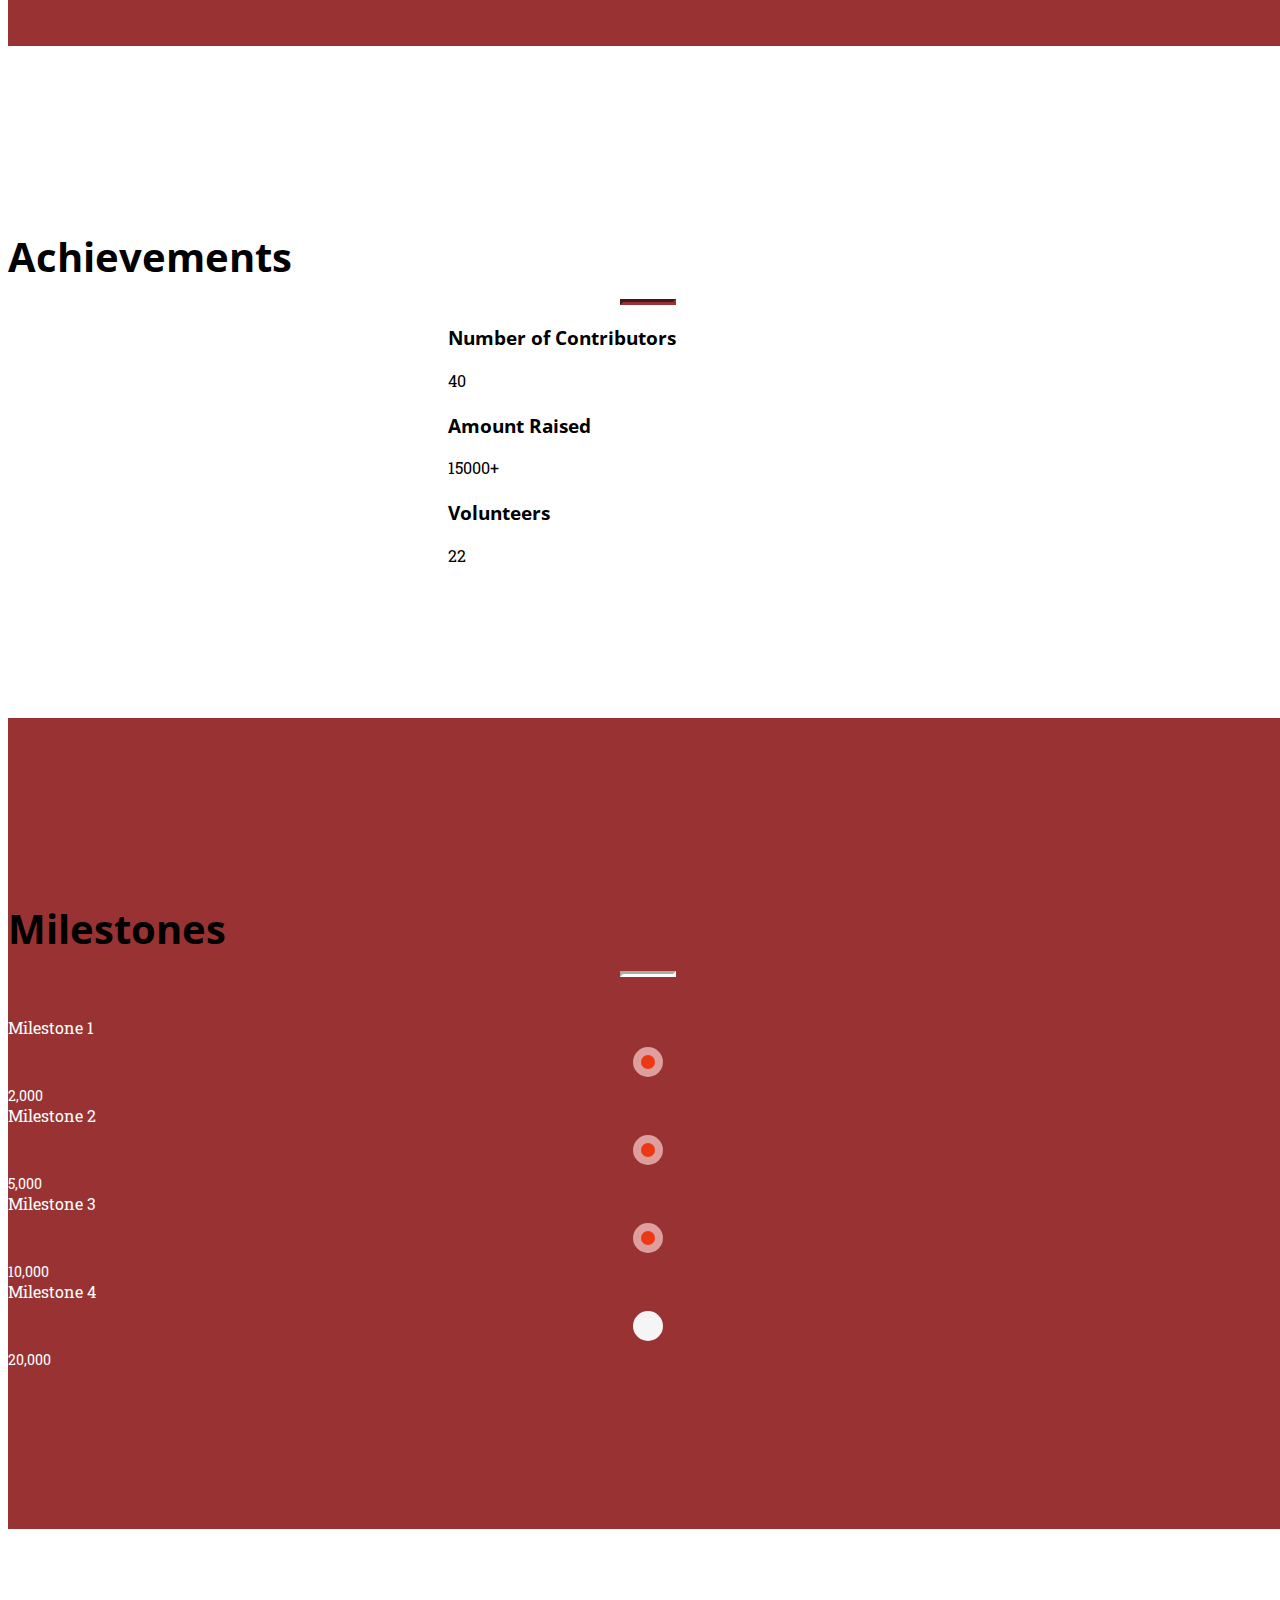
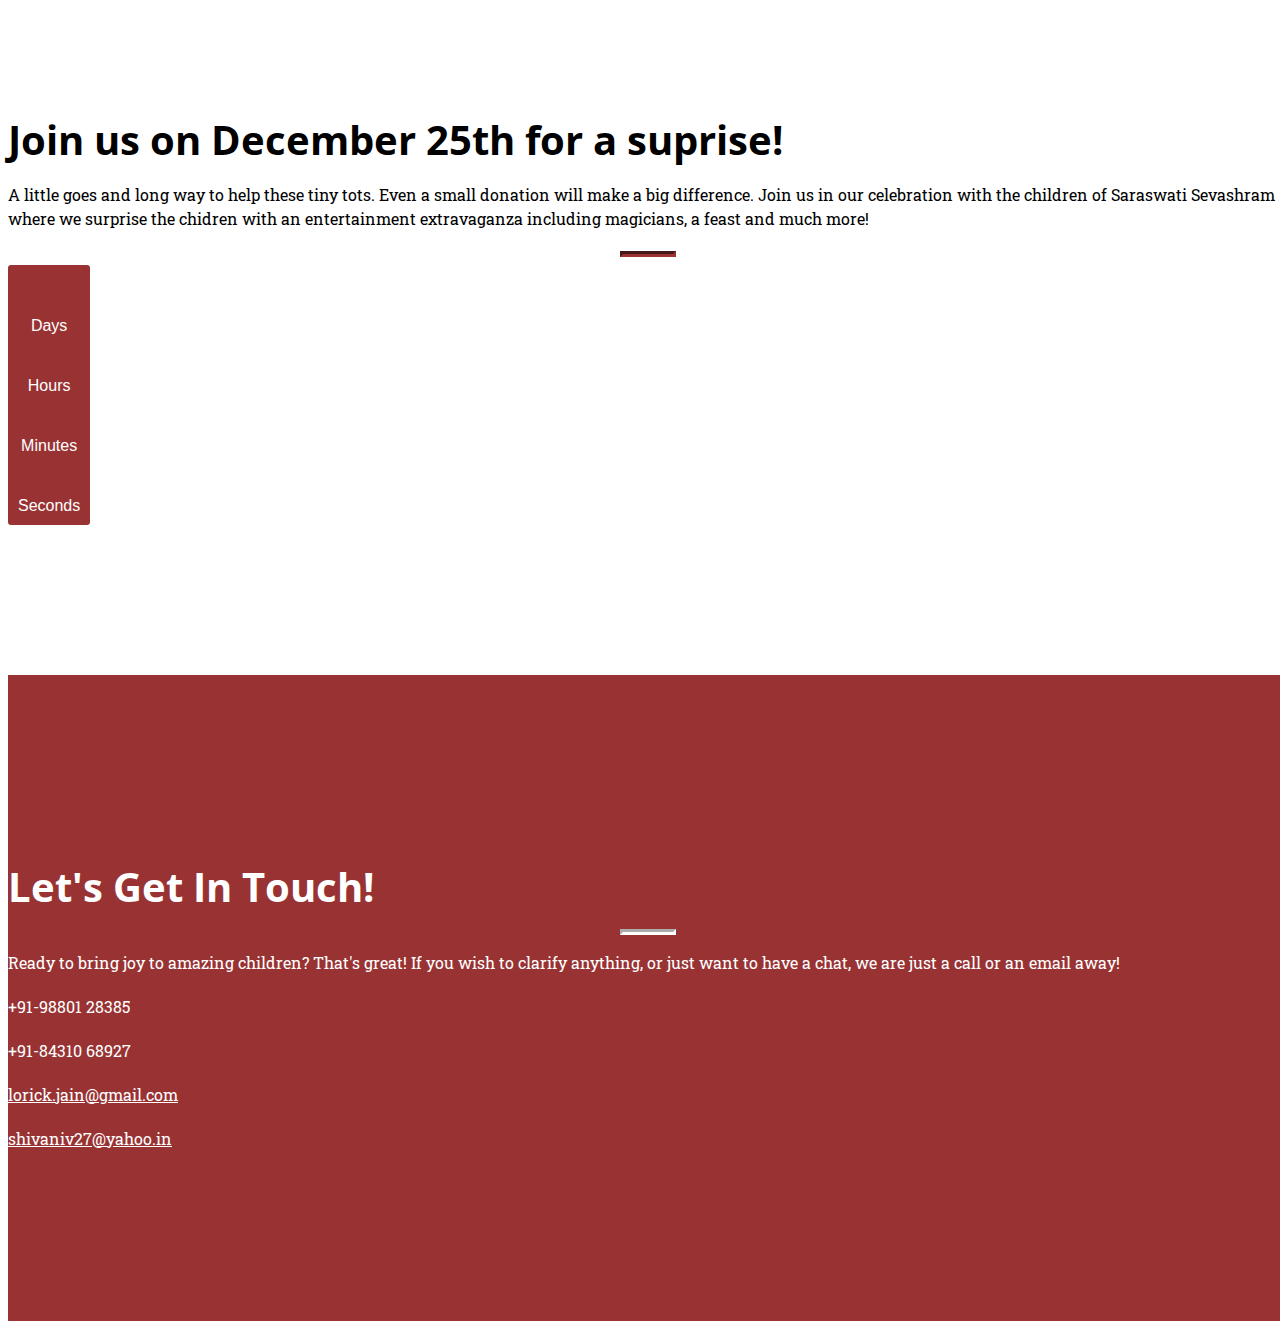
==== commit a121ae36: "updated milestones" ====
--- a/index.html
+++ b/index.html
@@ -67,6 +67,9 @@
                             <a class="page-scroll" href="#event">Event</a>
                         </li>
                         <li>
+                            <a class="page-scroll" href="gallery.html" target="_blank">Gallery</a>
+                        </li>
+                        <li>
                             <a class="page-scroll" href="#contact">Contact</a>
                         </li>
                     </ul>
@@ -99,13 +102,14 @@
                         </div>
                     </div>
                 </div>
-                <div class="main-text text-center">
-                    <div class="col-xs-12 text-center">
-                        <div class="header-content">
+                <div class="main-text">
+                    <div class="col-xs-10">
+                        <div class="header-content container">
                             <div class="header-content-inner">
-                                <h1 id="homeHeading">Be the source of happiness for a child!</h1>
+                                <h1>Be the source of happiness for a child!</h1>
                                 <hr>
-                                <p class="heading">The mere thought of christmas brings us joy. What if we extended that beyond friends and family? What if we could play Santa for someone who was not expecting Santa to drop by? That’s exactly what the Gift A Smile initiative is about. </p>
+                                <p class="heading">The mere thought of christmas brings us joy. What if we extended that beyond friends and family? What if we could play Santa for someone who was not expecting Santa to drop by? That’s exactly what the Gift A Smile initiative is about. <br/><br/>Contribute to the number <span style="font-weight: bold;">+91-8431068927 on PayTM!</span></p>
+                                <a href="https://paytm.com/offer/send-money-friends-family-from-wallet/" class="page-scroll btn btn-primary btn-xl" target="_blank">Click to Contribute</a>
                             </div>
                         </div>
                     </div>
@@ -132,9 +136,7 @@
             <div class="row">
                 <div class="col-lg-12 text-center">
                     <h2 class="section-heading">The Organization</h2>
-                    <p>
-                        Saraswati Sevashram
-                    </p>
+                    <p>Saraswati Sevashram</p>
                     <hr class="primary">
                 </div>
             </div>
@@ -166,7 +168,6 @@
         </div>
     </section>
 
-    <!-- Portfolio Grid Section -->
     <section id="requirements">
         <div class="container">
             <div class="row">
@@ -220,32 +221,122 @@
         </div>
     </section>
 
+    <section id="achievements">
+        <div class="container">
+            <div class="row">
+                <div class="col-lg-12 text-center">
+                    <h2 class="section-heading">Achievements</h2>
+                    <hr class="primary">
+                </div>
+            </div>
+        </div>
+        <div class="container">
+            <div class="row">
+                <div class="col-lg-4 col-md-4 col-xs-12 text-center">
+                    <div class="service-box">
+                        <i class="fa fa-4x fa-users text-primary sr-icons"></i>
+                        <h3>Number of Contributors</h3>
+                        <p class="text-muted"><span class="count">40</span></p>
+                    </div>
+                </div>
+                <div class="col-lg-4 col-md-4 col-xs-12 text-center">
+                    <div class="service-box">
+                        <i class="fa fa-4x fa-credit-card text-primary sr-icons"></i>
+                        <h3>Amount Raised</h3>
+                        <p class="text-muted"><span class="count">15000</span>+</p>
+                    </div>
+                </div>
+                <div class="col-lg-4 col-md-4 col-xs-12 text-center">
+                    <div class="service-box">
+                        <i class="fa fa-4x fa-users text-primary sr-icons"></i>
+                        <h3>Volunteers</h3>
+                        <p class="text-muted"><span class="count">22</span></p>
+                    </div>
+                </div>
+            </div>
+        </div>
+    </section>
+
+    <section class="bg-primary text-center">
+        <div class="container">
+            <h2 class="section-heading">Milestones</h2>
+            <hr class="secondary">
+            <div class="row bs-wizard" style="border-bottom:0;">
+                <div class="col-xs-3 bs-wizard-step complete">
+                  <div class="text-center bs-wizard-stepnum">Milestone 1</div>
+                  <div class="progress">
+                    <div class="progress-bar"></div>
+                  </div>
+                  <a href="#" class="bs-wizard-dot"></a>
+                  <div class="bs-wizard-info text-center">2,000</div>
+                </div>
+
+                <div class="col-xs-3 bs-wizard-step complete">
+                  <!-- complete -->
+                  <div class="text-center bs-wizard-stepnum">Milestone 2</div>
+                  <div class="progress">
+                    <div class="progress-bar"></div>
+                  </div>
+                  <a href="#" class="bs-wizard-dot"></a>
+                  <div class="bs-wizard-info text-center">5,000</div>
+                </div>
+
+                <div class="col-xs-3 bs-wizard-step complete">
+                  <!-- complete -->
+                  <div class="text-center bs-wizard-stepnum">Milestone 3</div>
+                  <div class="progress">
+                    <div class="progress-bar"></div>
+                  </div>
+                  <a href="#" class="bs-wizard-dot"></a>
+                  <div class="bs-wizard-info text-center">10,000</div>
+                </div>
+
+                <div class="col-xs-3 bs-wizard-step disabled">
+                  <!-- active -->
+                  <div class="text-center bs-wizard-stepnum">Milestone 4</div>
+                  <div class="progress">
+                    <div class="progress-bar"></div>
+                  </div>
+                  <a href="#" class="bs-wizard-dot"></a>
+                  <div class="bs-wizard-info text-center">20,000</div>
+                </div>
+            </div>
+        </div>
+    </section>
+
     <section id="event">
         <div class="container text-center">
             <h2 class="section-heading">Join us on December 25th for a suprise!</h2>
             <p>
-                A little goes and long way to help these tiny tots. Even a small donation will make a big difference.
+                A little goes and long way to help these tiny tots. Even a small donation will make a big difference. Join us in our celebration with the children of Saraswati Sevashram where we surprise the chidren with an entertainment extravaganza including magicians, a feast and much more!
             </p>
             <hr class="primary">
-            <div class="row">
-                <div class="col-lg-12 text-center">
-                    <div id="clockdiv">
-                      <div>
-                        <span class="days"></span>
-                        <div class="smalltext">Days</div>
-                      </div>
-                      <div>
-                        <span class="hours"></span>
-                        <div class="smalltext">Hours</div>
-                      </div>
-                      <div>
-                        <span class="minutes"></span>
-                        <div class="smalltext">Minutes</div>
-                      </div>
-                      <div>
-                        <span class="seconds"></span>
-                        <div class="smalltext">Seconds</div>
-                      </div>
+
+            <div id="clockdiv">
+                <div class="row">
+                    <div class="col-lg-3 col-xs-6 text-center">
+                          <div>
+                            <span class="days"></span>
+                            <div class="smalltext">Days</div>
+                          </div>
+                    </div>
+                    <div class="col-lg-3 col-xs-6 text-center">
+                          <div>
+                            <span class="hours"></span>
+                            <div class="smalltext">Hours</div>
+                          </div>
+                    </div>
+                    <div class="col-lg-3 col-xs-6 text-center">
+                          <div>
+                            <span class="minutes"></span>
+                            <div class="smalltext">Minutes</div>
+                          </div>
+                    </div>
+                    <div class="col-lg-3 col-xs-6 text-center">
+                          <div>
+                            <span class="seconds"></span>
+                            <div class="smalltext">Seconds</div>
+                          </div>
                     </div>
                 </div>
             </div>
@@ -287,9 +378,6 @@
 
     <!-- Theme JavaScript -->
     <script src="js/main.js"></script>
-    <!-- <script type="text/javascript" src = "js/p5.js"></script>
-    <script type="text/javascript" src = "js/p58.js"></script> -->
-
 </body>
 
 </html>
--- a/css/main.css
+++ b/css/main.css
@@ -193,7 +193,6 @@
 }
 
 header {
-    /*background-image: url('../img/bg.jpg');*/
     position: relative;
     width: 100%;
     min-height: auto;
@@ -210,47 +209,49 @@
 
 header .header-content {
   position: relative;
-  text-align: center;
   padding: 100px 15px 100px;
   width: 100%;
 }
+
 header .header-content .header-content-inner h1 {
   font-weight: 700;
-  margin-top: 0;
-  margin-bottom: 0;
+  margin: 0 auto;
   font-size: 20px;
 }
+
 header .header-content .header-content-inner hr {
   margin: 30px auto;
 }
+
 header .header-content .header-content-inner p {
   font-weight: 300;
-  /*color: rgba(255, 255, 255, 0.7);*/
   color: white;
   font-size: 16px;
   margin-bottom: 50px;
 }
 
-header .intro-text {
-  padding-top: 100px;
-  padding-bottom: 50px;
-}
-header .intro-text .intro-lead-in {
-  font-family: "Droid Serif", "Helvetica Neue", Helvetica, Arial, sans-serif;
-  font-style: italic;
-  font-size: 22px;
-  line-height: 22px;
-  margin-bottom: 25px;
-}
-header .intro-text .intro-heading {
-  font-family: "Montserrat", "Helvetica Neue", Helvetica, Arial, sans-serif;
-  text-transform: uppercase;
-  font-weight: 700;
-  font-size: 50px;
-  line-height: 50px;
-  margin-bottom: 25px;
-}
-
+@media (min-width: 320px) {
+  header {
+    min-height: 100%;
+  }
+  header .header-content .header-content-inner {
+    max-width: 1000px;
+    margin: 0 auto;
+    position: absolute;
+    top: 50%;
+    -webkit-transform: translateY(-30%);
+    -ms-transform: translateY(-30%);
+    transform: translateY(-30%);
+  }
+  header .header-content .header-content-inner h1 {
+    font-size: 20px;
+  }
+  header .header-content .header-content-inner p {
+    font-size: 13px;
+    max-width: 100%;
+    margin: 0 auto;
+  }
+}
 
 @media (min-width: 768px) {
   header {
@@ -266,36 +267,15 @@
   }
   header .header-content .header-content-inner {
     max-width: 1000px;
-    margin-left: auto;
-    margin-right: auto;
+    margin: 0 auto;
   }
   header .header-content .header-content-inner h1 {
     font-size: 50px;
   }
   header .header-content .header-content-inner p {
-    font-size: 18px;
-    max-width: 80%;
-    margin-left: auto;
-    margin-right: auto;
-  }
-  header .intro-text {
-    padding-top: 300px;
-    padding-bottom: 200px;
-  }
-  header .intro-text .intro-lead-in {
-    font-family: "Droid Serif", "Helvetica Neue", Helvetica, Arial, sans-serif;
-    font-style: italic;
-    font-size: 40px;
-    line-height: 40px;
-    margin-bottom: 25px;
-  }
-  header .intro-text .intro-heading {
-    font-family: "Montserrat", "Helvetica Neue", Helvetica, Arial, sans-serif;
-    text-transform: uppercase;
-    font-weight: 700;
-    font-size: 75px;
-    line-height: 75px;
-    margin-bottom: 50px;
+    font-size: 20px;
+    max-width: 100%;
+    margin: 0 auto;
   }
 }
 
@@ -303,22 +283,20 @@
   max-width: 400px;
   margin: 50px auto 0;
 }
+
+.service-box p {
+  margin-bottom: 0;
+}
+
 @media (min-width: 992px) {
   .service-box {
     margin: 20px auto 0;
   }
 }
-.service-box p {
-  margin-bottom: 0;
-}
 
 #requirements{
     background-color: #933;
     color: white;
-}
-
-@media (min-width:992px) {
-    .col-md-4:nth-child(3n+1){clear:left;}
 }
 
 #requirements .portfolio-item {
@@ -380,12 +358,16 @@
 #requirements * {
   z-index: 2;
 }
+
 @media (min-width: 767px) {
   #requirements .portfolio-item {
     margin: 0 0 30px;
   }
 }
 
+@media (min-width:992px) {
+    .col-md-4:nth-child(3n+1){clear:left;}
+}
 .call-to-action h2 {
   margin: 0 auto 20px;
 }
@@ -471,7 +453,7 @@
 .open > .dropdown-toggle.btn-primary {
   color: white;
   background-color: #ee4b28;
-  border-color: #ed431f;
+  border-color: #933;
 }
 .btn-primary:active,
 .btn-primary.active,
@@ -679,41 +661,17 @@
     position: absolute;
     top: 0;
     min-width:100%;
-    text-align:center;
-    display: flex;
-    align-items: center;
 }
 
 @media (min-width: 320px) {
     .main-text{
-        position: absolute;
         top: 20%;
-        min-width:100%;
-        text-align:center;
-        display: flex;
-        align-items: center;
     }
 }
 
 @media (min-width: 768px) {
     .main-text{
-        position: absolute;
         top: 50%;
-        min-width:100%;
-        text-align:center;
-        display: flex;
-        align-items: center;
-    }
-}
-
-@media (min-width: 992px) {
-    .main-text{
-        position: absolute;
-        top: 50%;
-        min-width:100%;
-        text-align:center;
-        display: flex;
-        align-items: center;
     }
 }
 
@@ -749,3 +707,122 @@
 .carousel-inner{
     height:100%;
 }
+
+/*for progress bar*/
+.bs-wizard {
+  margin-top: 40px;
+  border-bottom: solid 1px #e0e0e0;
+  padding: 0 0 10px 0;
+}
+
+.bs-wizard > .bs-wizard-step {
+  padding: 0;
+  position: relative;
+}
+
+.bs-wizard > .bs-wizard-step + .bs-wizard-step {}
+
+.bs-wizard > .bs-wizard-step .bs-wizard-stepnum {
+  color: #FFFFFF;
+  font-size: 16px;
+  margin-bottom: 5px;
+}
+
+.bs-wizard > .bs-wizard-step .bs-wizard-info {
+  color: #FFFFFF;
+  font-size: 14px;
+}
+
+.bs-wizard > .bs-wizard-step > .bs-wizard-dot {
+  position: absolute;
+  width: 30px;
+  height: 30px;
+  display: block;
+  background: #df9e9e;
+  top: 45px;
+  left: 50%;
+  margin-top: -15px;
+  margin-left: -15px;
+  border-radius: 50%;
+}
+
+.bs-wizard > .bs-wizard-step > .bs-wizard-dot:after {
+  content: ' ';
+  width: 14px;
+  height: 14px;
+  background: #eb3812;
+  border-radius: 50px;
+  position: absolute;
+  top: 8px;
+  left: 8px;
+}
+
+.bs-wizard > .bs-wizard-step > .progress {
+  position: relative;
+  border-radius: 0px;
+  height: 8px;
+  box-shadow: none;
+  margin: 20px 0;
+}
+
+.bs-wizard > .bs-wizard-step > .progress > .progress-bar {
+  width: 0px;
+  box-shadow: none;
+  background: #df9e9e;
+}
+
+.bs-wizard > .bs-wizard-step.complete > .progress > .progress-bar {
+  width: 100%;
+}
+
+.bs-wizard > .bs-wizard-step.active > .progress > .progress-bar {
+  width: 50%;
+}
+
+.bs-wizard > .bs-wizard-step:first-child.active > .progress > .progress-bar {
+  width: 0%;
+}
+
+.bs-wizard > .bs-wizard-step:last-child.active > .progress > .progress-bar {
+  width: 100%;
+}
+
+.bs-wizard > .bs-wizard-step.disabled > .bs-wizard-dot {
+  background-color: #f5f5f5;
+}
+
+.bs-wizard > .bs-wizard-step.disabled > .bs-wizard-dot:after {
+  opacity: 0;
+}
+
+.bs-wizard > .bs-wizard-step:first-child > .progress {
+  left: 50%;
+  width: 50%;
+}
+
+.bs-wizard > .bs-wizard-step:last-child > .progress {
+  width: 50%;
+}
+
+.bs-wizard > .bs-wizard-step.disabled a.bs-wizard-dot {
+  pointer-events: none;
+}
+
+@media (max-width: 400px) {
+    .bs-wizard {
+      margin-top: 40px;
+      border-bottom: solid 1px #e0e0e0;
+      padding: 0 0 10px 0;
+    }
+
+    .bs-wizard > .bs-wizard-step .bs-wizard-stepnum {
+      color: #FFFFFF;
+      font-size: 13px;
+      margin-bottom: 0;
+    }
+
+    .bs-wizard > .bs-wizard-step .bs-wizard-info {
+      color: #FFFFFF;
+      font-size: 10px;
+    }
+}
